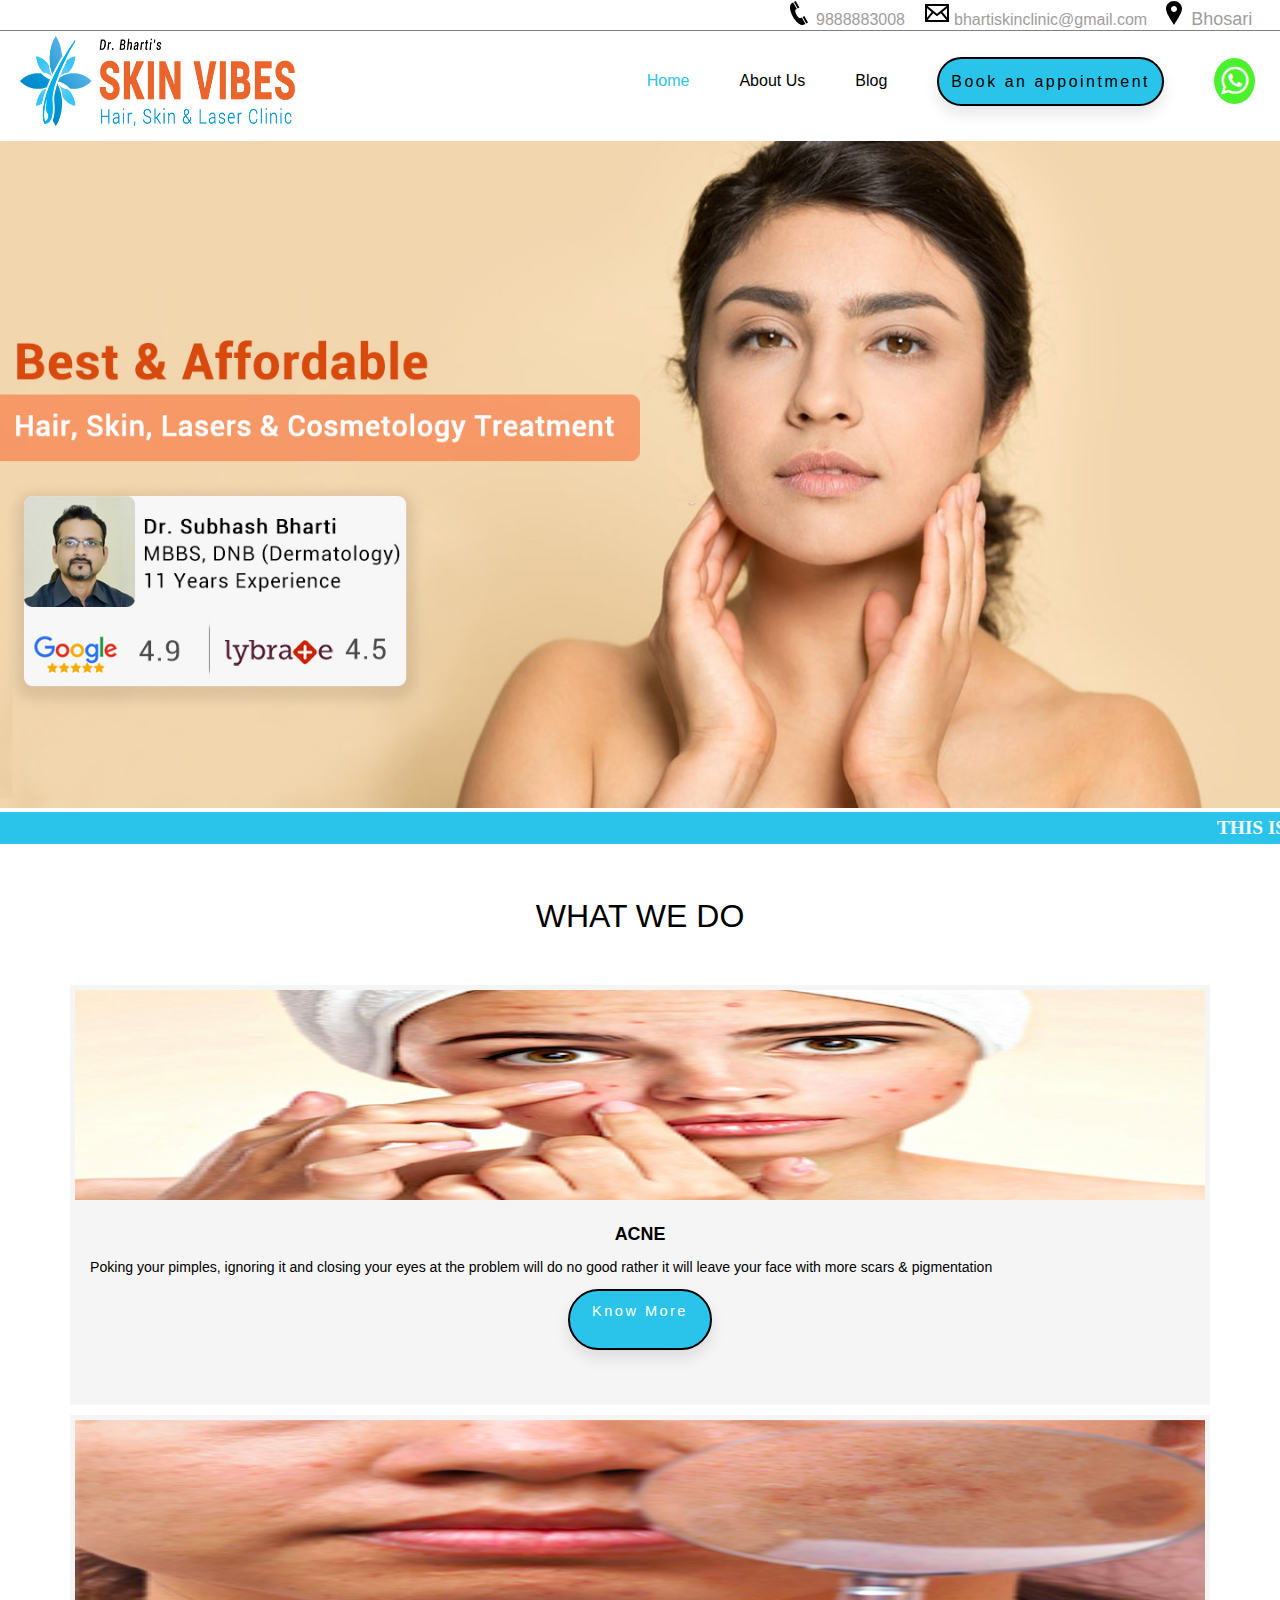
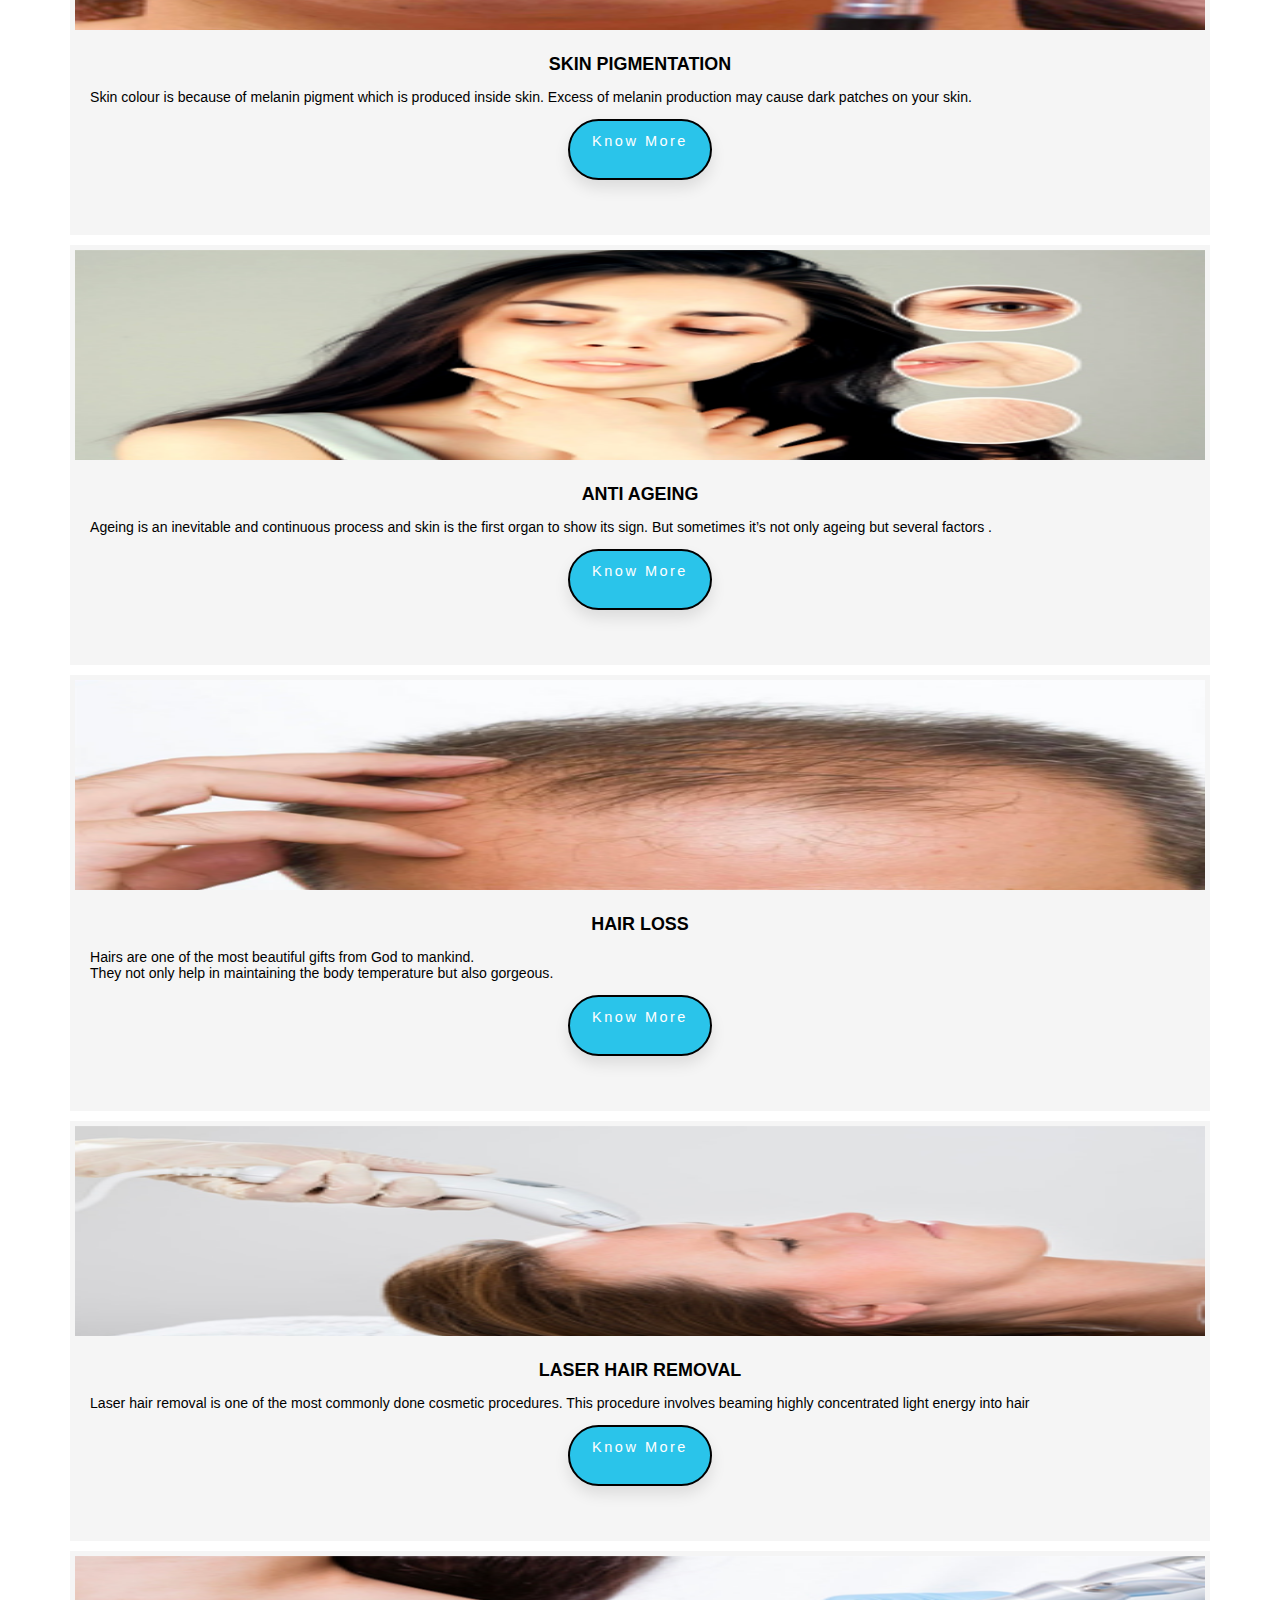
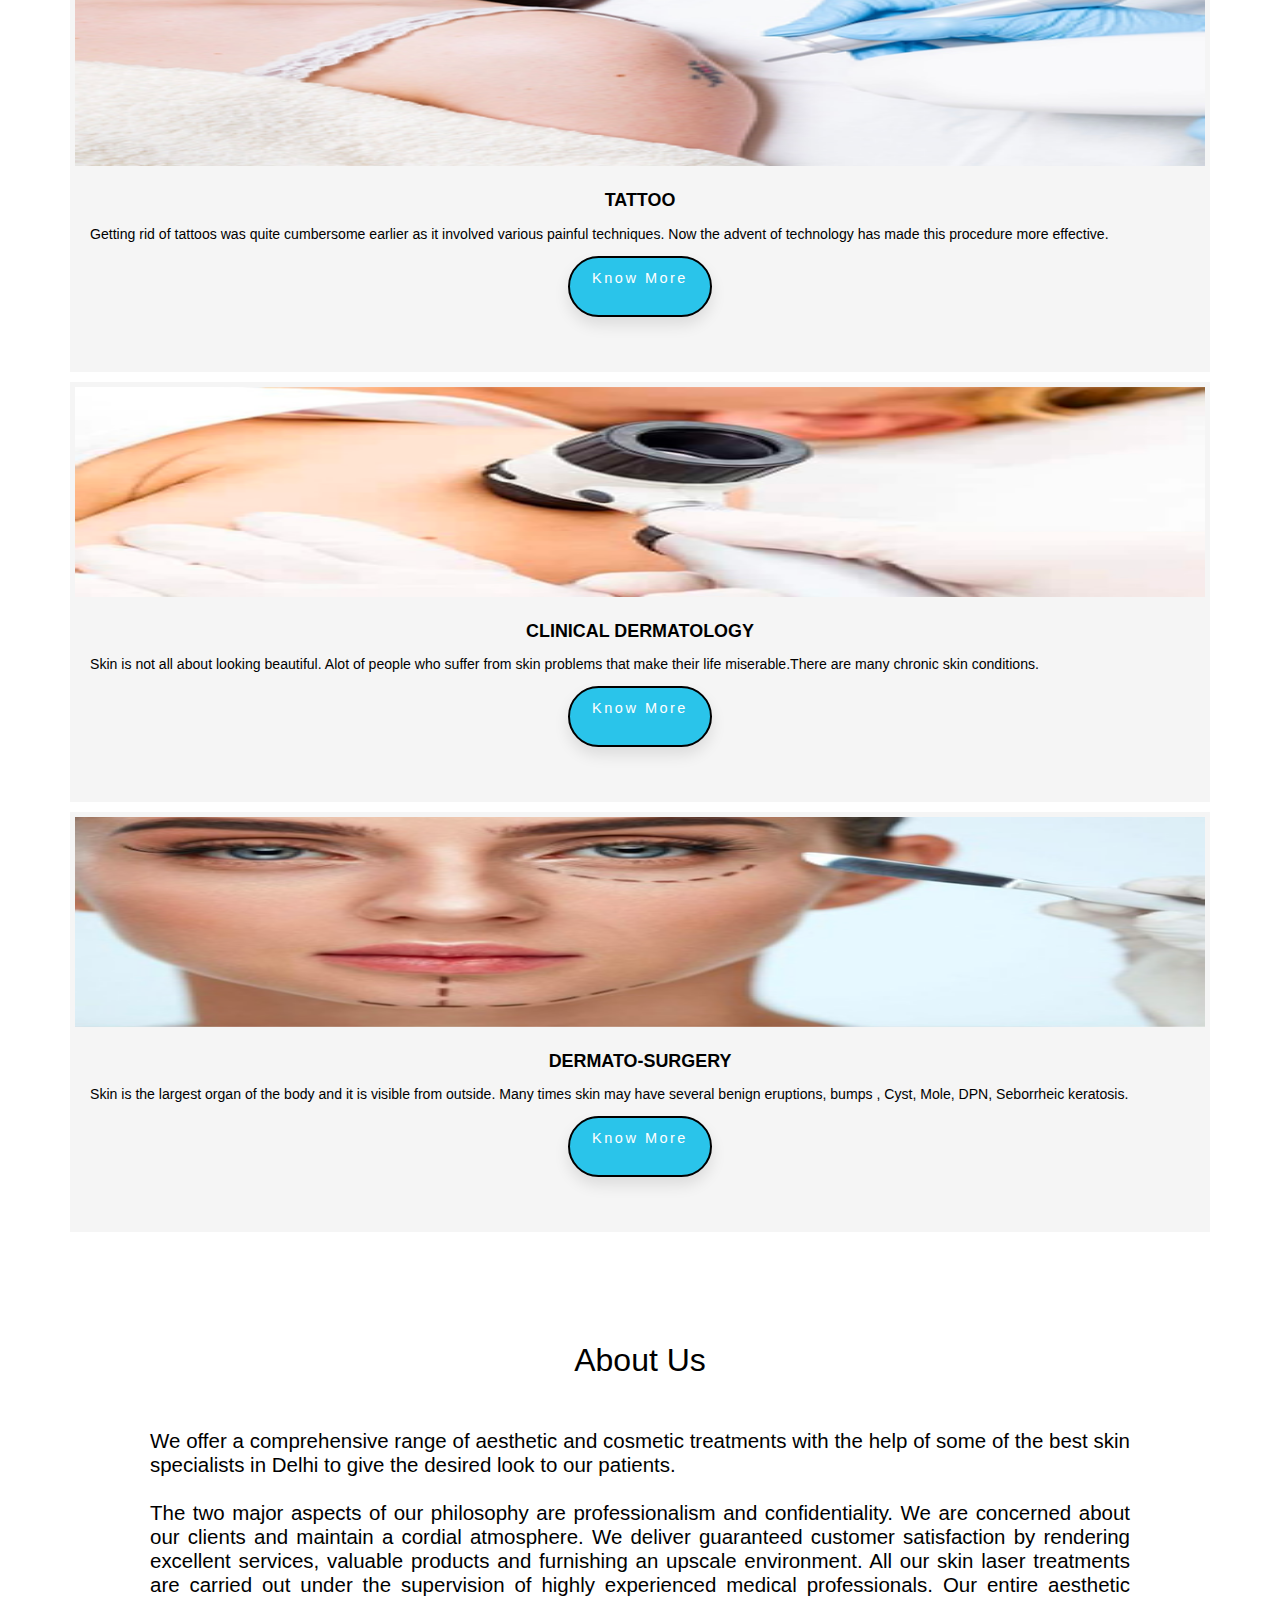
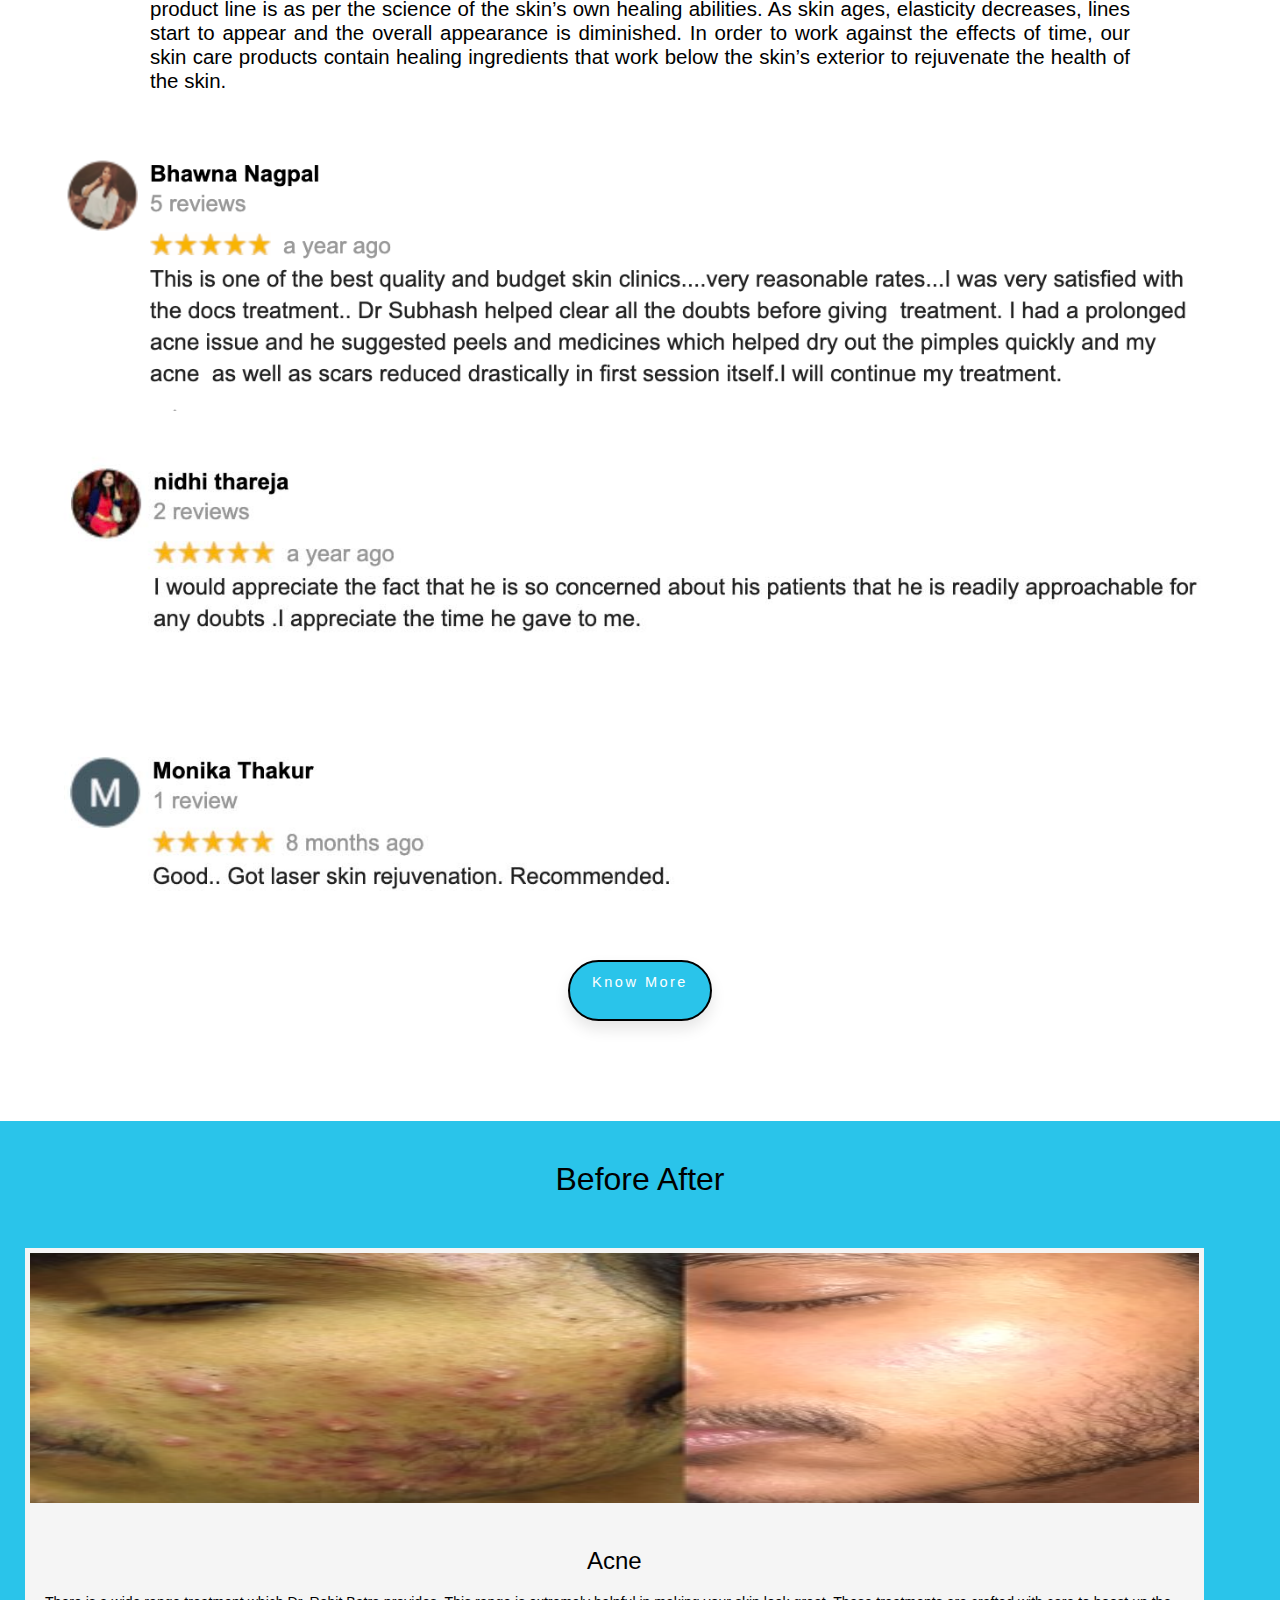
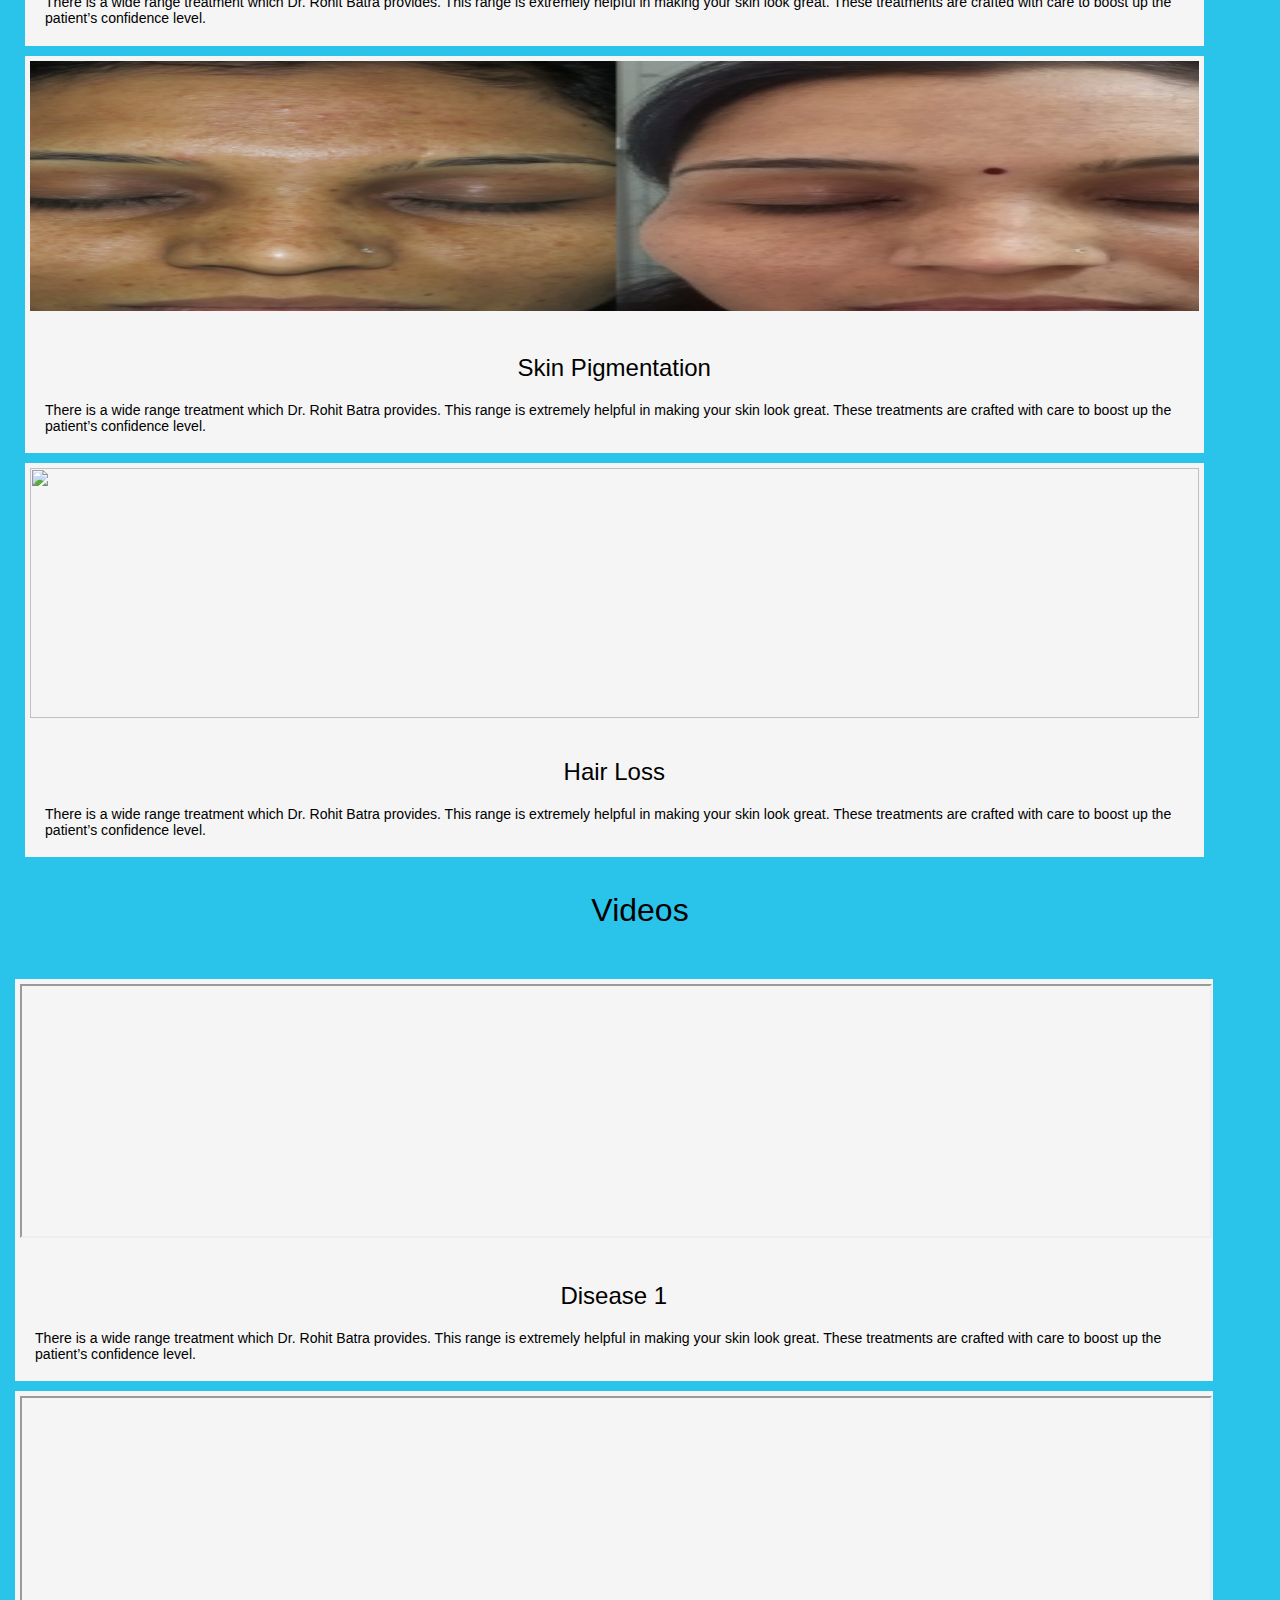
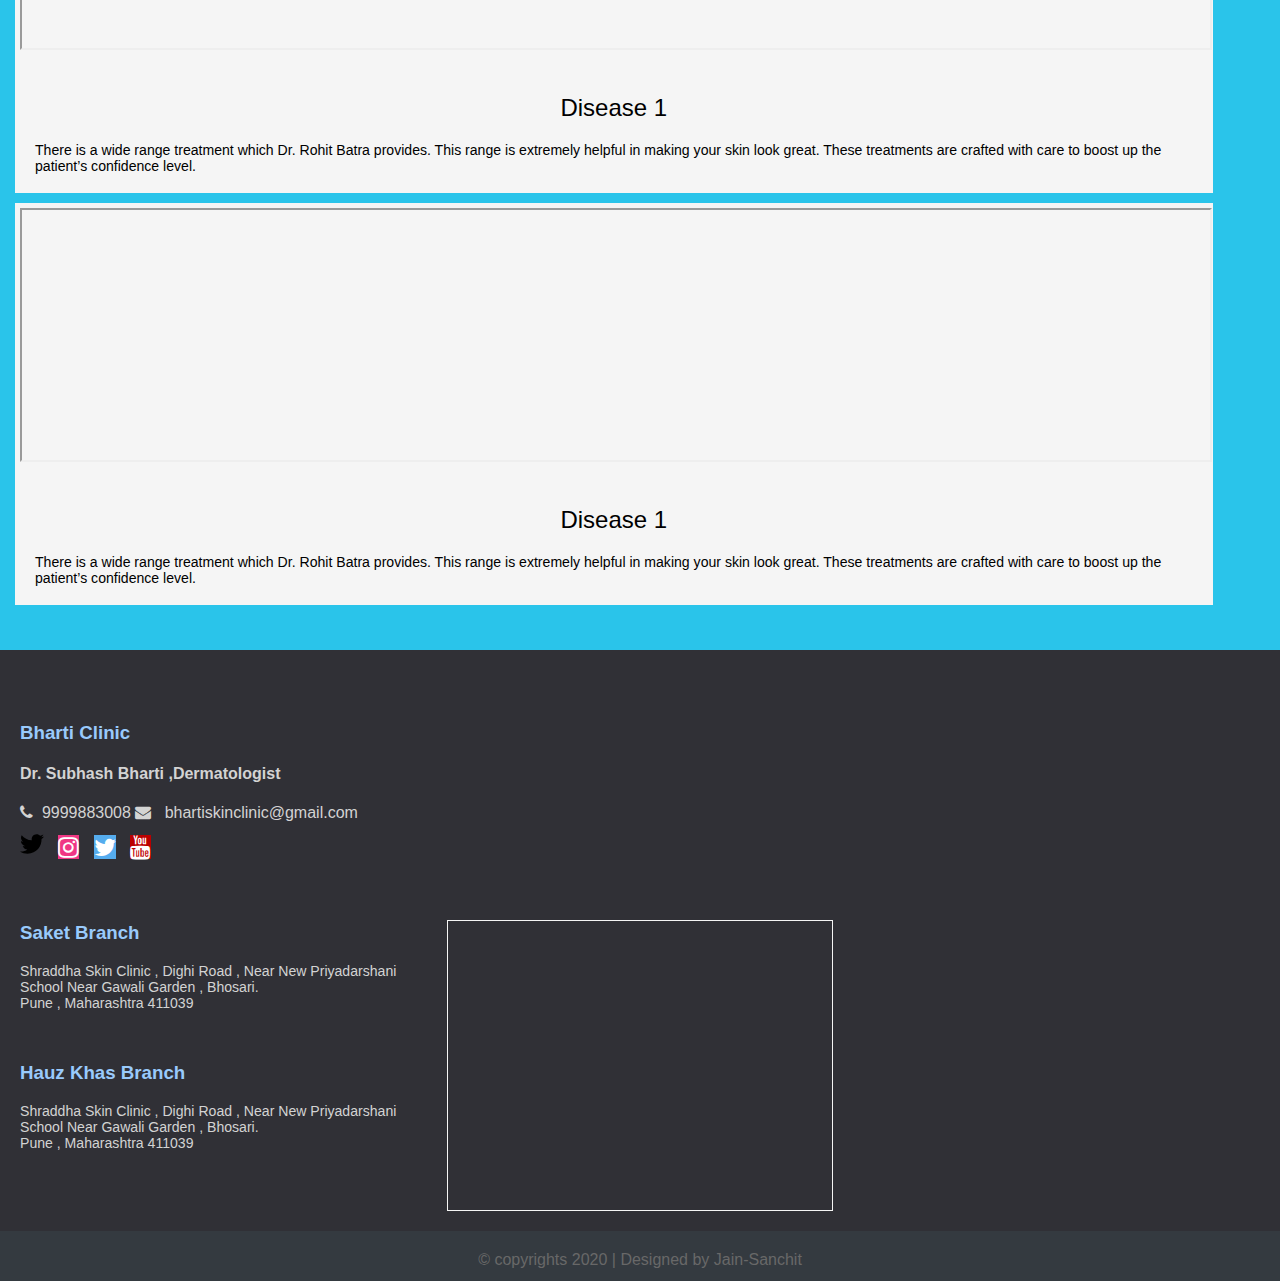
==== index.html @ b92fdb30 "map and contact changes" ====
<!DOCTYPE html>
<html lang="en">
  <head>
    <meta charset="UTF-8" />
    <meta name="viewport" content="width=device-width, initial-scale=1.0" />
    <title>Bharti Skin Clinic</title>
    <link rel="stylesheet" href="style.css" />
    <link
      href="https://stackpath.bootstrapcdn.com/font-awesome/4.7.0/css/font-awesome.min.css"
      rel="stylesheet"
    />
    <link
      rel="stylesheet"
      href="https://stackpath.bootstrapcdn.com/bootstrap/4.5.0/css/bootstrap.min.css"
      integrity="sha384-9aIt2nRpC12Uk9gS9baDl411NQApFmC26EwAOH8WgZl5MYYxFfc+NcPb1dKGj7Sk"
      crossorigin="anonymous"
    />
    <link
      rel="stylesheet"
      href="https://cdnjs.cloudflare.com/ajax/libs/font-awesome/4.7.0/css/font-awesome.min.css"
    />
  </head>
  <body>
    <header id="navbar">
      <nav>
        <ul class="sub-nav-links">
          <li><svg xmlns="http://www.w3.org/2000/svg" width="24" height="24" viewBox="0 0 24 24">
            <path
              d="M18.48 22.926l-1.193.658c-6.979 3.621-19.082-17.494-12.279-21.484l1.145-.637 3.714 6.467-1.139.632c-2.067 1.245 2.76 9.707 4.879 8.545l1.162-.642 3.711 6.461zm-9.808-22.926l-1.68.975 3.714 6.466 1.681-.975-3.715-6.466zm8.613 14.997l-1.68.975 3.714 6.467 1.681-.975-3.715-6.467z" />
            </svg>9888883008</li>
          <li><svg xmlns="http://www.w3.org/2000/svg" width="24" height="24" viewBox="0 0 24 24">
            <path
              d="M0 3v18h24v-18h-24zm6.623 7.929l-4.623 5.712v-9.458l4.623 3.746zm-4.141-5.929h19.035l-9.517 7.713-9.518-7.713zm5.694 7.188l3.824 3.099 3.83-3.104 5.612 6.817h-18.779l5.513-6.812zm9.208-1.264l4.616-3.741v9.348l-4.616-5.607z" />
            </svg>bhartiskinclinic@gmail.com</li>
          <li><a onclick="Bottom()"><svg xmlns="http://www.w3.org/2000/svg" width="24" height="24" viewBox="0 0 24 24">
            <path
              d="M12 0c-4.198 0-8 3.403-8 7.602 0 4.198 3.469 9.21 8 16.398 4.531-7.188 8-12.2 8-16.398 0-4.199-3.801-7.602-8-7.602zm0 11c-1.657 0-3-1.343-3-3s1.343-3 3-3 3 1.343 3 3-1.343 3-3 3z" />
            </svg>Bhosari</a></li>
        </ul>
      </nav>
      <div class="logo">
        <a href="index.html"><img src='./images/logo.png' alt="logo" /></a>
      </div>
      <nav>
        <div class="hamburger">
          <div class="line"></div>
          <div class="line"></div>
          <div class="line"></div>
        </div>

        <ul class="nav-links">
          <li ><a href="index.html" style="color: #2ac4ea;">Home</a></li>
          <li><a href="./src/about.html">About Us</a></li>
          <li><a href="./src/blog/blog.html">Blog</a></li>
          <li >
            <div class="btn-wrap" style="padding-bottom: 0;line-height: 45px;">
              <a class="abt-btn" onclick="Bottom()" style="width:100%;padding:0 12px" id="bkapt">Book an appointment</a>
            </div>
            
          </li>
          <li>
            <a href="https://wa.me/918178354686" target="_blank"
              ><i
                class="fa fa-whatsapp"
                aria-hidden="true"
                style="font-size: 2rem;"
              ></i
            ></a>
          </li>
        </ul>
      </nav>
    </header>

    <div class="wrapper cf">
      <div class="banner">
        <div
          id="carouselExampleControls"
          class="carousel slide"
          data-ride="carousel"
          data-interval="3000"
        >
          <div class="carousel-inner" id="inrr">
            <div class="carousel-item active">
              
              <img
                src="./images/banner1.jpg"
                alt="banner 1"
              />
            </div>
          </div>
          <!-- <a
            class="carousel-control-prev"
            href="#carouselExampleControls"
            role="button"
            data-slide="prev"
            style="width: 50px; height: 70%; top: 150px;"
          >
            <span class="carousel-control-prev-icon" aria-hidden="true"></span>
            <span class="sr-only">Previous</span>
          </a>
          <a
            class="carousel-control-next"
            href="#carouselExampleControls"
            role="button"
            data-slide="next"
            style="width: 50px; height: 70%; top: 150px;"
          >
            <span class="carousel-control-next-icon" aria-hidden="true"></span>
            <span class="sr-only">Next</span>
          </a> -->
        </div>
      </div>
      <div class="marqu">
        <marquee
          behavior="scroll"
          direction="left"
          class="scrlng"
          style="color: white;"
        >
          This is news flash
        </marquee>
      </div>
      <div class="services">
        <div class="heading">WHAT WE DO</div>
        <div class="row">
          <div class="col-lg-3 col-md-6 d-flex">
            <div class="box-i flex-fill">
              <img src="./images/acne 1.jpg" alt="" />
              <div class="desc">
                <div class="hd">ACNE</div>
                <p>
                  Poking your pimples, ignoring it and closing your eyes at the problem will do no good rather it will leave your face
                  with more scars & pigmentation
                </p>
                <div class="btn-wrap">
                  <a class="abt-btn" href="./src/skindis/acne.html" style="text-decoration: none;">Know More</a>
                </div>
              </div>
            </div>
          </div>
          <div class="col-lg-3 col-md-6 d-flex">
            <div class="box-i flex-fill">
              <img src="./images/skin pigmentation 1.jpg" alt="" />
              <div class="desc">
                <div class="hd">SKIN PIGMENTATION</div>
                <p>
                  Skin colour is because of melanin pigment   which is produced inside skin.
                 Excess of melanin production may cause dark
                  patches on your skin.
                </p>
                <div class="btn-wrap">
                  <a class="abt-btn" href="./src/skindis/pigment.html" style="text-decoration: none;">Know More</a>
                </div>
              </div>
            </div>
          </div>
          <div class="col-lg-3 col-md-6 d-flex">
            <div class="box-i flex-fill">
              <img src="./images/anti-ageing.jpg" alt="" />
              <div class="desc">
                <div class="hd">ANTI AGEING</div>
                <p>
                  Ageing is an inevitable and continuous process and skin is the first organ to show its sign. But sometimes
                  it’s not only ageing but several factors .
                </p>
                <div class="btn-wrap">
                  <a class="abt-btn" href="./src/skindis/ageing.html" style="text-decoration: none;">Know More</a>
                </div>
              </div>
            </div>
          </div>
          <div class="col-lg-3 col-md-6 d-flex">
            <div class="box-i flex-fill">
              <img src="./images/hairloss.jpg" alt="" />
              <div class="desc">
                <div class="hd">HAIR LOSS</div>
                <p>
                    Hairs are one of the most beautiful gifts from God to mankind. <br> They not only help in maintaining the body temperature
                    but also gorgeous.
                </p>
                <div class="btn-wrap">
                  <a class="abt-btn" href="./src/hairdis/hariloss.html" style="text-decoration: none;">Know More</a>
                </div>
              </div>
            </div>
          </div>
        </div>
        <div class="row">
          <div class="col-lg-3 col-md-6 d-flex">
            <div class="box-i flex-fill
            ">
              <img src="./images/laser hair removal 2.jpg" alt="" />
              <div class="desc">
                <div class="hd">LASER HAIR REMOVAL</div>
                <p>
                  Laser hair removal is one of the most commonly done cosmetic procedures. This procedure involves beaming highly
                  concentrated light energy into hair 
                </p>
                <div class="btn-wrap">
                  <a class="abt-btn" href="./src/hairdis/laserRem.html" style="text-decoration: none;">Know More</a>
                </div>
              </div>
            </div>
          </div>
          <div class="col-lg-3 col-md-6 d-flex">
            <div class="box-i flex-fill">
              <img src="./images/tattoo removal.jpg" alt="" />
              <div class="desc">
                <div class="hd">TATTOO</div>
                <p>
                  Getting rid of tattoos was quite cumbersome earlier as it involved various painful techniques. Now the advent of
                  technology has made this procedure more effective.
                </p>
                <div class="btn-wrap">
                  <a class="abt-btn" href="./src/clinicaldis/tattoo.html" style="text-decoration: none;">Know More</a>
                </div>
              </div>
            </div>
          </div>
           <div class="col-lg-3 col-md-6 d-flex">
            <div class="box-i flex-fill">
              <img src="./images/clinical dermatology.jpg" alt="" />
              <div class="desc">
                <div class="hd">CLINICAL DERMATOLOGY</div>
                <p>
            Skin is not all about looking beautiful. Alot of people who suffer from skin problems that make their
            life miserable.There are many chronic skin conditions.
                </p>
                <div class="btn-wrap">
                  <a class="abt-btn" href="./src/skindis/acne.html" style="text-decoration: none;">Know More</a>
                </div>
              </div>
            </div>
           </div>
            <div class="col-lg-3 col-md-6 d-flex">
              <div class="box-i flex-fill">
                <img src="./images/dermato surgery.jpg" alt="" />
                <div class="desc">
                  <div class="hd">DERMATO-SURGERY</div>
                  <p>
                    Skin is the largest organ of the body and it is visible from outside. Many times skin may have several benign eruptions,
                    bumps , Cyst, Mole, DPN, Seborrheic keratosis.
                  </p>
                  <div class="btn-wrap">
                    <a class="abt-btn" href="./src/skindis/acne.html" style="text-decoration: none;">Know More</a>
                  </div>
                </div>
              </div>
            </div>
        </div>
      </div>
      <div class="about-test">
        <div class="abouty">
          <div class="heading">About Us</div>
          <div class="abt-txt">
            We offer a comprehensive range of aesthetic and cosmetic treatments with the help of some of the best skin specialists
            in Delhi to give the desired look to our patients.
            <br><br>
            The two major aspects of our philosophy are professionalism and confidentiality. We are concerned about our clients and
            maintain a cordial atmosphere. We deliver guaranteed customer satisfaction by rendering excellent services, valuable
            products and furnishing an upscale environment. All our skin laser treatments are carried out under the supervision of
            highly experienced medical professionals. Our entire aesthetic product line is as per the science of the skin’s own
            healing abilities. As skin ages, elasticity decreases, lines start to appear and the overall appearance is diminished.
            In order to work against the effects of time, our skin care products contain healing ingredients that work below the
            skin’s exterior to rejuvenate the health of the skin.
          </div>
          <div class="testimonials">
          <div
            id="carouselExampleControls"
            class="carousel slide"
            data-ride="carousel"
          >
            <div class="carousel-inner">
              <div class="carousel-item active">
                <img
                  src="./images/testimonial 1.jpg"
                  alt="First slide"
                />
                
              </div>
              <div class="carousel-item">
                <img
                  src="./images/testimonial 2.jpg"
                  alt="Second slide"
                />
              </div>
              <div class="carousel-item">
                <img
                  src="./images/testimonial 3.jpg"
                  alt="Third slide"
                />
              </div>
            </div>
          </div>
        </div>
          <div class="btn-wrap">
            <a
              class="abt-btn"
              href="./src/about.html"
              target="_blank"
              style="text-decoration: none;"
              >Know More</a
            >
          </div>
        </div>
      </div>
      <div class="gal">
        <div class="bef-aft">
          <div class="heading">
            Before After
          </div>
          <div class="row">
            <div class="col-lg-4 col-md-6 d-flex">
              <div class="box-i flex-fill">
                <img
                  src="./images/acne before after 2.jpg"
                  alt=""
                />
                <div class="desc">
                  <h2>Acne</h2>
                  <p>
                    There is a wide range treatment which Dr. Rohit Batra
                    provides. This range is extremely helpful in making your
                    skin look great. These treatments are crafted with care to
                    boost up the patient’s confidence level.
                  </p>
                </div>
              </div>
            </div>
            <div class="col-lg-4 col-md-6 d-flex">
              <div class="box-i flex-fill">
                <img
                  src="./images/skin pigm before after 2 copy.jpg"
                  alt=""
                />
                <div class="desc">
                  <h2>Skin Pigmentation</h2>
                  <p>
                    There is a wide range treatment which Dr. Rohit Batra
                    provides. This range is extremely helpful in making your
                    skin look great. These treatments are crafted with care to
                    boost up the patient’s confidence level.
                  </p>
                </div>
              </div>
            </div>
            <div class="col-lg-4 col-md-6 d-flex">
              <div class="box-i flex-fill">
                <img
                  src="https://images.squarespace-cdn.com/content/v1/586130bf3e00be46605c71a8/1523102414707-MMQBNHMIAUA8OCV1FIZN/ke17ZwdGBToddI8pDm48kG4VqDreF-qTqyP-RyQBlzwUqsxRUqqbr1mOJYKfIPR7LoDQ9mXPOjoJoqy81S2I8N_N4V1vUb5AoIIIbLZhVYxCRW4BPu10St3TBAUQYVKcYFaooDpJDzwXGThQ4lumDwueSgDRAovwNJvlk7h3IELIXXgb5H6FFq1pCoZUfrM8/MG+PRP.jpg"
                  alt=""
                />
                <div class="desc">
                  <h2>Hair Loss</h2>
                  <p>
                    There is a wide range treatment which Dr. Rohit Batra
                    provides. This range is extremely helpful in making your
                    skin look great. These treatments are crafted with care to
                    boost up the patient’s confidence level.
                  </p>
                </div>
              </div>
            </div>
          </div>
        </div>
        <div class="videos">
          <div class="heading">
            Videos
          </div>
          <div class="row">
            <div class="col-lg-4 d-flex">
              <div class="box-i flex-fill">
                <iframe  src="https://www.youtube.com/embed/tgbNymZ7vqY">
                </iframe>
                <div class="desc">
                  <h2>Disease 1</h2>
                  <p>
                    There is a wide range treatment which Dr. Rohit Batra
                    provides. This range is extremely helpful in making your
                    skin look great. These treatments are crafted with care to
                    boost up the patient’s confidence level.
                  </p>
                </div>
              </div>
            </div>
            <div class="col-lg-4 d-flex">
              <div class="box-i flex-fill">
                <iframe src="https://www.youtube.com/embed/tgbNymZ7vqY">
                </iframe>
                <div class="desc">
                  <h2>Disease 1</h2>
                  <p>
                    There is a wide range treatment which Dr. Rohit Batra
                    provides. This range is extremely helpful in making your
                    skin look great. These treatments are crafted with care to
                    boost up the patient’s confidence level.
                  </p>
                </div>
              </div>
            </div>
            <div class="col-lg-4 d-flex">
              <div class="box-i flex-fill">
                <iframe src="https://www.youtube.com/embed/tgbNymZ7vqY">
                </iframe>
                <div class="desc">
                  <h2>Disease 1</h2>
                  <p>
                    There is a wide range treatment which Dr. Rohit Batra
                    provides. This range is extremely helpful in making your
                    skin look great. These treatments are crafted with care to
                    boost up the patient’s confidence level.
                  </p>
                </div>
              </div>
            </div>
          </div>
        </div>
      </div>
    </div>

    <div class="footer cf">
      <div class="footer-content">
        <div class="footer-section about">
          <h3 class="logo-text">Bharti Clinic</h3>
          <h4>Dr. Subhash Bharti ,Dermatologist</h4>

          <div class="contact">
            <span><i class="fa fa-phone"></i> &nbsp;9999883008</span>
            <span><i class="fa fa-envelope"></i> &nbsp; bhartiskinclinic@gmail.com</span>
          </div>
          <div class="socials">
            <a href="#"
               >
            <svg xmlns="http://www.w3.org/2000/svg" width="24" height="24" viewBox="0 0 24 24" >
              <path
                d="M24 4.557c-.883.392-1.832.656-2.828.775 1.017-.609 1.798-1.574 2.165-2.724-.951.564-2.005.974-3.127 1.195-.897-.957-2.178-1.555-3.594-1.555-3.179 0-5.515 2.966-4.797 6.045-4.091-.205-7.719-2.165-10.148-5.144-1.29 2.213-.669 5.108 1.523 6.574-.806-.026-1.566-.247-2.229-.616-.054 2.281 1.581 4.415 3.949 4.89-.693.188-1.452.232-2.224.084.626 1.956 2.444 3.379 4.6 3.419-2.07 1.623-4.678 2.348-7.29 2.04 2.179 1.397 4.768 2.212 7.548 2.212 9.142 0 14.307-7.721 13.995-14.646.962-.695 1.797-1.562 2.457-2.549z" />
              </svg></a>
            <a href="#"
              ><i class="fa fa-instagram" style="font-size: 1.5rem;"></i
            ></a>
            <a href="#"
              ><i class="fa fa-twitter" style="font-size: 1.5rem;"></i
            ></a>
            <a href="#"
              ><i class="fa fa-youtube" style="font-size: 1.5rem;"></i
            ></a>
          </div>
          <div class="address">
            <h3>Saket Branch</h3>
            <p>
              Shraddha Skin Clinic , Dighi Road , Near New Priyadarshani School
              Near Gawali Garden , Bhosari.
              <br />
              Pune , Maharashtra 411039
            </p>
            <h3>Hauz Khas Branch</h3>
            <p>
              Shraddha Skin Clinic , Dighi Road , Near New Priyadarshani School
              Near Gawali Garden , Bhosari.
              <br />
              Pune , Maharashtra 411039
            </p>
          </div>
        </div>
        <div class="footer-section map">
          <div id="googleMap" style="height: 250px;"></div>

          <div id="map1" style="height: 250px;"></div>
        </div>
        <div class="footer-section contact">
          <iframe
            src="https://docs.google.com/forms/d/e/1FAIpQLSfj-2nkHShKGO5lG8i8FHXGpZXH489dWtHLdlNTaOHw0Ak2tQ/viewform?embedded=true"
            height="562"
            frameborder="0"
            marginheight="0"
            marginwidth="0"
            onclick="chnage()"
            target="_blank"
            >Loading…</iframe
          >
          
        </div>
      </div>
      <div class="footer-bottom">
        &copy; copyrights 2020 | Designed by Jain-Sanchit
      </div>
    </div>
    <script>
    function myMap() {
    var mapProp= {
      center:new google.maps.LatLng(18.621600, 73.855900),
      zoom:5,
    };
    var map = new google.maps.Map(document.getElementById("googleMap"),mapProp);
    }
    </script>

    <script
      src="https://maps.googleapis.com/maps/api/js?key=AIzaSyBzwaSVi4l9-8Dicm_V8m-n1y3eNg8r3Bw&callback=initMap"
      async
      defer
    ></script>
    <script src="https://www.gstatic.com/firebasejs/7.14.2/firebase-app.js"></script>

    <script src="https://www.gstatic.com/firebasejs/7.14.2/firebase-storage.js"></script>
    <script src="https://www.gstatic.com/firebasejs/7.14.2/firebase-database.js"></script>
    <script src="https://cdnjs.cloudflare.com/ajax/libs/jquery/3.5.1/jquery.min.js"></script>
    <script
      src="https://code.jquery.com/jquery-3.5.1.slim.min.js"
      integrity="sha384-DfXdz2htPH0lsSSs5nCTpuj/zy4C+OGpamoFVy38MVBnE+IbbVYUew+OrCXaRkfj"
      crossorigin="anonymous"
    ></script>
    <script
      src="https://cdn.jsdelivr.net/npm/popper.js@1.16.0/dist/umd/popper.min.js"
      integrity="sha384-Q6E9RHvbIyZFJoft+2mJbHaEWldlvI9IOYy5n3zV9zzTtmI3UksdQRVvoxMfooAo"
      crossorigin="anonymous"
    ></script>
    <script
      src="https://stackpath.bootstrapcdn.com/bootstrap/4.5.0/js/bootstrap.min.js"
      integrity="sha384-OgVRvuATP1z7JjHLkuOU7Xw704+h835Lr+6QL9UvYjZE3Ipu6Tp75j7Bh/kR0JKI"
      crossorigin="anonymous"
    ></script>
    <script src="app.js"></script>
  </body>
</html>
---- style.css ----
html,
body {
  padding: 0;
  margin: 0;
  font-family: sans-serif;
  height: 100%;
}

.sticky {
  position: fixed;
  top: 0;
  right: 0;
  width: 100%;
  background-color: white;
  transition: 0.5s ease;
  box-shadow: 5px 1px 2px 1px #858383;
}
.sticky + .wrapper {
  padding-top: 30px;
}

header {
  top: 0;
  left: 0;
  width: 100%;
  box-sizing: border-box;
  z-index: 99999 !important;
}
.logo-text {
  color: rgb(153, 202, 252);
}
header .logo {
  /* background-color: white; */
  float: left;
  height: 100px;
  font-size: 2rem;
  font-weight: 900;
  margin-top: 0;
  padding: 5px 0;
}
.logo img {
  padding-left: 20px;
  height: 90px;
  /* width: 20%; */
}
header nav ul {
  display: flex;
  list-style: none;
}

header > nav:first-child {
  /* background-color: rgb(202, 198, 198); */
  border-bottom: 1px solid grey;
}
.sub-nav-links {
  margin-top: 0;
  margin-bottom: 0;
  height: 30px;
  width: 50%;
  justify-content: flex-end;
  padding-right: 1%;
  align-items: center;
  margin-left: auto;
}
.sub-nav-links li {
  margin-right: 15px;
  margin-left: 5px;
  color: rgb(160, 157, 157);
}
.sub-nav-links li svg {
  margin-right: 5px;
}
.sub-nav-links a {
  text-decoration: none;
  font-size: 18px;

  margin-left: -5px;
  cursor: pointer;
}

.nav-links {
  margin-top: 0;
  height: 100px;
  margin-bottom: 0;
  /* width: 50%; */
  /* margin-left: 49%; */
  /* margin-left: auto;
  padding-left: 3%; */
  /* float: right; */
  position: absolute;
  right: 0;
}

.nav-links li {
  width: fit-content;

  height: 100%;
  display: flex;
  justify-content: space-around;
  align-items: center;
  margin: 0 25px;
}
.nav-links a {
  text-decoration: none;
  font-size: 1.2vw;

  color: black;
  transition: all 0.5s ease 0s;
}

.nav-links a:hover {
  transform: scale(1.2);
  color: #2ac4ea;
  text-decoration: none;
}
#bkapt:hover {
  transform: scale(1.2);
  color: #2ac4ea;
}
/*content*/
.wrapper {
  margin-top: 100px;
  min-height: 100vh;
}
.heading {
  font-size: 2.5vmax;
  font-weight: 400;
  text-align: center;
  padding-top: 25px;
  margin-bottom: 50px;
  /* text-decoration: underline; */
}

/*banner*/

.banner .carousel .carousel-inner .carousel-item img {
  width: 100%;
  height: auto;
  object-fit: contain;
}
/*marquee flash*/
.scrlng {
  background-color: #2ac4ea;
  font-size: 1.3rem;
  font-weight: 900;
  padding: 5px;

  text-transform: uppercase;
  margin: 0;
  /* height: 5vh; */
  /* margin-top: 15px; */
  font-family: serif;
}

/*gallery*/
.dis {
  padding: 0 50px;
}
.dis .row {
  margin-bottom: 20px;
}
.gal {
  background-color: #2ac4ea;
  padding: 15px;
  padding-bottom: 35px;
}
.bef-aft {
  margin: 0 10px;
}
.box-i {
  background-color: #f5f5f5;
  padding: 5px;
  margin-bottom: 10px;
}
.hd {
  text-align: center;
  font-weight: 700;
  font-size: 1.4vmax;
}

.box-i img {
  width: 100%;
  height: 210px;
  /* height: 310px; */
  margin-bottom: 20px;
}
.box-i iframe {
  width: 100%;
  height: 250px;
  margin-bottom: 20px;
}
.bef-aft .box-i img{
  height: 250px;
}
.col-lg-4 .box-i {
  width: 95%;
}
.desc h2 {
  /* color: rgb(79, 165, 251); */
  text-align: center;
  font-weight: 500;
}
.desc p {
  padding: 0 15px;
  text-align: start;
  font-size: 1.1vmax;
}

/*about*/

.about-test {
/*  background-color: #f5f5f5;*/
  padding: 50px;
}

.testimonials .carousel .carousel-inner .carousel-item img {
  width: 100%;
  height: auto;
  object-fit: contain;
}

/*try*/
/* .containerr {
  /* border: 2px solid #ccc; */
  /* background-color: #eee; */
  /* border-radius: 5px;
  padding: 26px;
  margin: auto;
  width: 70%; */
  /* text-align: center; */
  /* padding: 20px 100px;
} */

/* .containerr::after {
  content: "";
  clear: both;
  display: table;
} */

/* .containerr img {
  float: left;
  margin-right: 20px;
  border-radius: 50%;
  
}
.test-txt{
  margin-top: 100px;
  font-size: 26px;
}
.containerr span {
   */
  /* font-size: 32px;
  font-weight: 500;
  margin-right: 15px;
} */ 
/*try end */
.abt-txt {
  text-align: justify;
  padding: 0 100px;
  padding-bottom: 50px;
  font-size: 1.6vmax;
}
.mod {
  padding-left: 150px;
}
.btn-wrap {
  height: 100%;
  display: flex;
  align-items: center;
  justify-content: center;
  padding-bottom: 50px;
  
}
.abt-btn {
  width: 140px;
  height: 45px;
  text-align: center;
  padding-top: 12px;
  font-size: 14.5px;

  letter-spacing: 2.5px;

  color: #fff;
  background-color: #2ac4ea;
  border: 2px solid black;
  border-radius: 45px;
  box-shadow: 0px 8px 15px rgba(0, 0, 0, 0.1);
  transition: all 0.3s ease 0s;
  cursor: pointer;
  outline: none;
}

.abt-btn:hover {
  background-color: rgb(9, 44, 241);
  box-shadow: 0px 15px 20px rgba(5, 38, 148, 0.4);
  color: #fff;
  transform: translateY(-7px);
}

/*services*/

.services {
  padding: 25px 70px;
}

.cf:before,
.cf:after {
  content: "";
  display: table;
  line-height: 0;
}
.cf:after {
  clear: both;
}
/*content end*/

/*footer*/
.address h3 {
  color: rgb(153, 202, 252);
}
.address p{
  font-size: 1.1vmax;
}
#map,
#map1 {
  border: solid 1px whitesmoke;
  position: relative;
  margin-bottom: 50px;
  padding: 5%;
}
.footer {
  
  background-color: #303036;
  color: #d3d3d3;
  min-height: 600px;
  position: relative;
  right: 0;
}

.footer-section h4{
  text-align: start;
}
.footer .footer-content {
  box-sizing: border-box;
  /* border: 1px solid red; */
  min-height: 550px;
  display: flex;
  flex-wrap: wrap;
}

.footer .footer-content .footer-section {
  flex: 1;
  padding: 20px;
  /* border: solid 1px white; */
  /* text-align: justify; */
}
.about h3{
  padding-top: 33px;
}
.footer .footer-bottom {
  box-sizing: border-box;
  background-color: #343a40;
  color: #686868;
  height: 50px;
  width: 100%;
  text-align: center;
  position: absolute;
  bottom: 0px;
  left: 0px;
  padding-top: 20px;
}

.contact iframe {
  width: 100%;
  color: inherit;
}
.socials {
  padding: 10px 0;
}
.socials a {
  text-decoration: none;
  margin-right: 10px;
}
.fa-whatsapp {
  background-color: rgb(76, 241, 46);
  padding: 7px;
  color: white;
  border-radius: 50%;
}
.fa-facebook {
  background: #3b5998;
  color: white;
}
.fa-twitter {
  background: #55acee;
  color: white;
}
.fa-youtube {
  background: #bb0000;
  color: white;
}

.fa-instagram {
  background: rgb(240, 55, 132);
  color: white;
}
/*footer end*/

/*skin page*/
.page-heading {
  text-align: center;
  font-size: 3vmax;
  font-weight: 500;
  margin-top: 50px;
  /* padding-top: 50px; */
  padding-bottom: 50px;
}
.page-sub-heading {
  text-align: center;
  font-size: 2.5vmax;
  font-weight: 400;
  /* text-decoration: underline; */
  /* padding-top: 50px; */
  /* padding-bottom: 50px; */
}

/*sking page end*/

/*disease page*/

.deta {
  padding: 50px;
}
.deta .row {
  align-items: center;
}
.deta img {
  width: 100%;
}

.cause {
  text-align: justify;
  padding: 0 50px;
  font-size: 1.6vmax;
  /* font-weight:  400; */
}
.dis-banner img {
  /* padding-top: 100px; */
  width: 100%;
  height: 500px;
}

/*disease page end*/

@media screen and (max-width: 1300px) {
  .nav-links a {
    font-size: 1rem;
  }
  .nav-links {
    float: right;
  }
  .logo img {
    padding-left: 20px;
    width: 275px;
  }
  .scrlng {
    font-size: 1.2rem;
    padding: 5px;
  }
}

@media screen and (max-width: 1075px) {
  .scrlng {
    font-size: 1rem;
    padding: 5px;
  }
  .sub-nav-links {
    width: 100%;
  }
  .sub-nav-links li {
    margin-right: 10px;
    margin-left: 5px;
    color: rgb(160, 157, 157);
  }
  .sub-nav-links li svg {
    margin-right: 5px;
  }
  .sub-nav-links a {
    text-decoration: none;
    font-size: 1px;

    cursor: pointer;
  }
  .logo img {
    padding-left: 20px;
    width: 250px;
  }
  .line {
    width: 35px;
    height: 4px;
    background-color: black;
    margin: 5px;
  }
  nav {
    position: relative;
  }

  .hamburger {
    background-color: rgb(153, 202, 252);
    position: absolute;
    cursor: pointer;
    right: 0%;
    /* transform: translate(0%,0%);  */
    padding: 34px 27.5px;
  }

  .nav-links {
    z-index: 99999 !important;
    position: fixed;
    background-color: white;
    /* opacity: 0.8; */
    top: 130px;
    height: 60vh;
    width: 80%;
    padding: 0;
    right: 0;

    flex-direction: column;
    clip-path: circle(50px at 100% -20%);
    -webkit-flip-path: circle(50px at 90% -20%);
    transition: all 0.5s ease-out;
  }

  .nav-links li {
    display: flex;
    align-items: center;
    border-bottom: 1px solid;
    justify-content: space-around;
    width: 100%;
    height: 12vh;
  }
  .nav-links li a {
    font-size: 16px;
    color: rgb(15, 77, 139);
    text-decoration: none;
  }
  .nav-links a:hover {
    transform: scale(1.2);
  }
  .nav-links li:hover {
    background-color: rgb(240, 184, 184);
  }
  .nav-links.open {
    clip-path: circle(2000px at 90% -20%);
    -webkit-flip-path: circle(2000px at 90% -20%);
  }
  .footer {
    z-index: 5;
  }
  .footer .footer-content {
    flex-flow: column;
  }
  /* .banner {
    margin-top: 100px;
  } */
  .banner .carousel .carousel-inner .carousel-item img {
    width: 100%;
    height: auto;
    object-fit: contain;
  }
  .desc p {
    font-size: 17px;
    text-align: start;
    
  }
  .hd {
    font-size: 18px;
  }
  .gal {
    padding: 10px 40px;
  }
  .abt-txt {
    text-align: center;

    padding: 0 10px;
    padding-bottom: 50px;
    font-size: 1.1rem;
    font-weight: 500;
    
  }

  .deta img {
    margin-bottom: 40px;
  }
 
  .services {
    padding: 10px 45px;
  }
  .box-i img {
    width: 100%;
    height: 200px;
    margin-bottom: 20px;
  }
  .abt-txt {
    text-align: start;
    padding: 0 30px;
  }
  .about-test {
    padding: 15px;
    line-height: 1.7rem;
  }
  .deta .cause{
    padding: 10px;
  }
  .cause {
    text-align: start;
    font-size: 18px;
    line-height: 24px;
    width: 100%;
    
  }
  .footer .footer-content .footer-section {
    text-align: start;
  }
  .page-heading{
    font-size: 2rem;
  }
  .page-sub-heading{
    font-size: 1.7rem;
    font-weight: 400;
  }
}
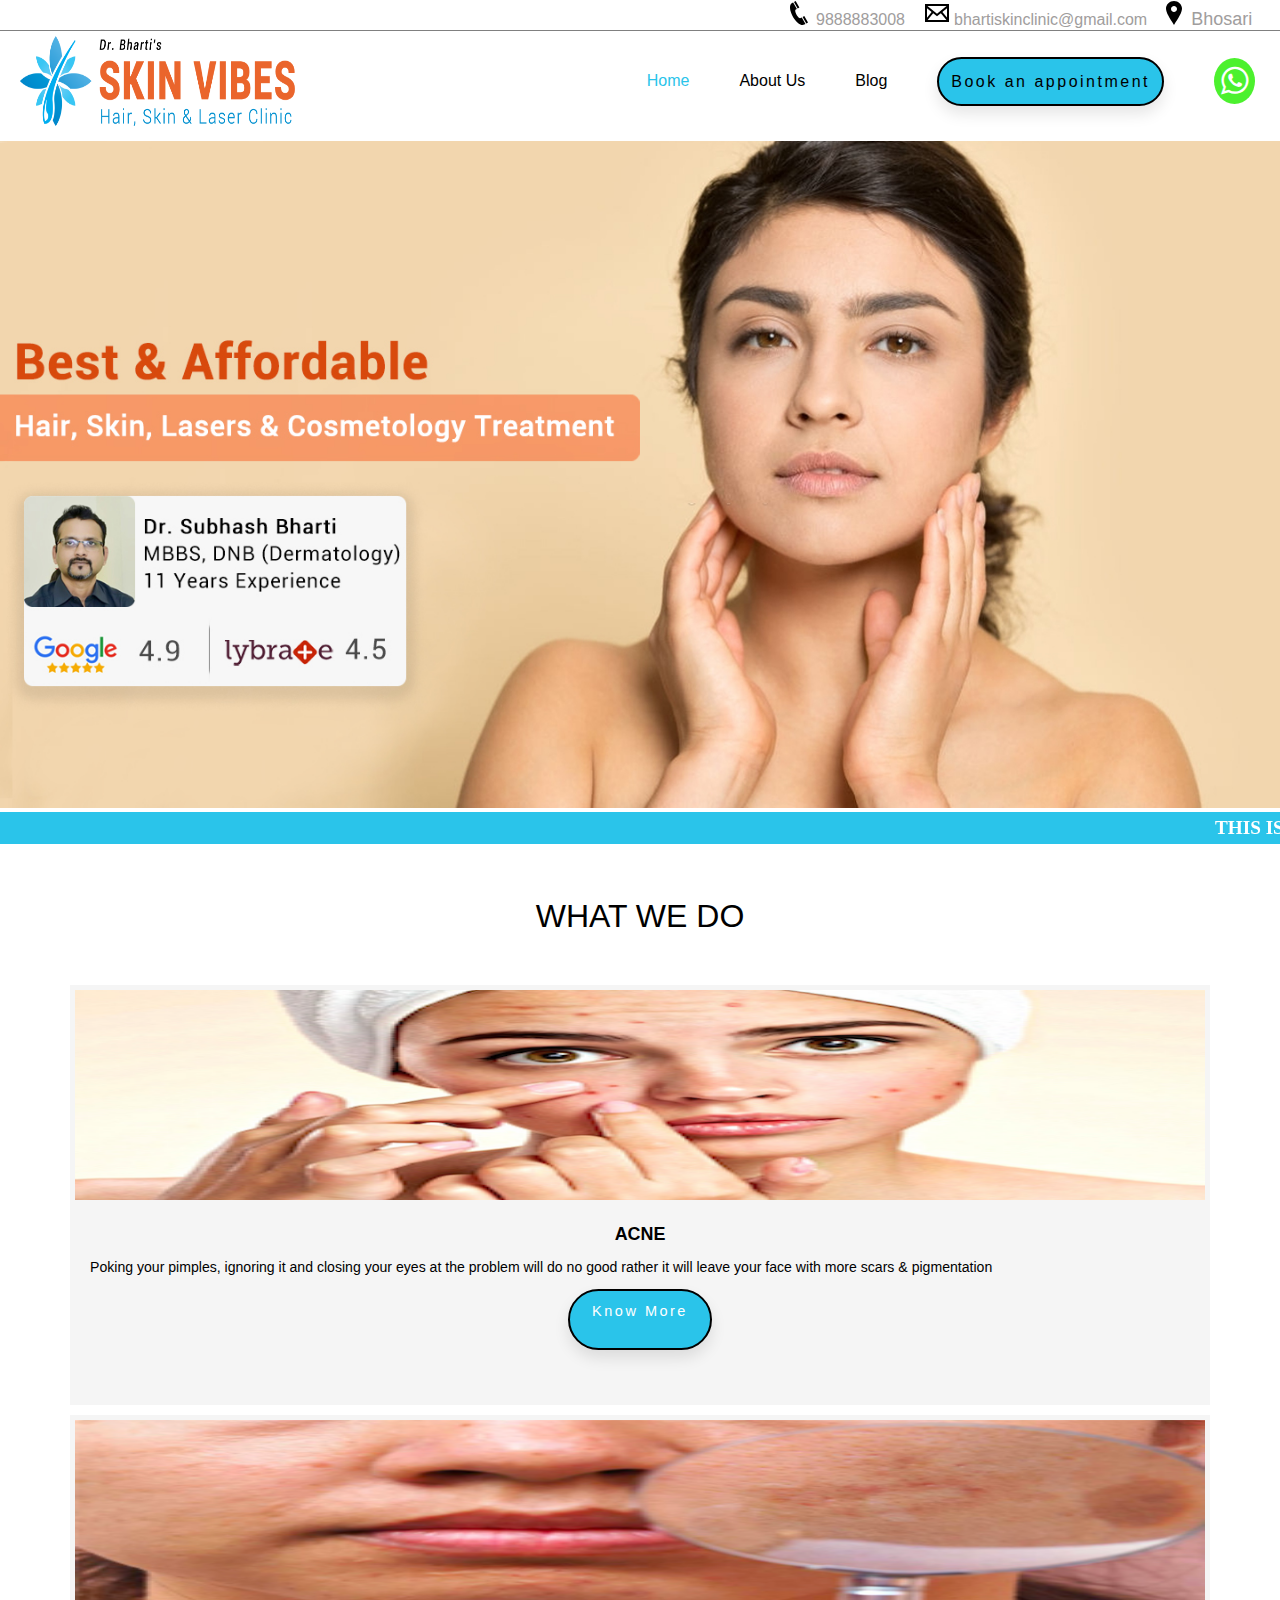
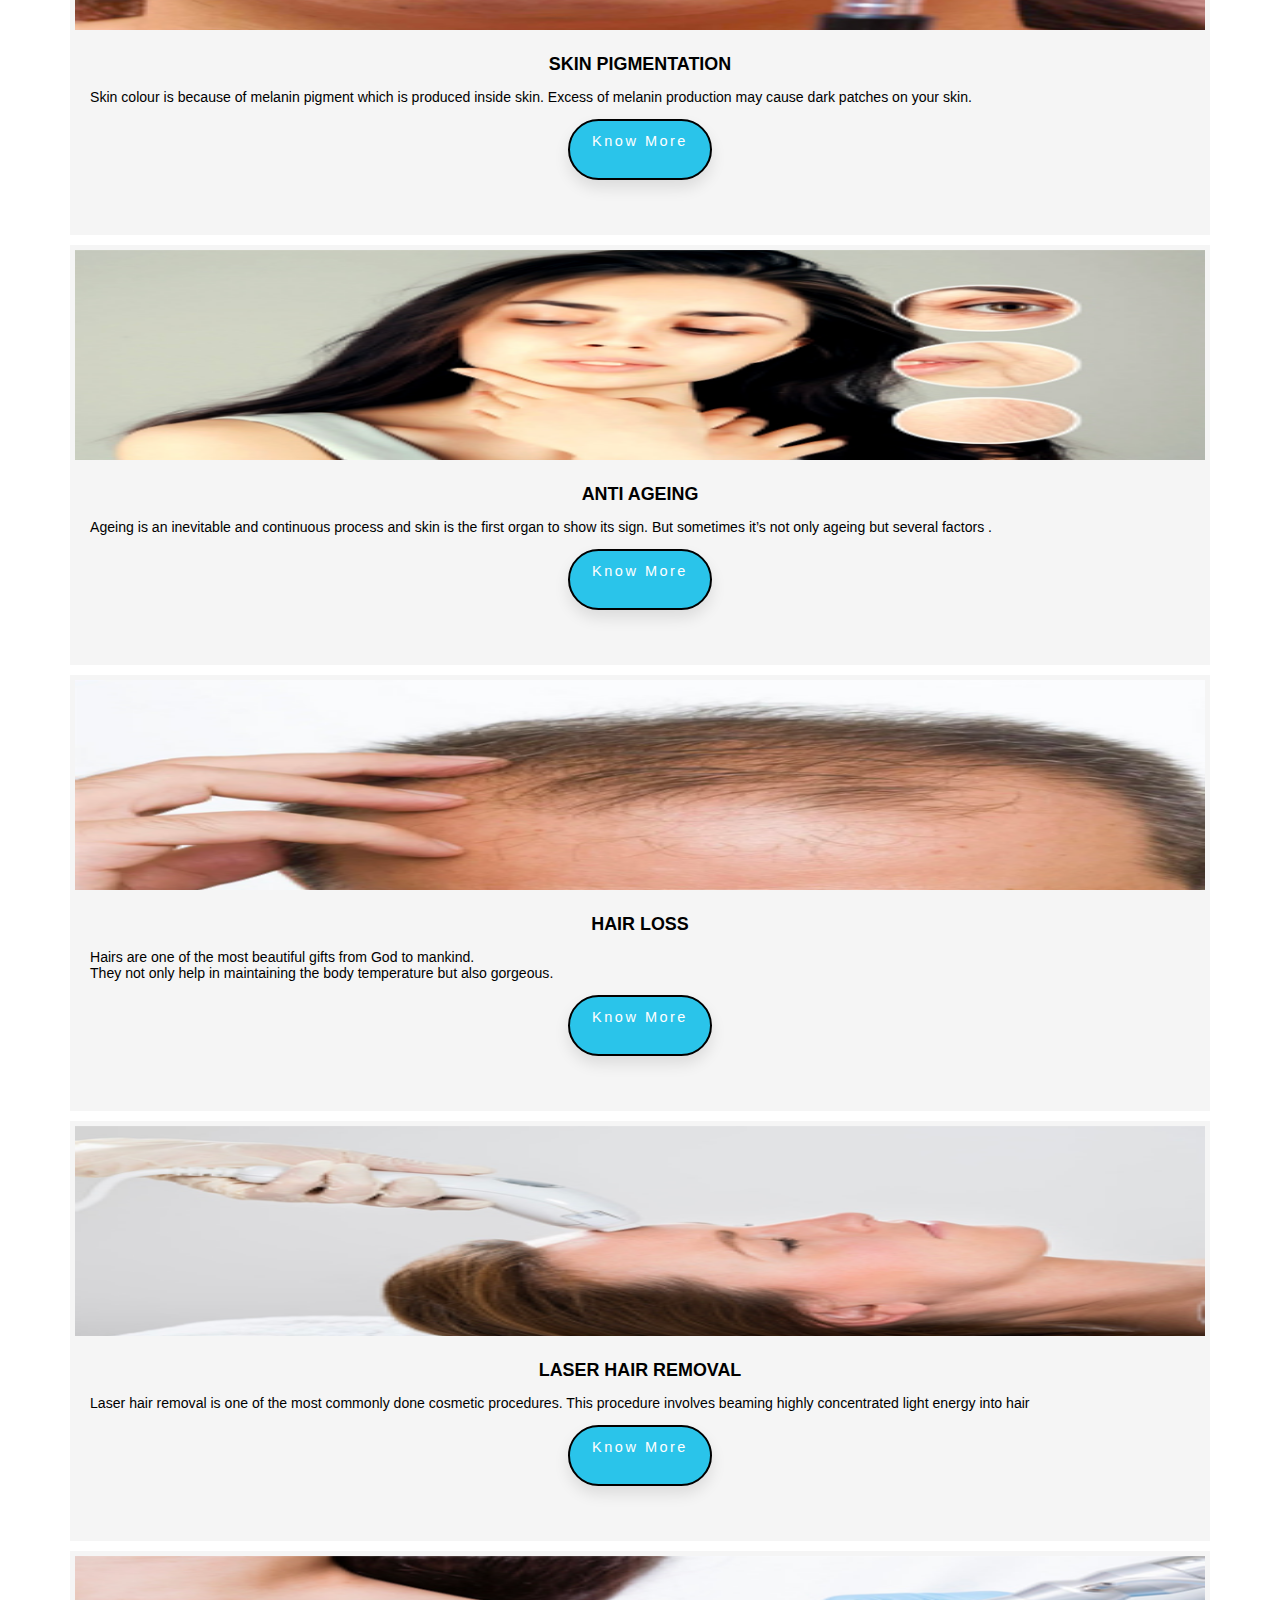
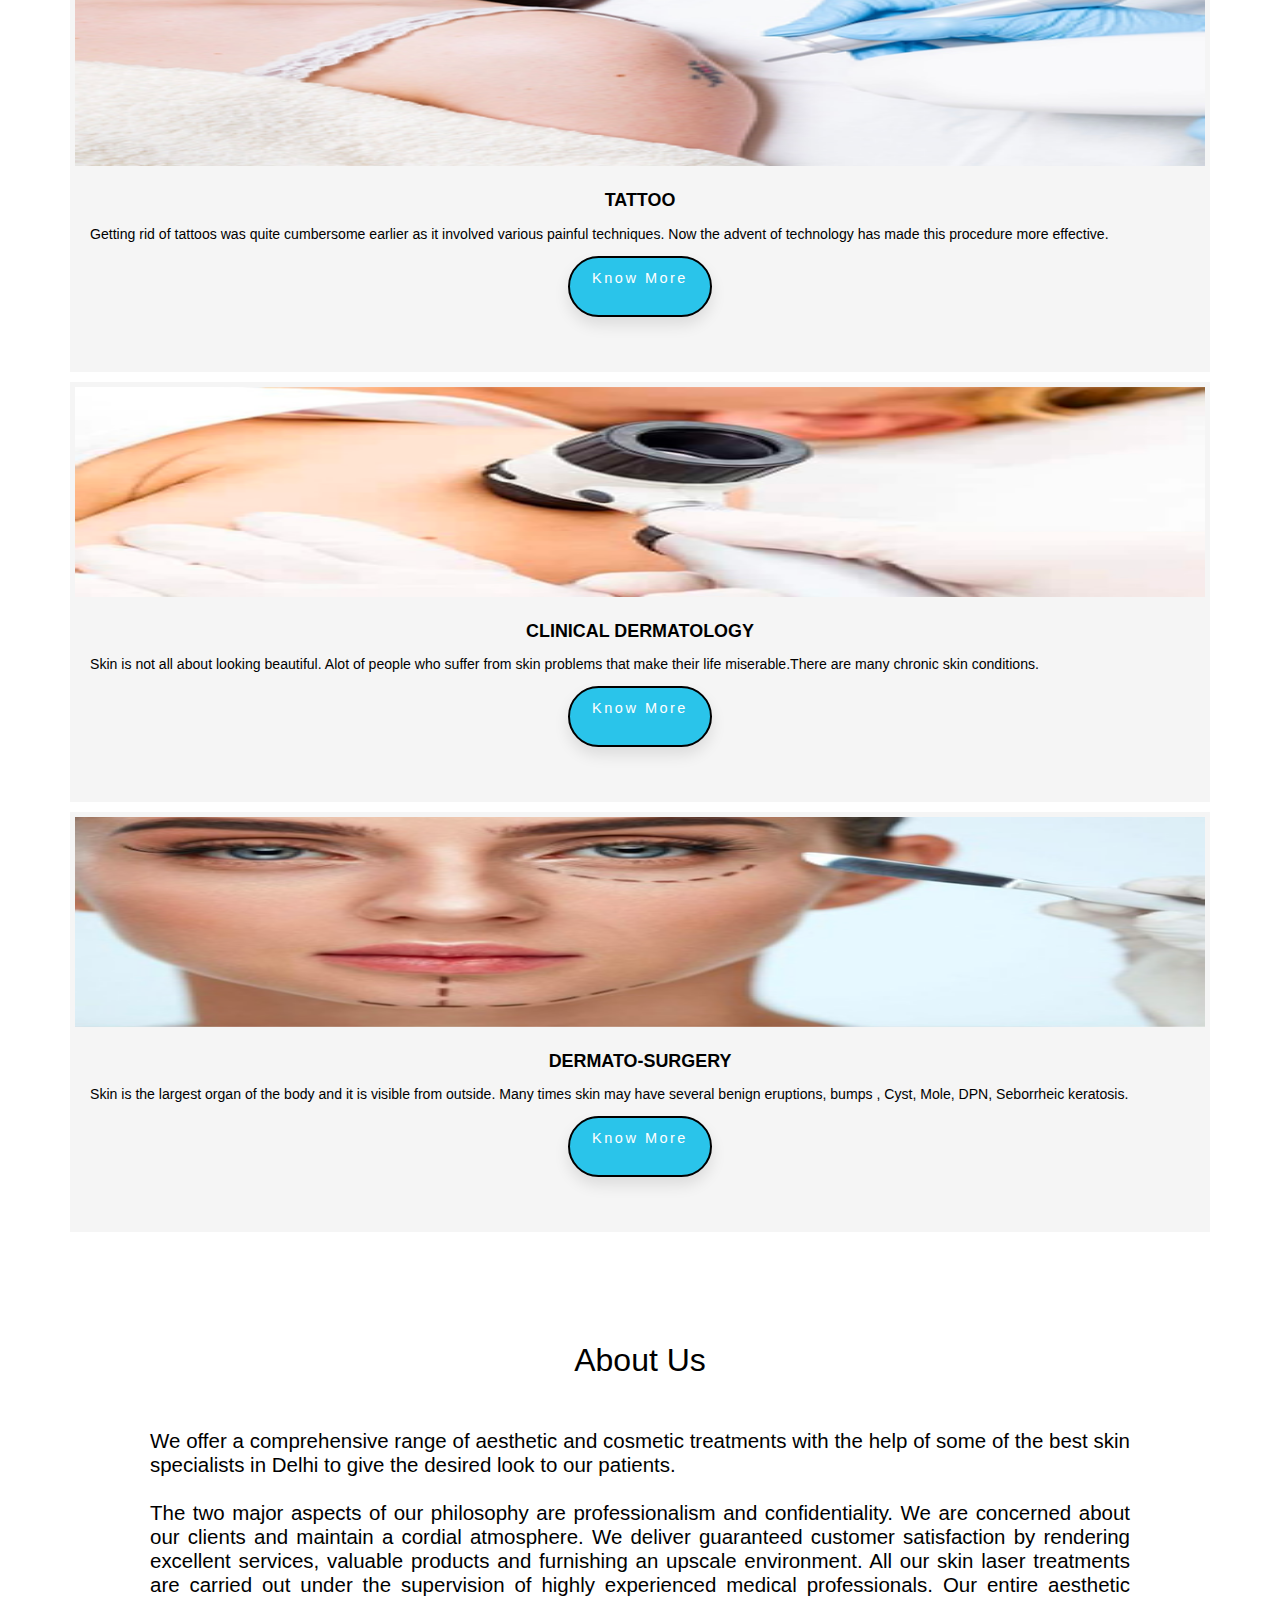
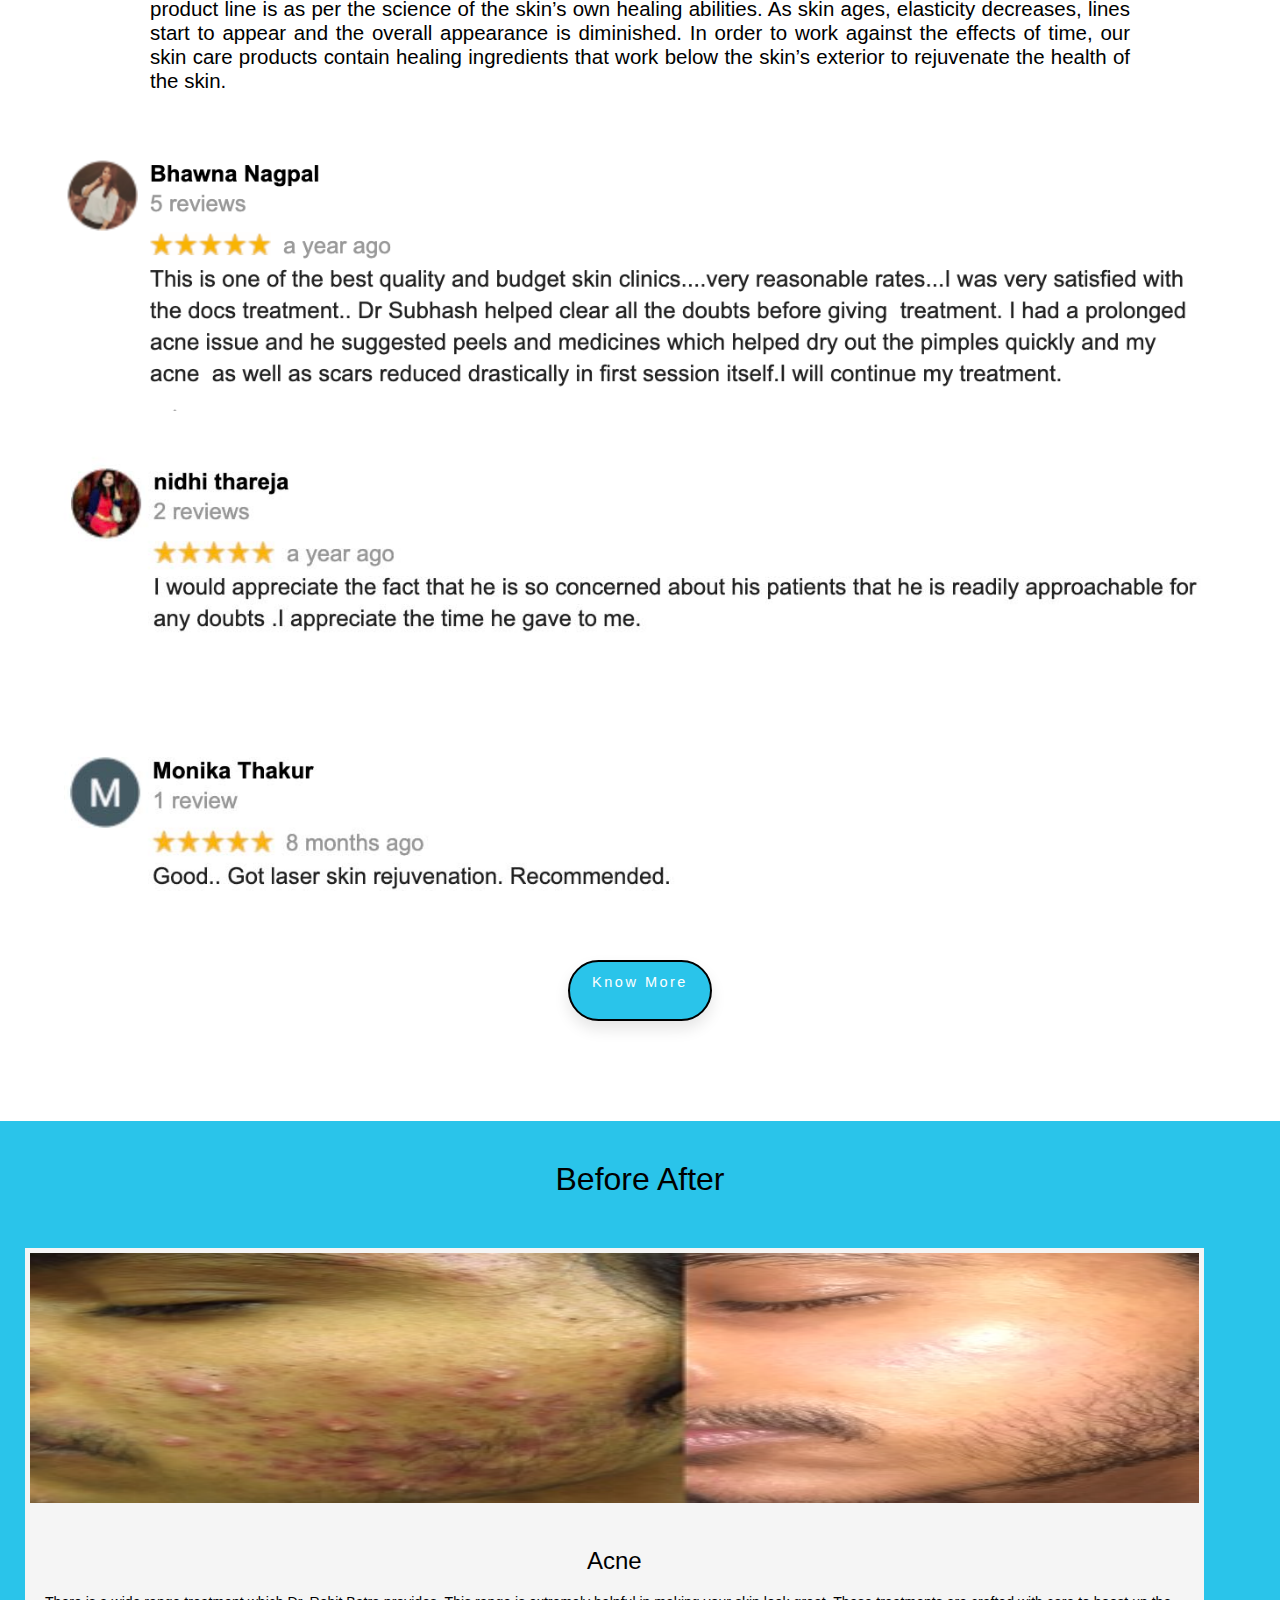
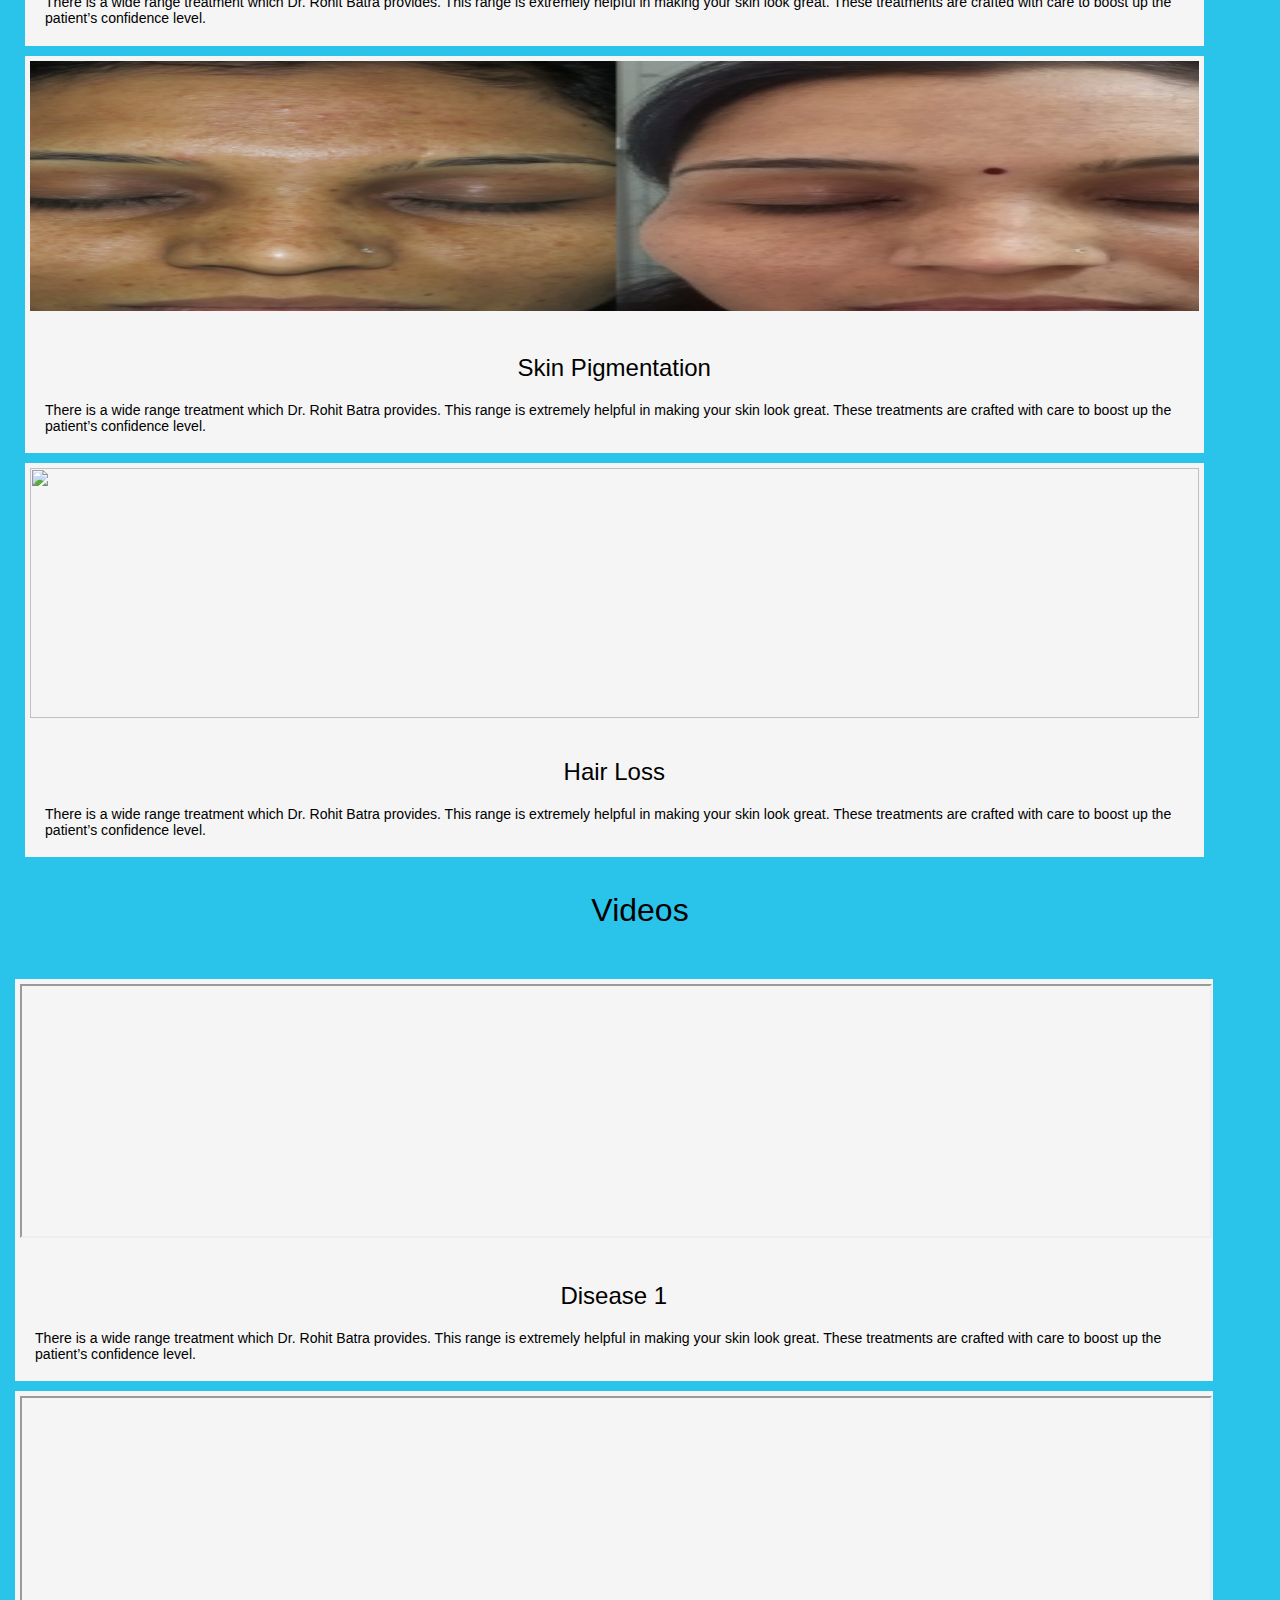
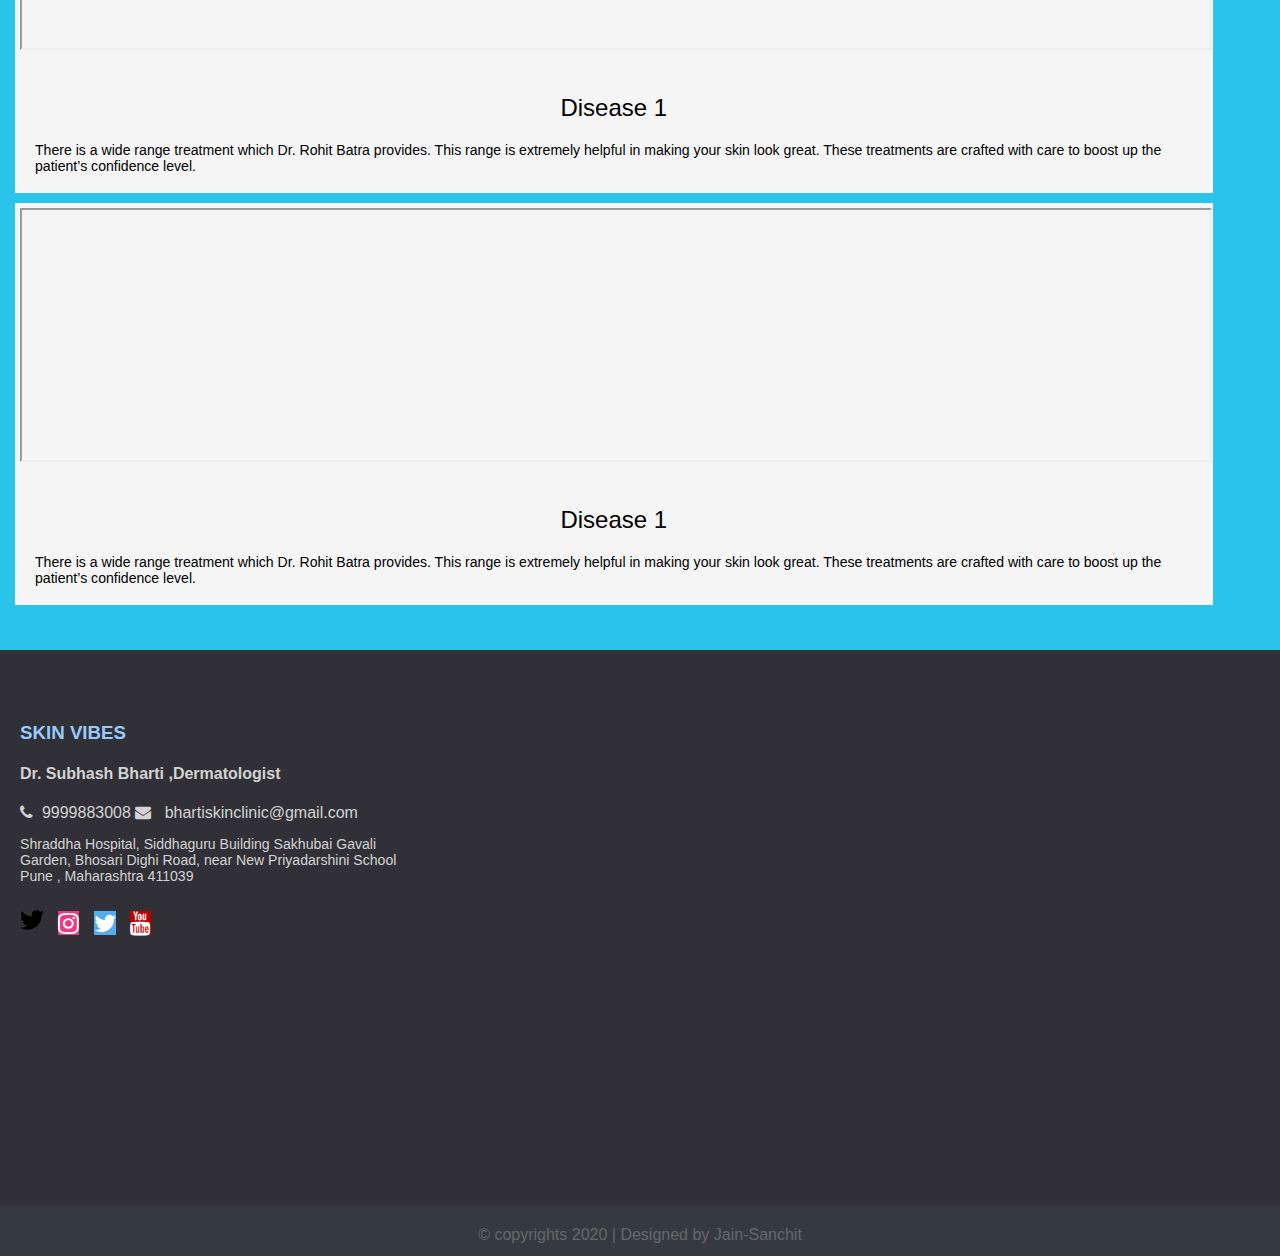
==== commit bec00e80: "address changes" ====
--- a/index.html
+++ b/index.html
@@ -421,12 +421,26 @@
     <div class="footer cf">
       <div class="footer-content">
         <div class="footer-section about">
-          <h3 class="logo-text">Bharti Clinic</h3>
+          <h3 class="logo-text">SKIN VIBES</h3>
           <h4>Dr. Subhash Bharti ,Dermatologist</h4>
 
           <div class="contact">
             <span><i class="fa fa-phone"></i> &nbsp;9999883008</span>
             <span><i class="fa fa-envelope"></i> &nbsp; bhartiskinclinic@gmail.com</span>
+          </div>
+          <div class="address">
+            <p>
+              Shraddha Hospital, Siddhaguru Building Sakhubai Gavali Garden, Bhosari Dighi Road, near New Priyadarshini School
+              <br />
+              Pune , Maharashtra 411039
+            </p>
+<!--             <h3>Hauz Khas Branch</h3>
+            <p>
+              Shraddha Skin Clinic , Dighi Road , Near New Priyadarshani School
+              Near Gawali Garden , Bhosari.
+              <br />
+              Pune , Maharashtra 411039
+            </p> -->
           </div>
           <div class="socials">
             <a href="#"
@@ -445,27 +459,10 @@
               ><i class="fa fa-youtube" style="font-size: 1.5rem;"></i
             ></a>
           </div>
-          <div class="address">
-            <h3>Saket Branch</h3>
-            <p>
-              Shraddha Skin Clinic , Dighi Road , Near New Priyadarshani School
-              Near Gawali Garden , Bhosari.
-              <br />
-              Pune , Maharashtra 411039
-            </p>
-            <h3>Hauz Khas Branch</h3>
-            <p>
-              Shraddha Skin Clinic , Dighi Road , Near New Priyadarshani School
-              Near Gawali Garden , Bhosari.
-              <br />
-              Pune , Maharashtra 411039
-            </p>
-          </div>
         </div>
         <div class="footer-section map">
-          <div id="googleMap" style="height: 250px;"></div>
-
-          <div id="map1" style="height: 250px;"></div>
+<!--           <div id="map1" style="height: 250px;"></div>
+ -->          <div id="googleMap" style="height: 250px;"></div>
         </div>
         <div class="footer-section contact">
           <iframe
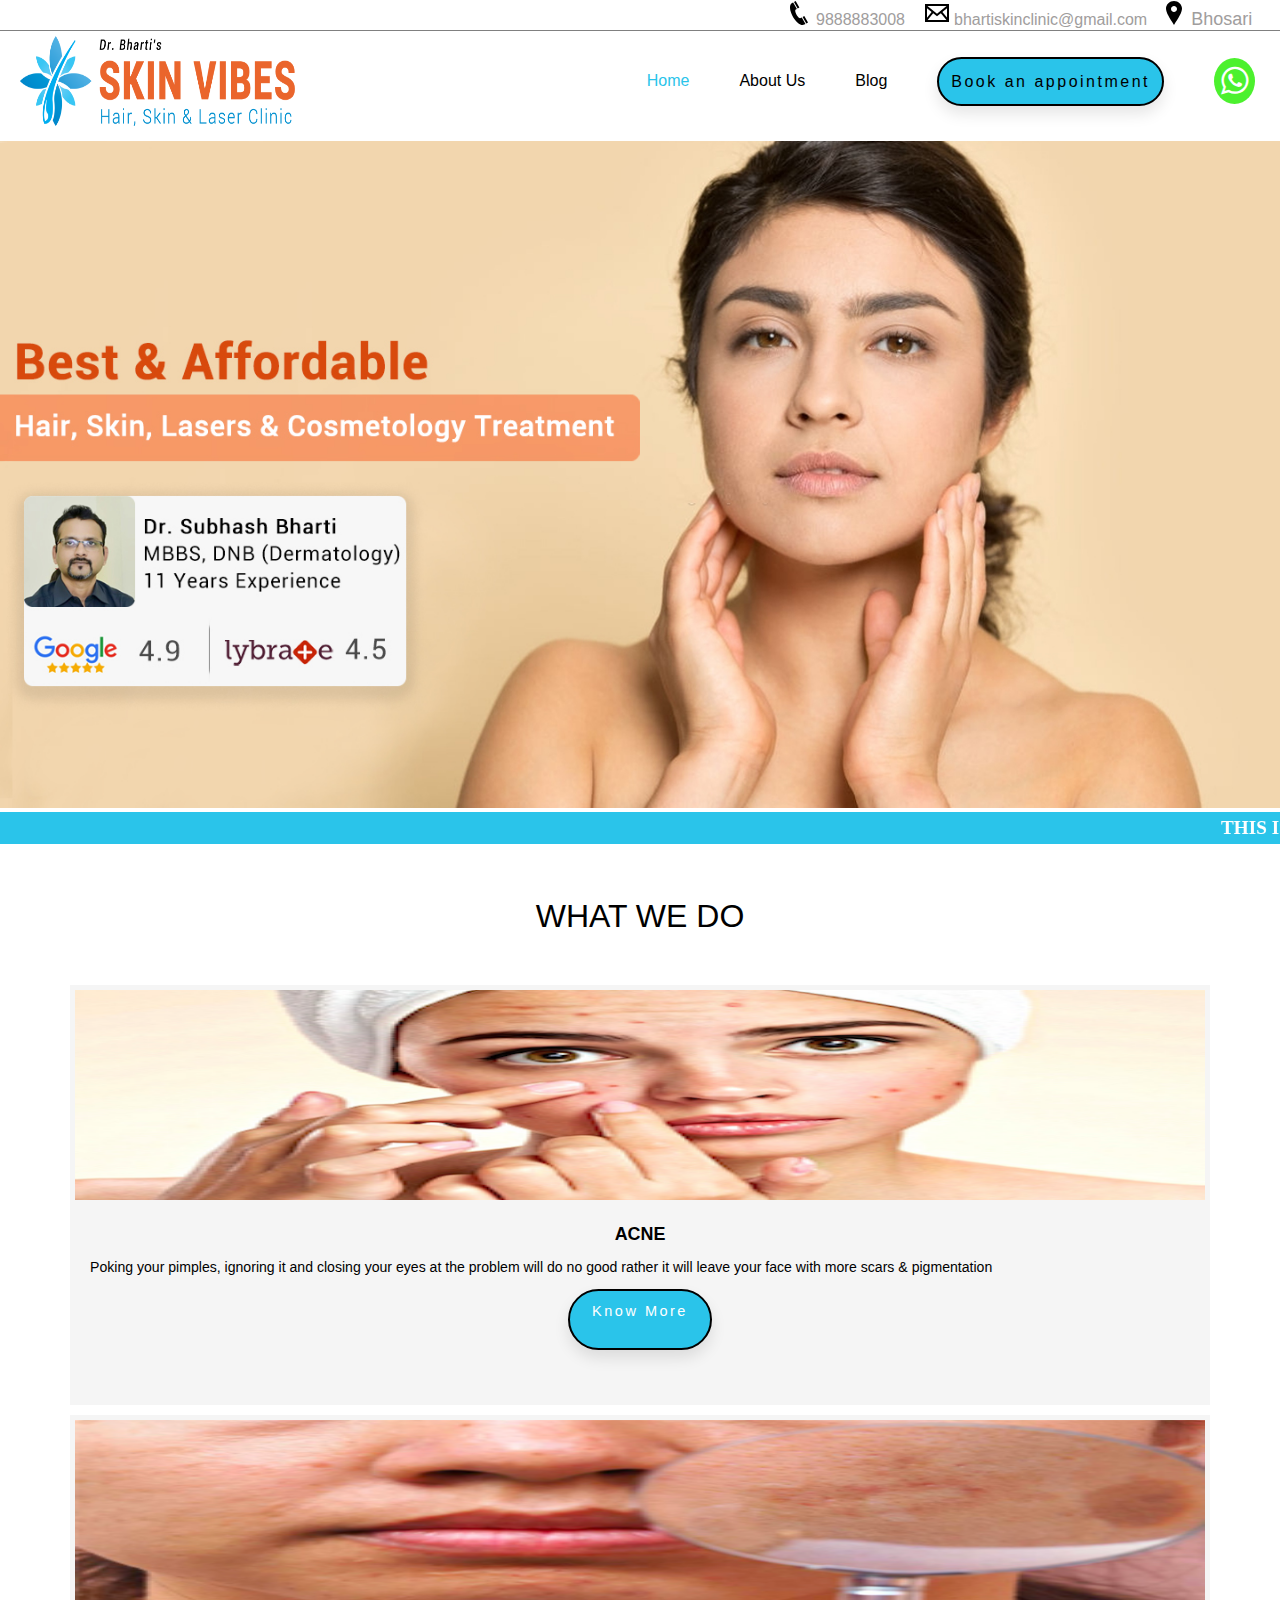
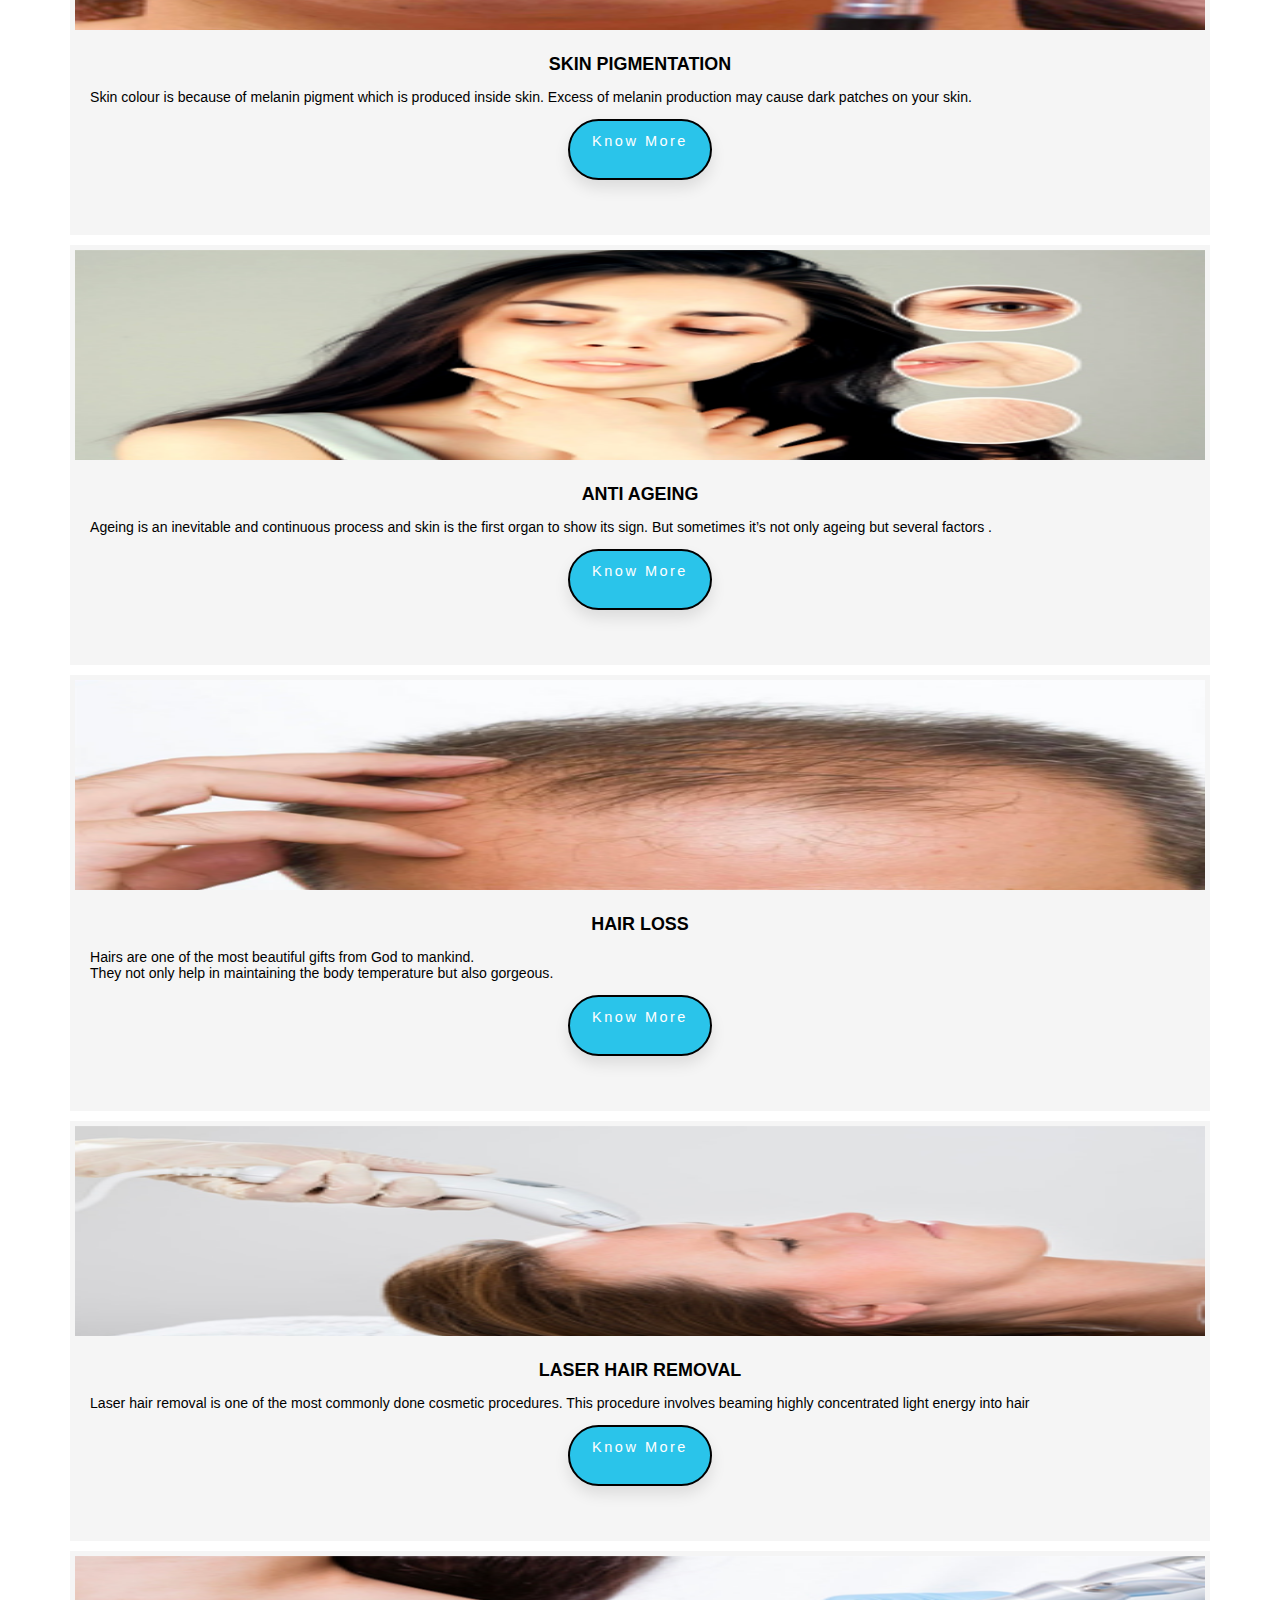
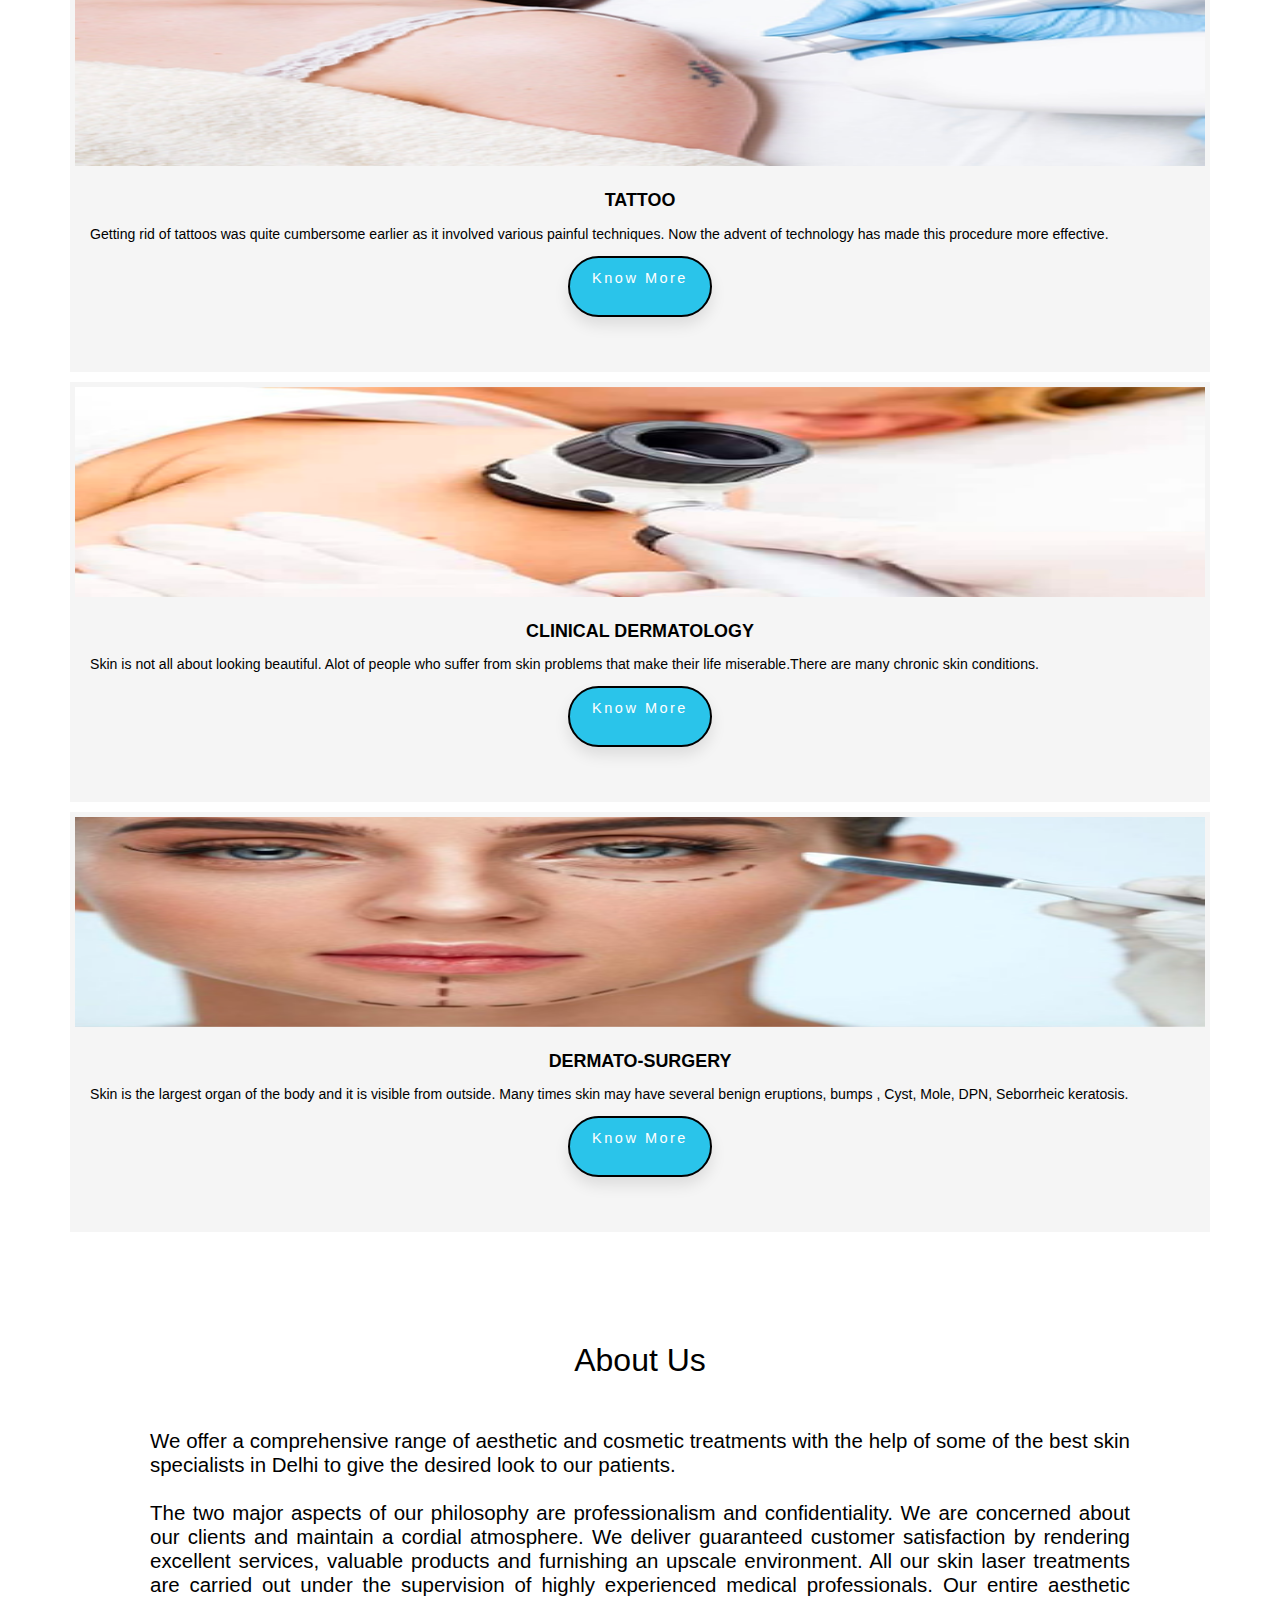
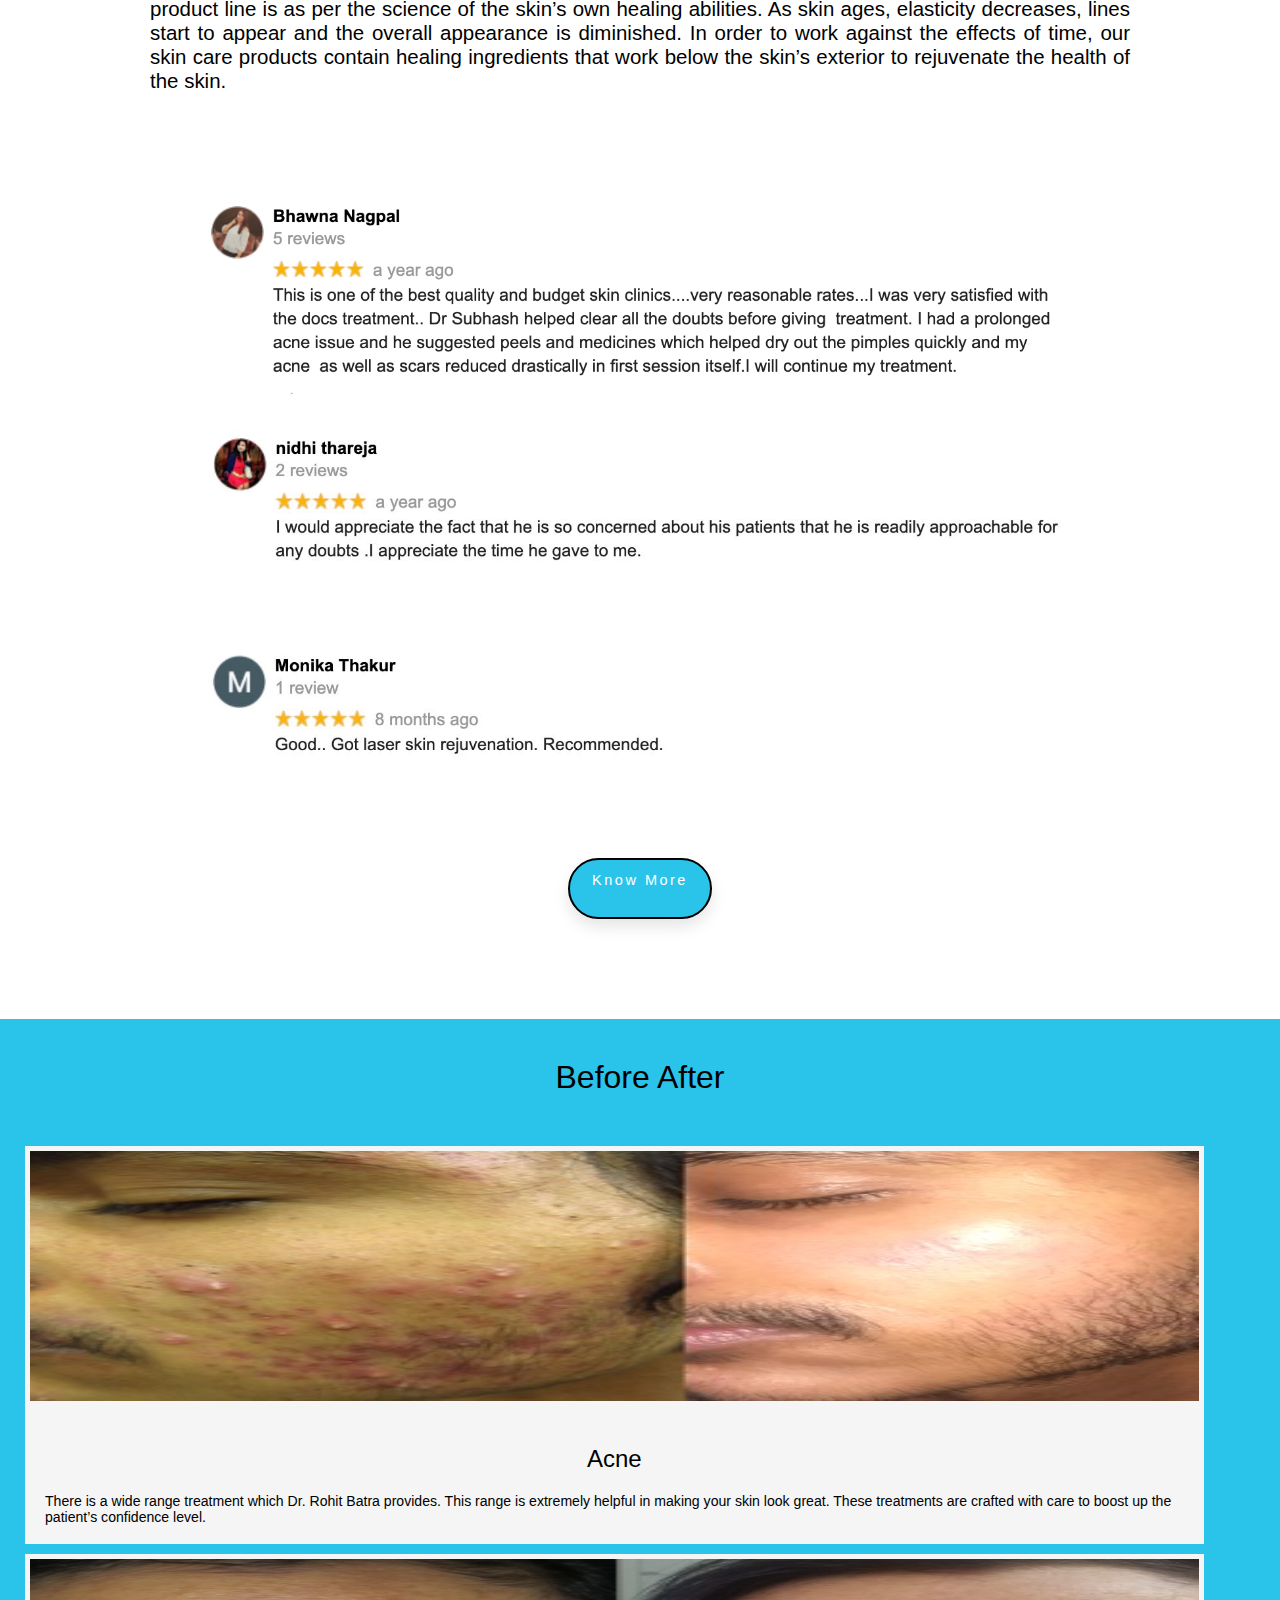
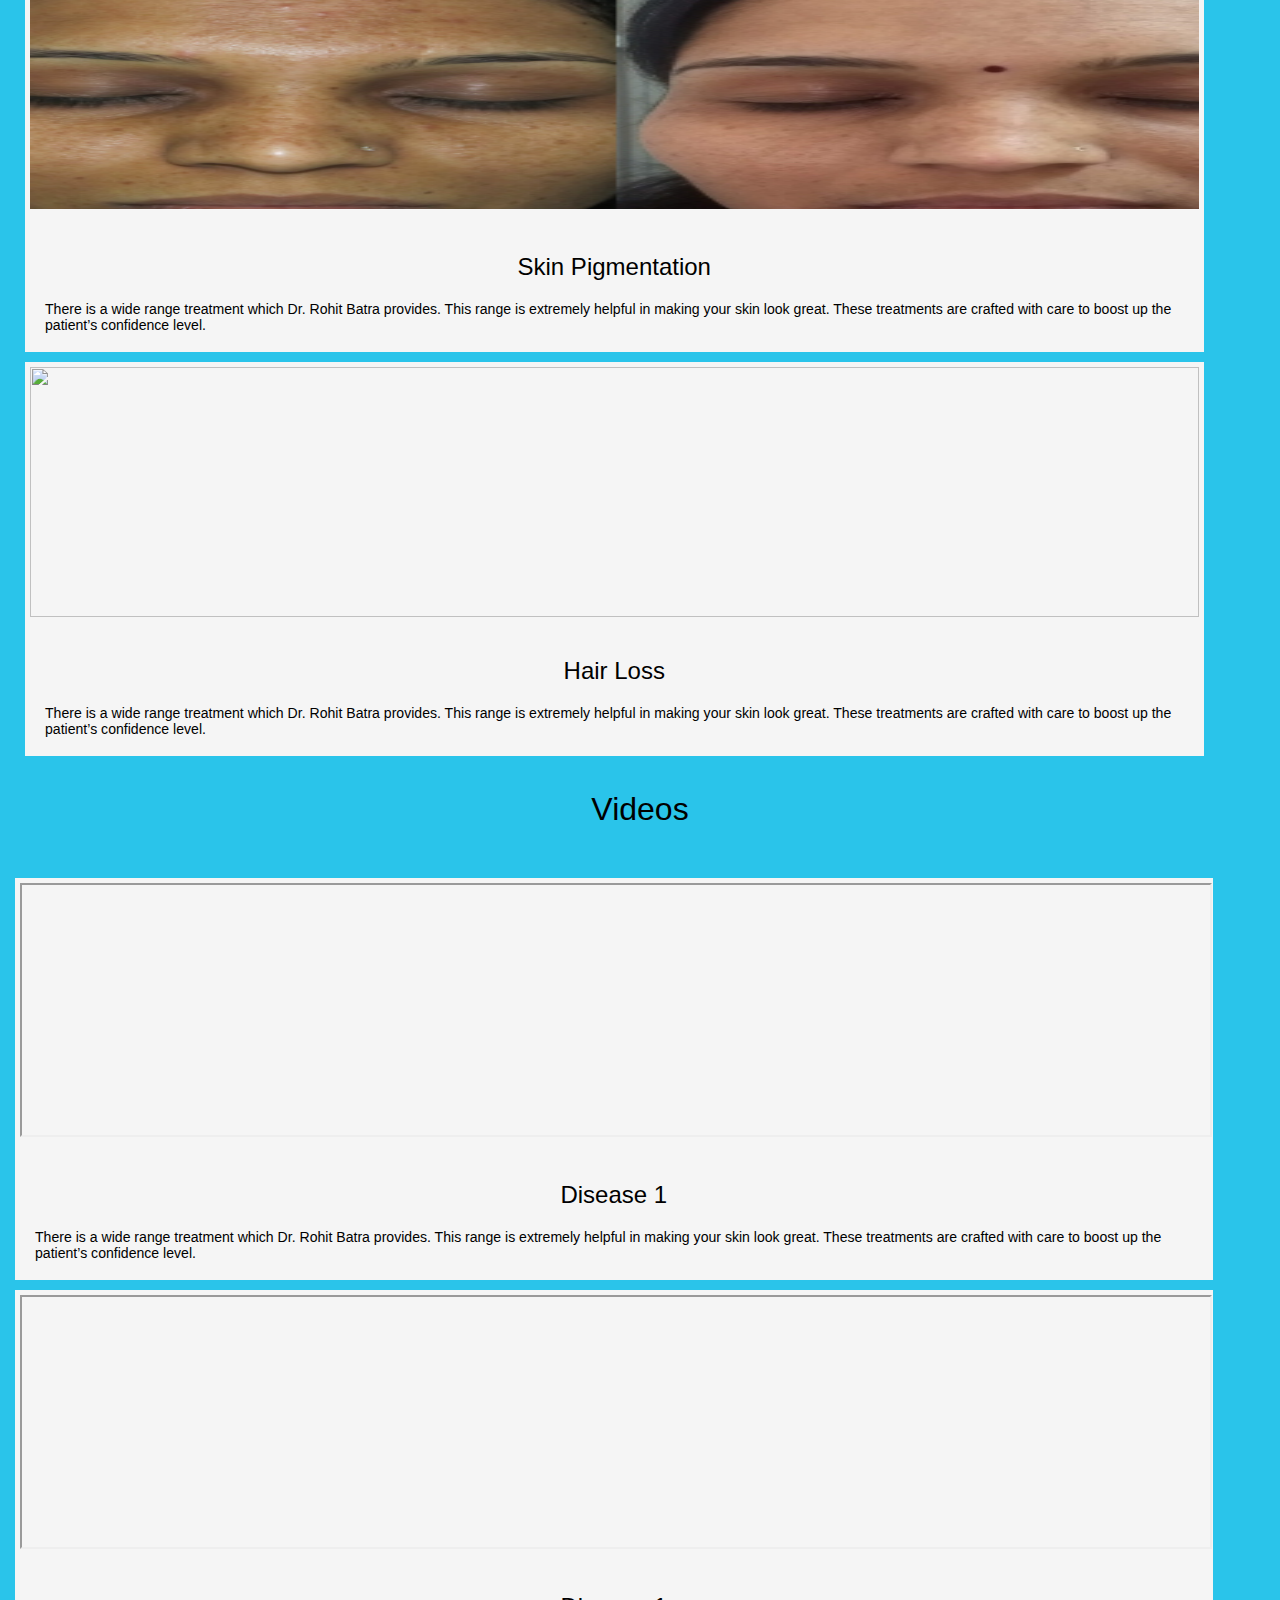
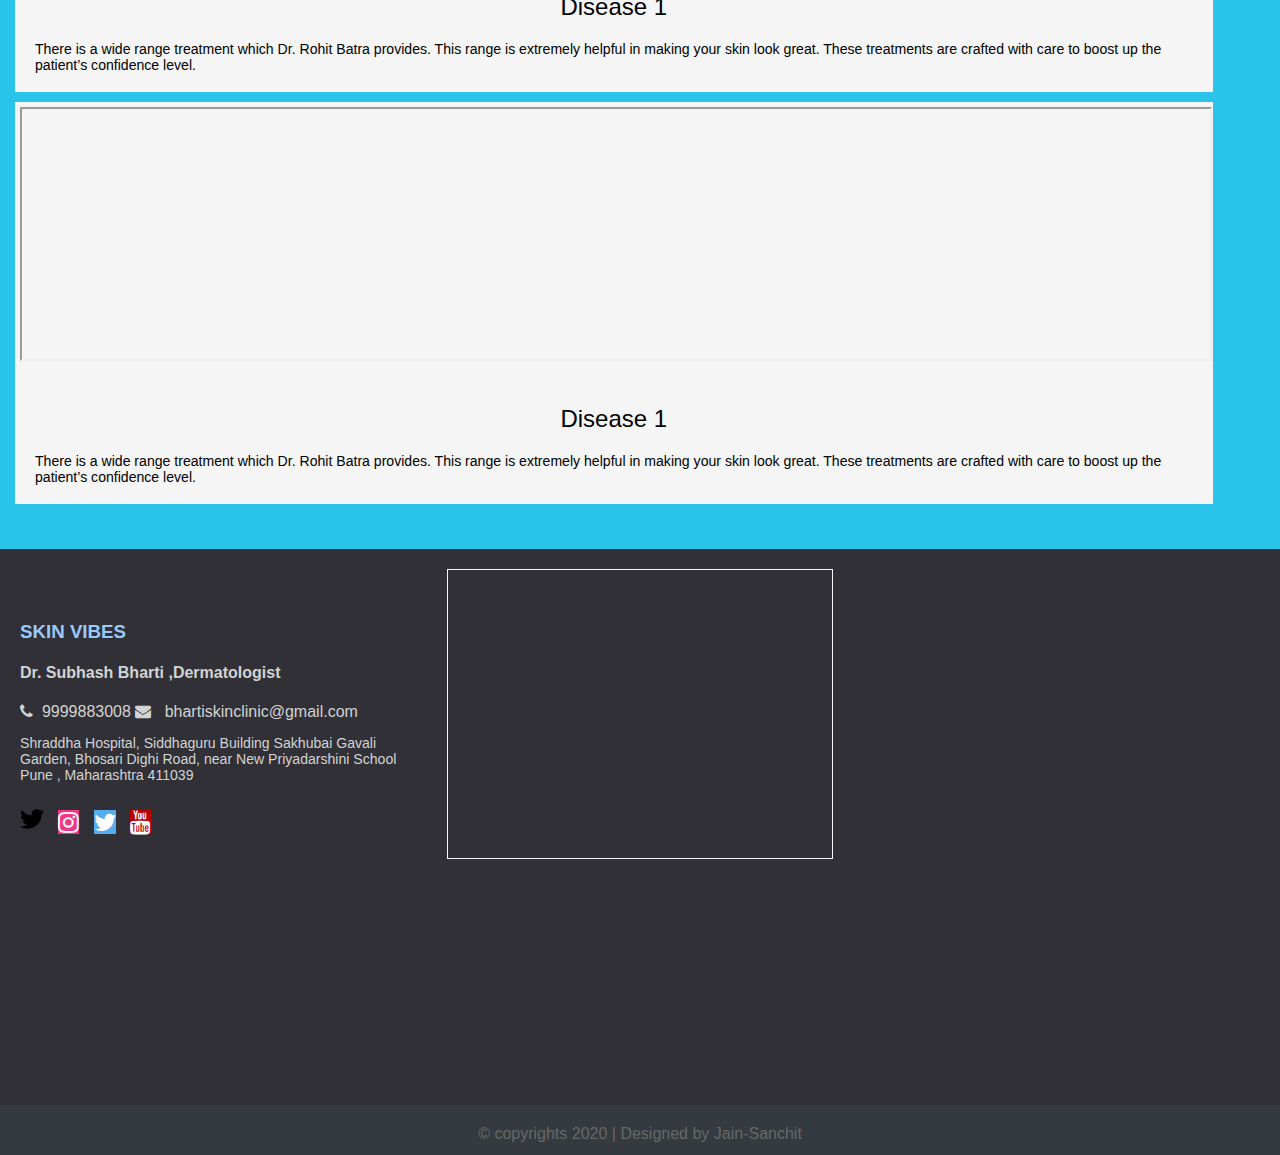
==== commit 37766c1c: "map related changes" ====
--- a/index.html
+++ b/index.html
@@ -430,6 +430,7 @@
           </div>
           <div class="address">
             <p>
+              
               Shraddha Hospital, Siddhaguru Building Sakhubai Gavali Garden, Bhosari Dighi Road, near New Priyadarshini School
               <br />
               Pune , Maharashtra 411039
@@ -461,8 +462,9 @@
           </div>
         </div>
         <div class="footer-section map">
-<!--           <div id="map1" style="height: 250px;"></div>
- -->          <div id="googleMap" style="height: 250px;"></div>
+          <div id="googleMap" style="height: 250px;"></div>
+          
+          <!-- <div id="map1" style="height: 250px;"></div> -->
         </div>
         <div class="footer-section contact">
           <iframe
--- a/style.css
+++ b/style.css
@@ -210,6 +210,12 @@
 
 .about-test {
 /*  background-color: #f5f5f5;*/
+  padding: 50px;
+}
+
+.testimonials {
+  width: 75%;
+  margin: auto;
   padding: 50px;
 }
 
@@ -321,7 +327,8 @@
 .address p{
   font-size: 1.1vmax;
 }
-#map,
+
+#googleMap,#map,
 #map1 {
   border: solid 1px whitesmoke;
   position: relative;
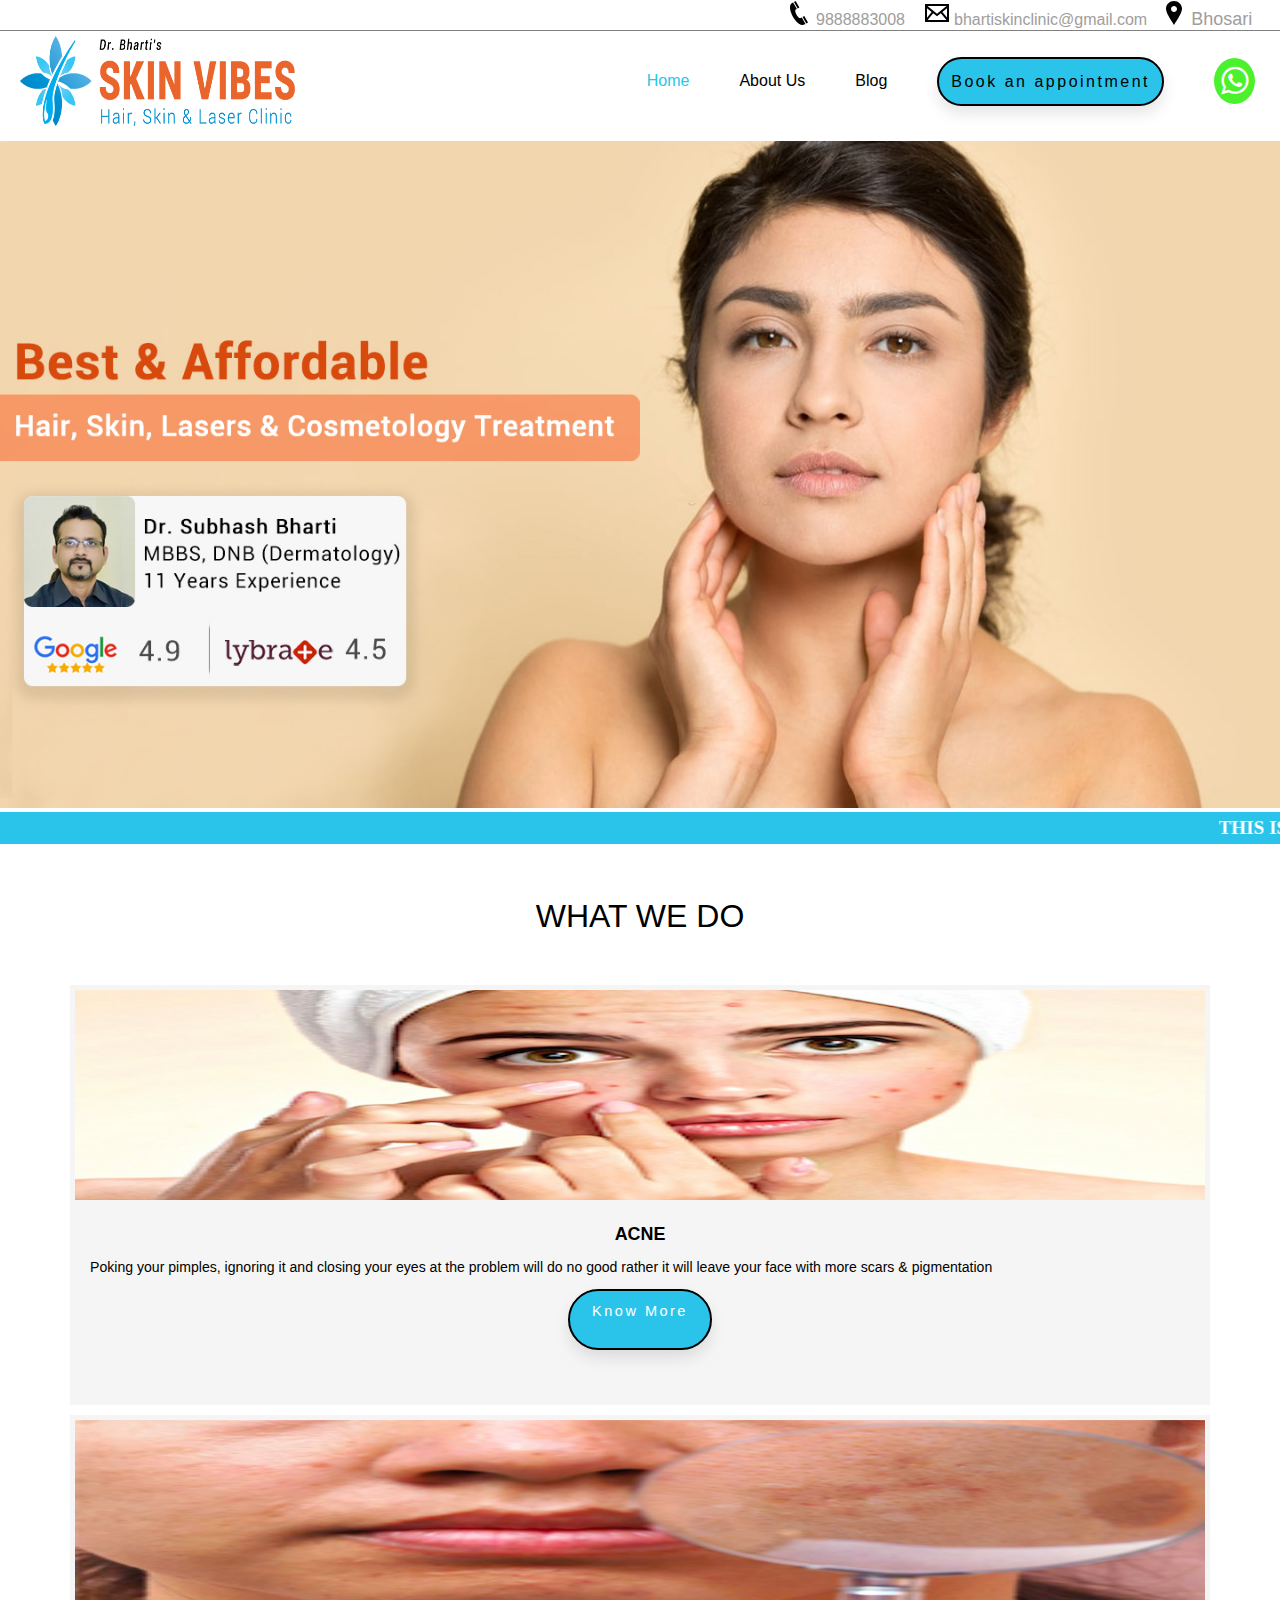
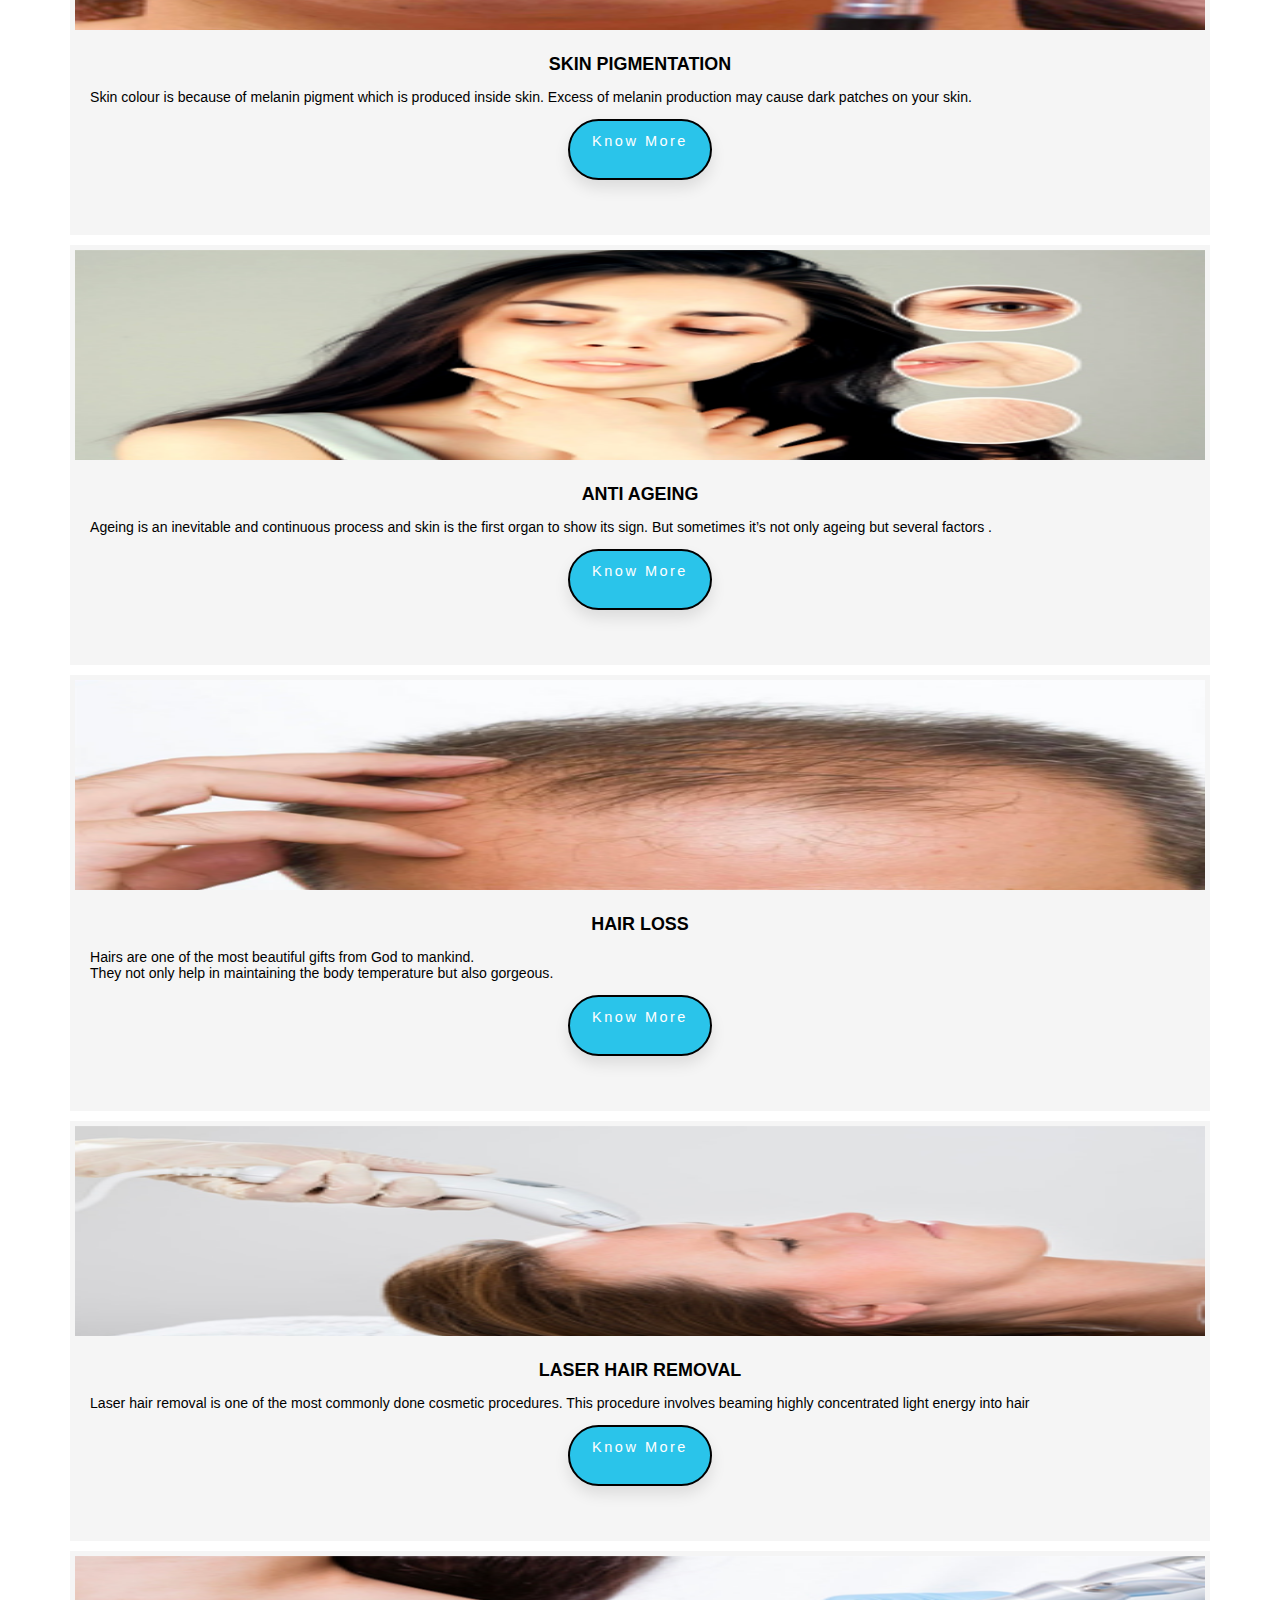
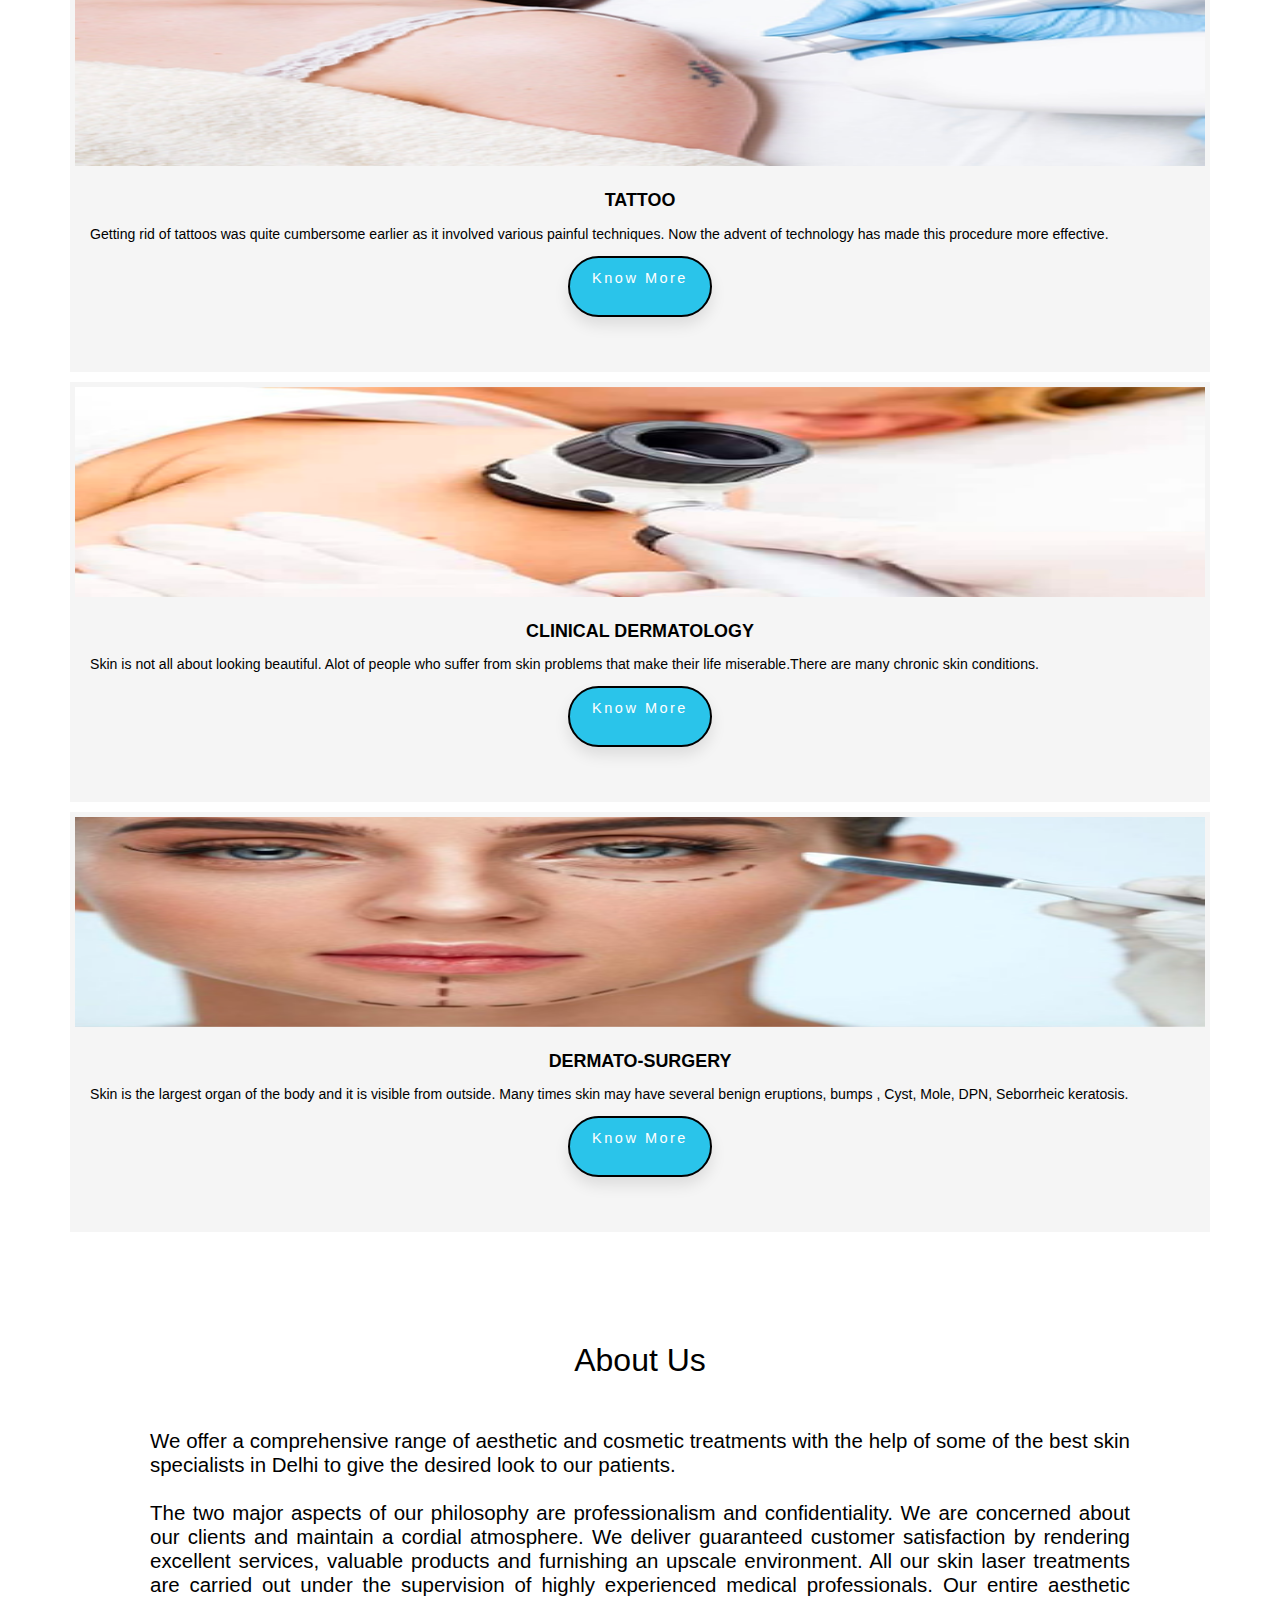
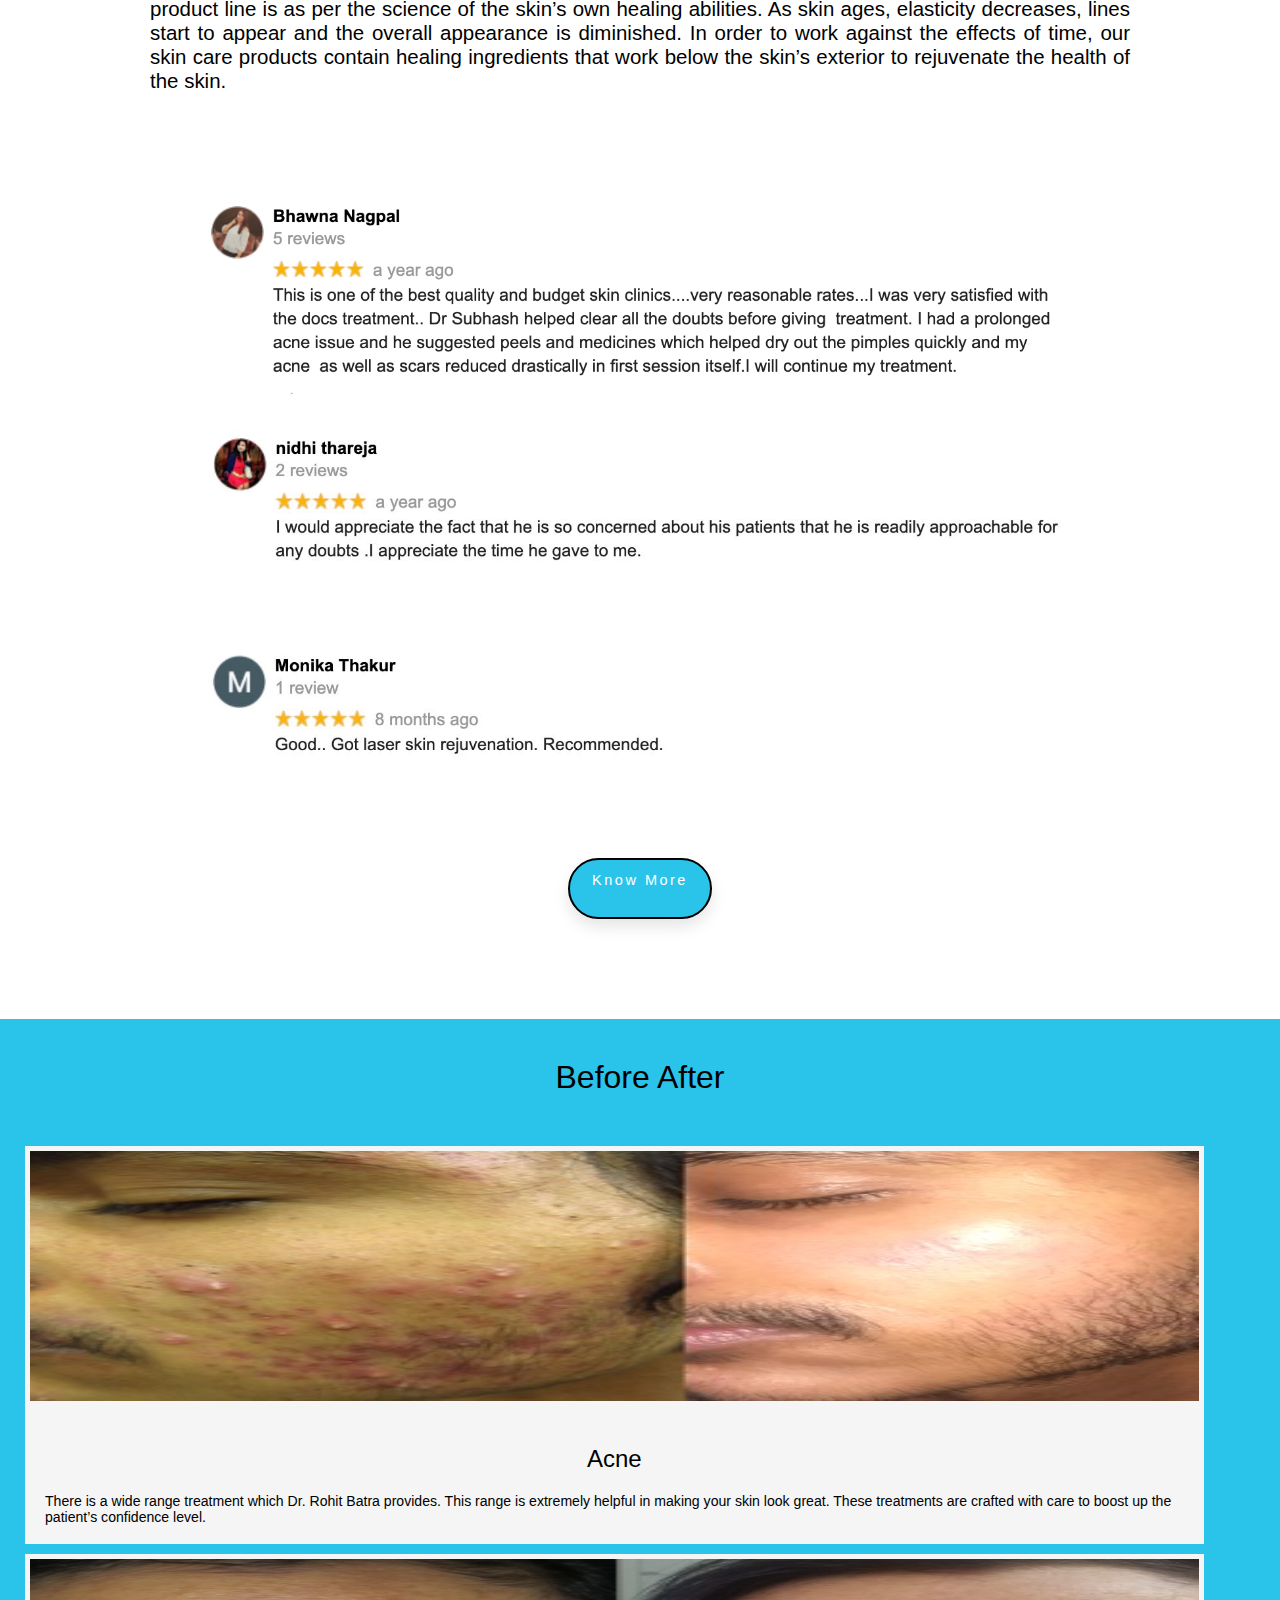
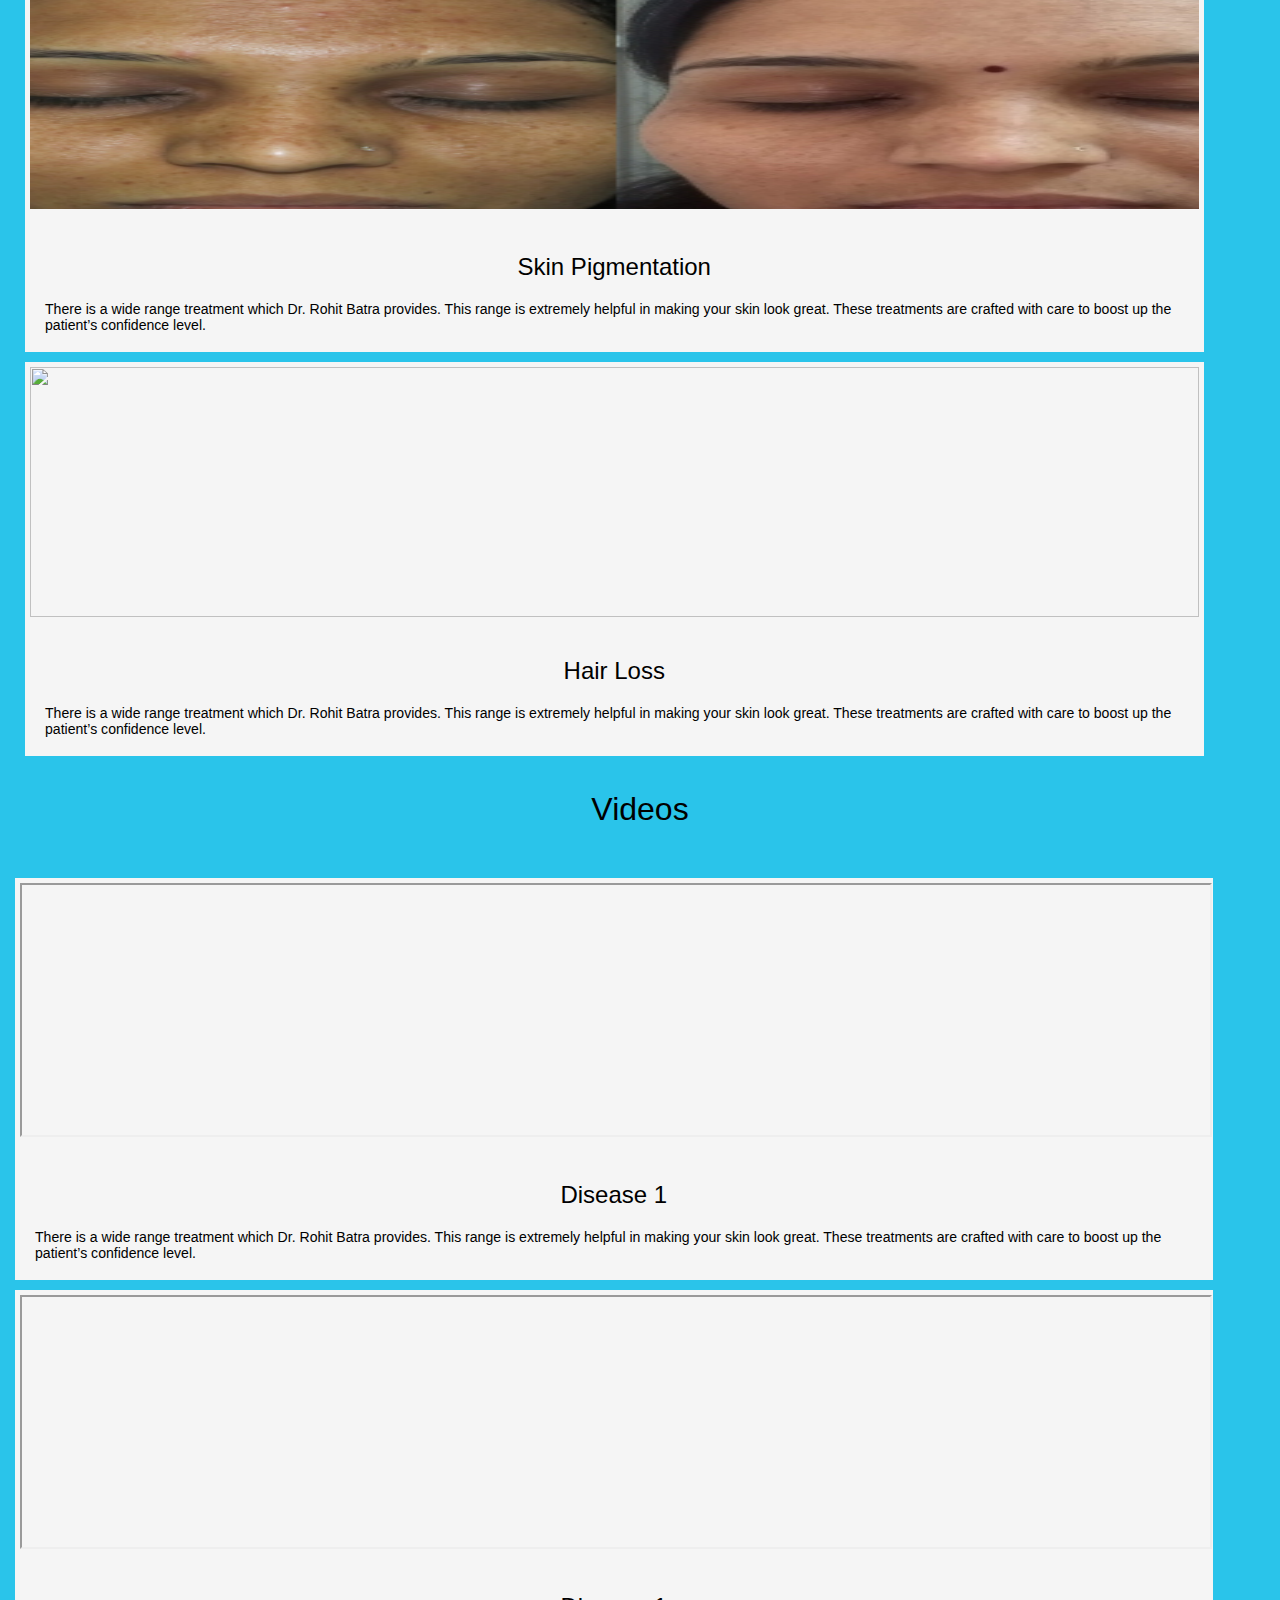
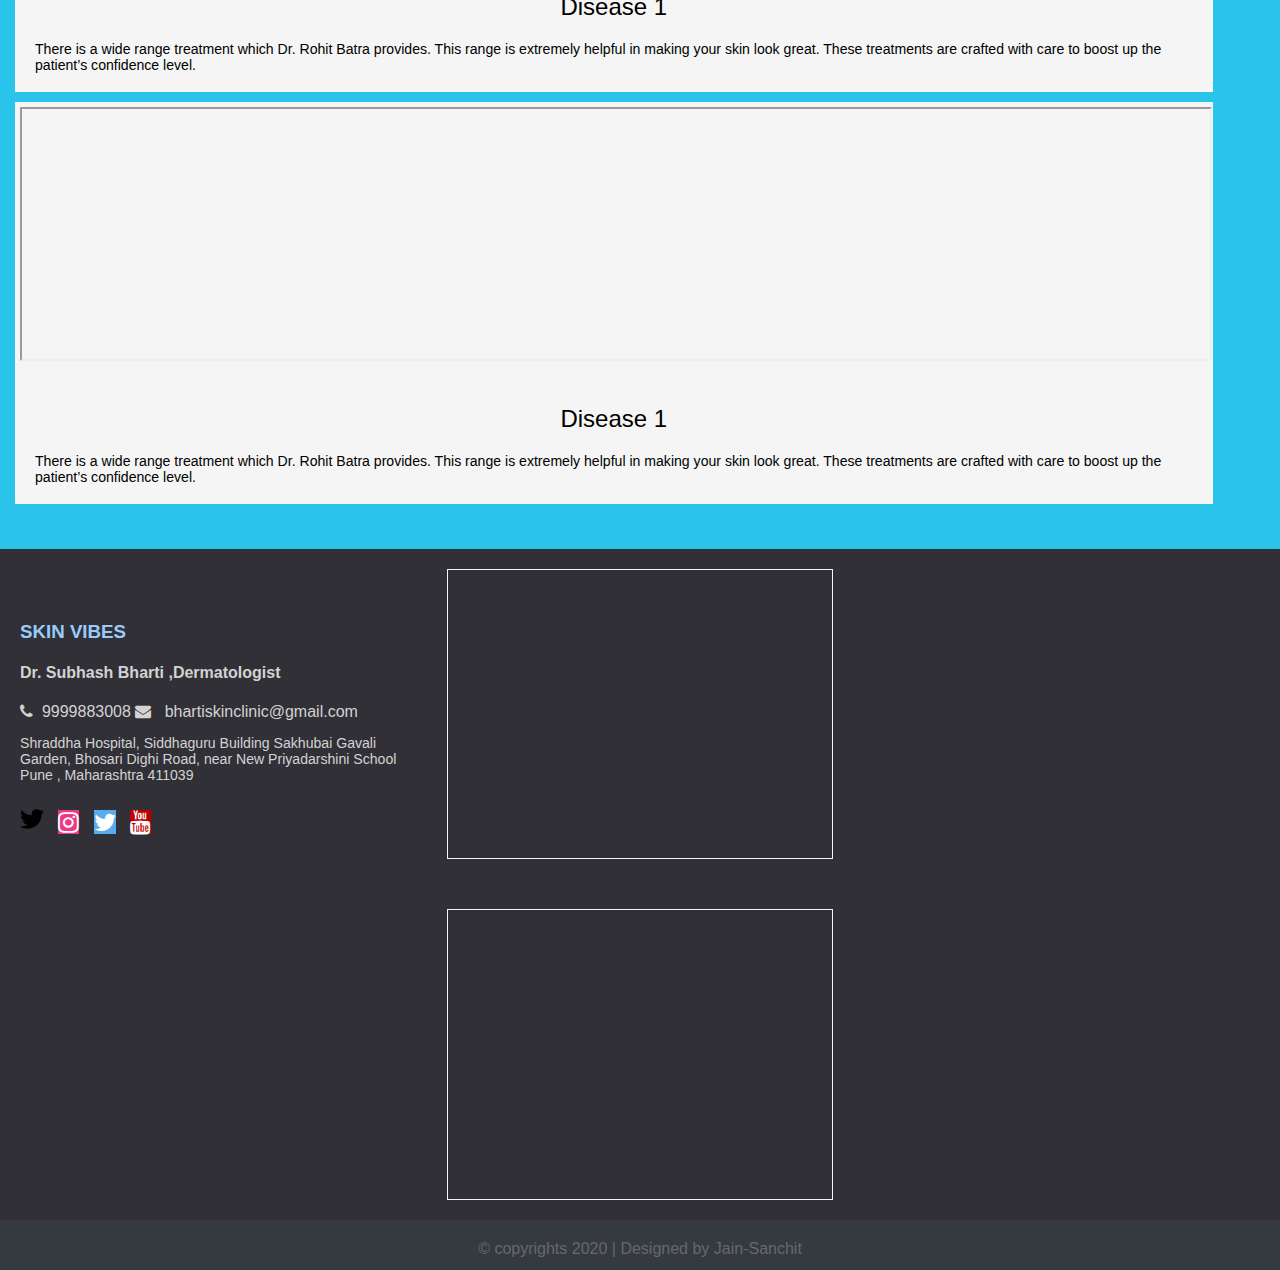
==== commit 197864fc: "map changes" ====
--- a/index.html
+++ b/index.html
@@ -462,9 +462,8 @@
           </div>
         </div>
         <div class="footer-section map">
-          <div id="googleMap" style="height: 250px;"></div>
-          
-          <!-- <div id="map1" style="height: 250px;"></div> -->
+          <div id="map1" style="height: 250px;"></div>
+          <div id="map" style="height: 250px;"></div>
         </div>
         <div class="footer-section contact">
           <iframe
@@ -490,7 +489,7 @@
       center:new google.maps.LatLng(18.621600, 73.855900),
       zoom:5,
     };
-    var map = new google.maps.Map(document.getElementById("googleMap"),mapProp);
+    var map = new google.maps.Map(document.getElementById("map"),mapProp);
     }
     </script>
 
--- a/style.css
+++ b/style.css
@@ -328,7 +328,7 @@
   font-size: 1.1vmax;
 }
 
-#googleMap,#map,
+#map,
 #map1 {
   border: solid 1px whitesmoke;
   position: relative;
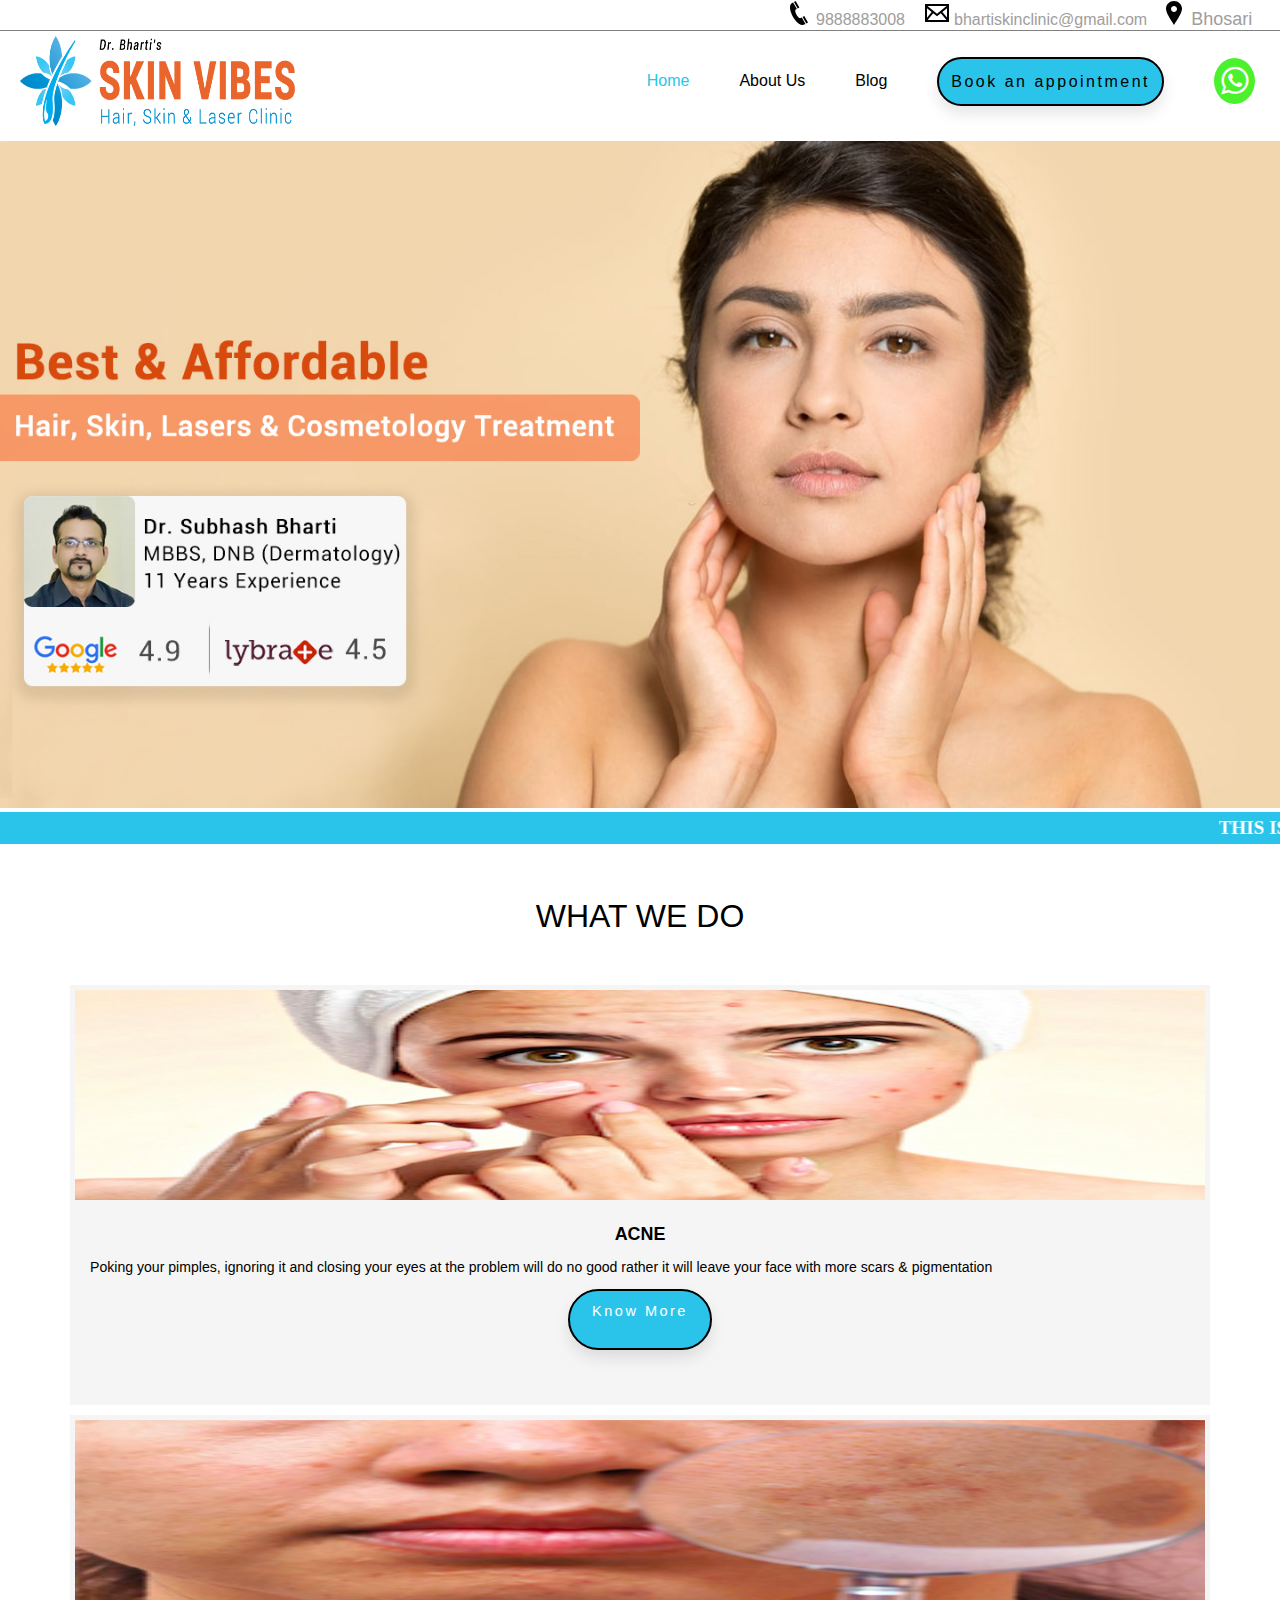
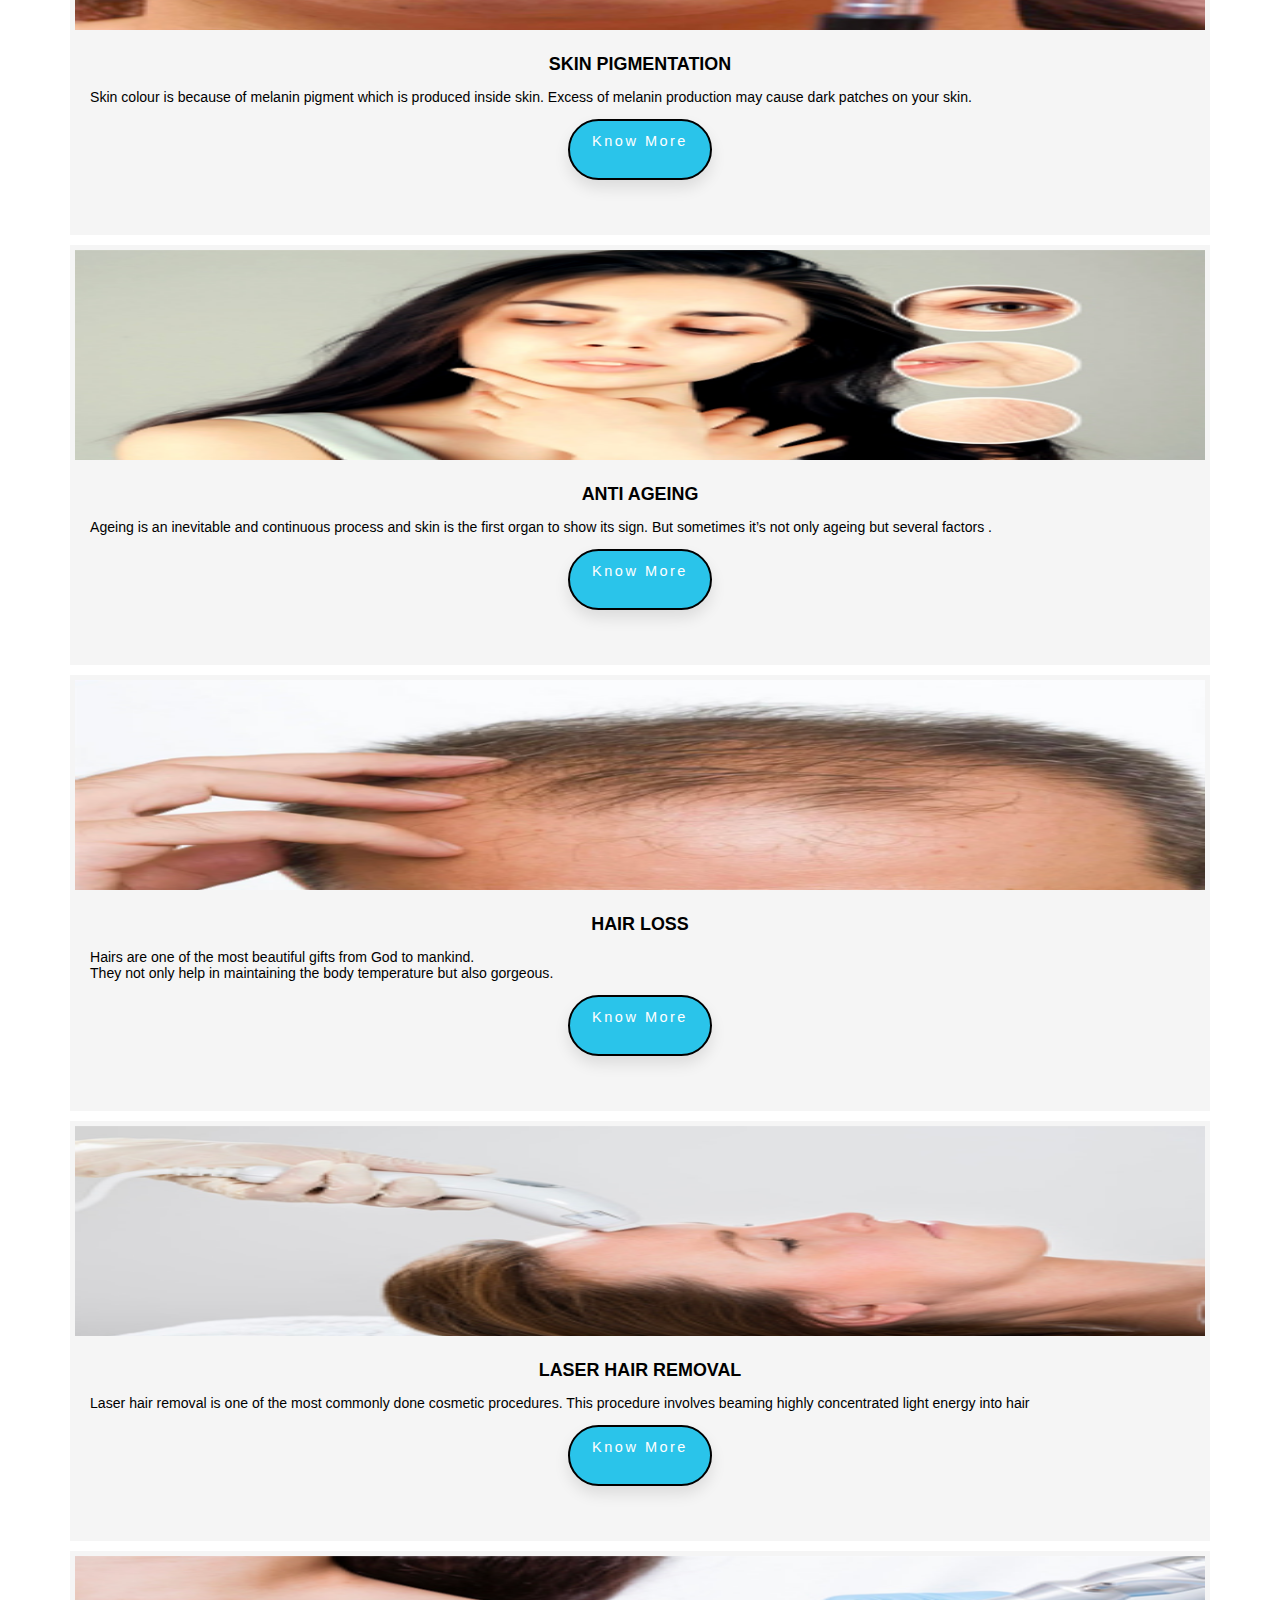
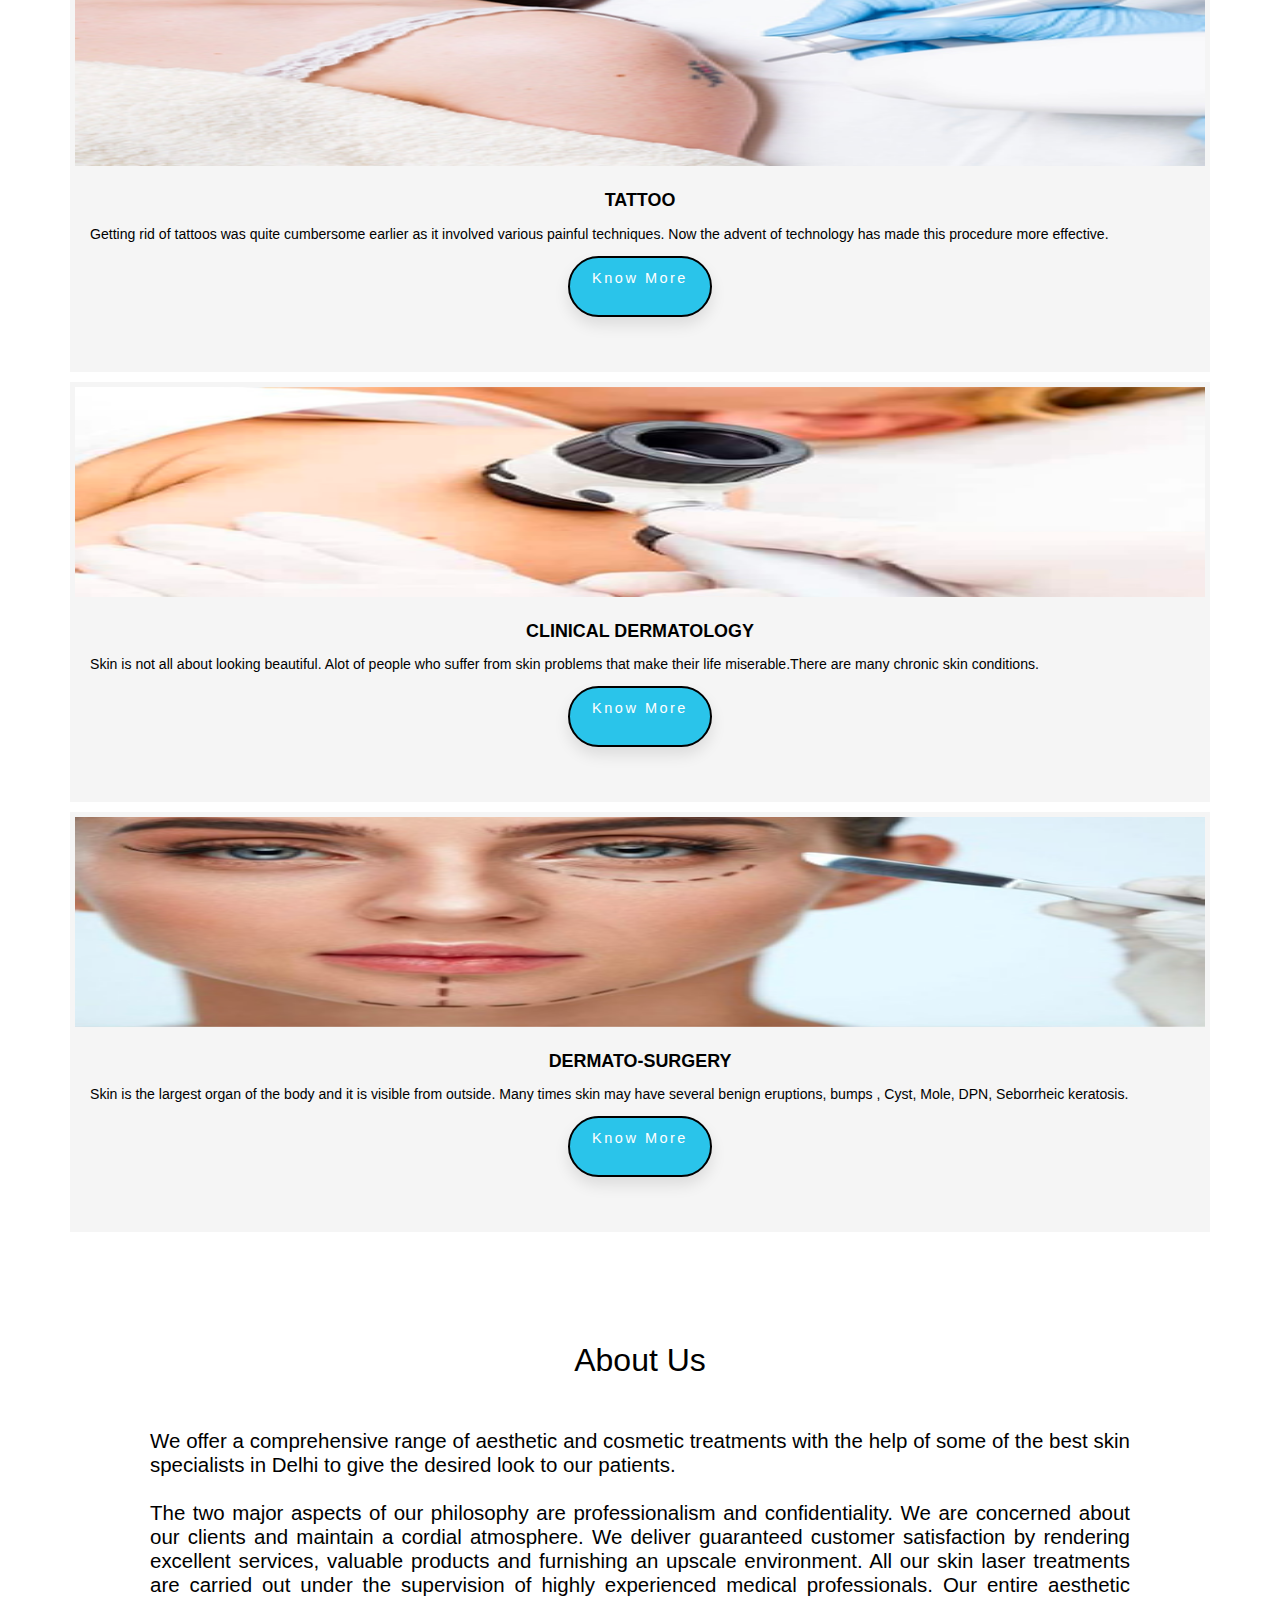
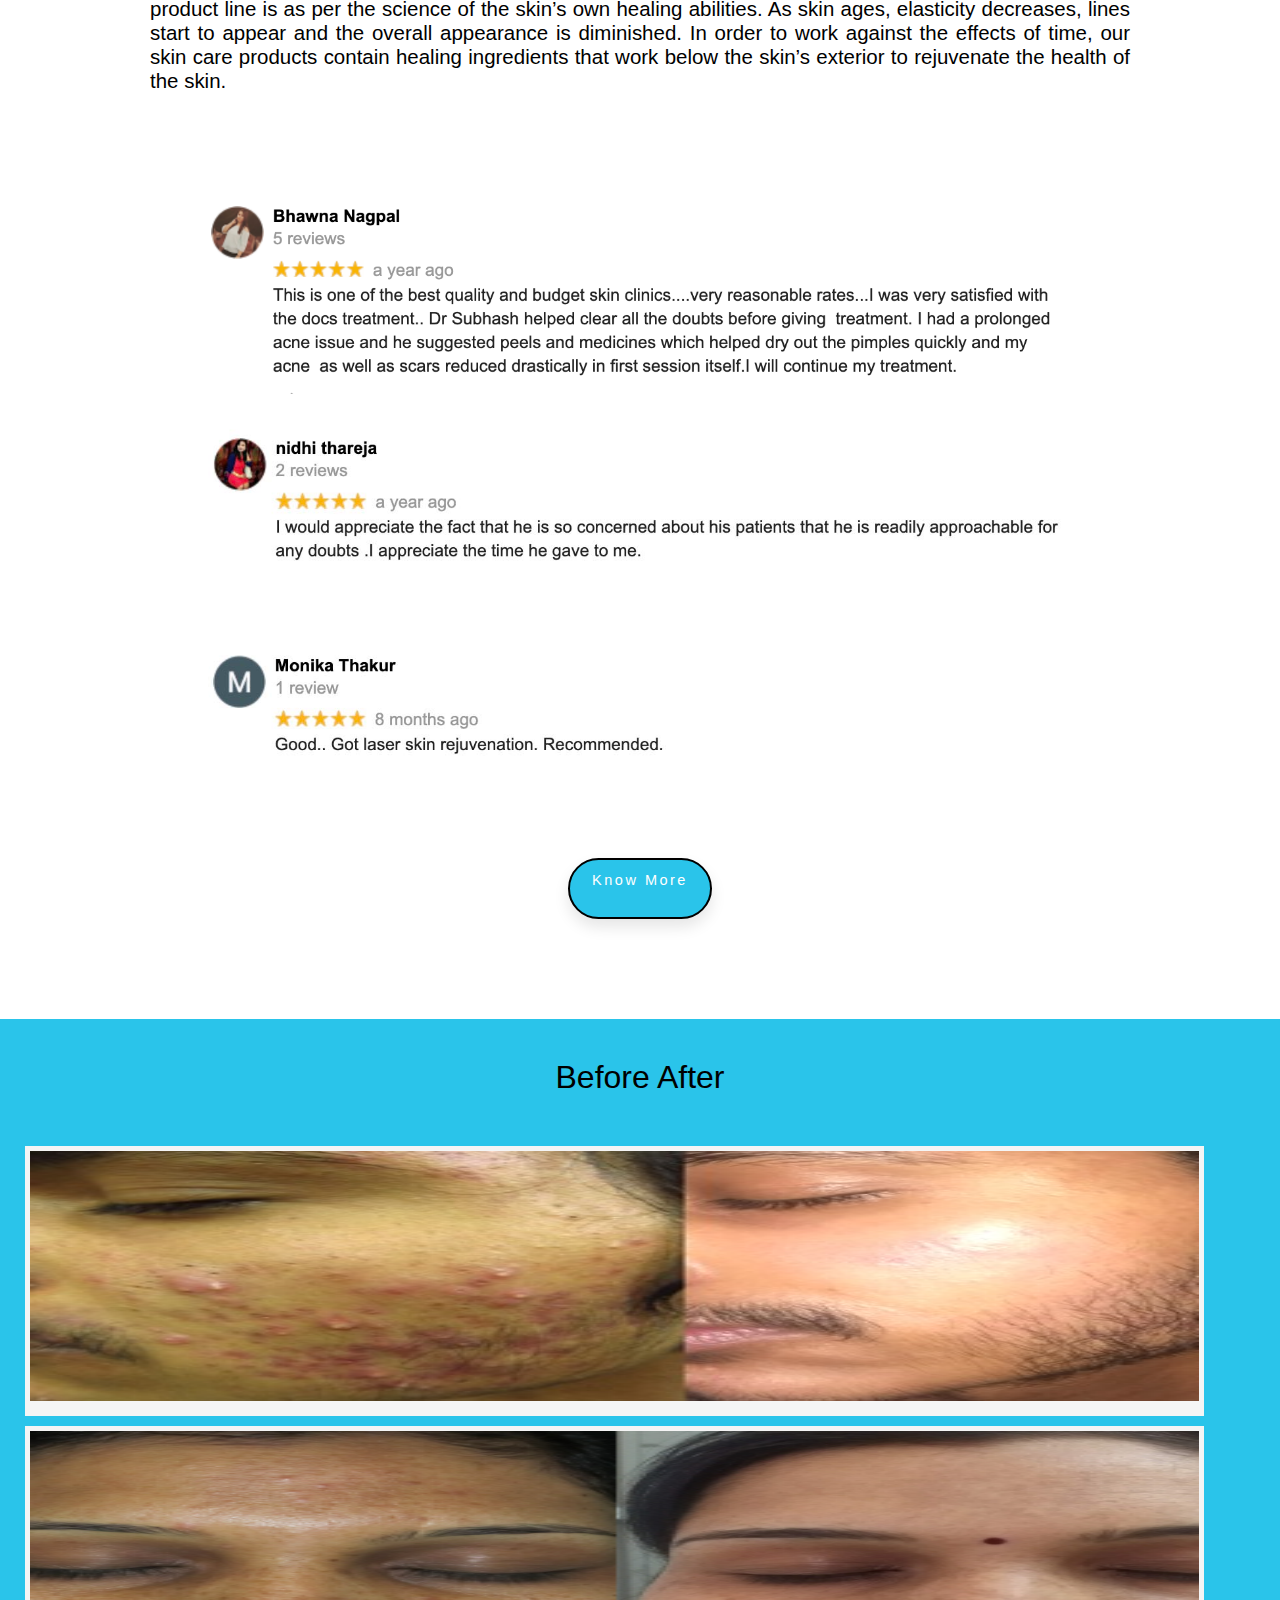
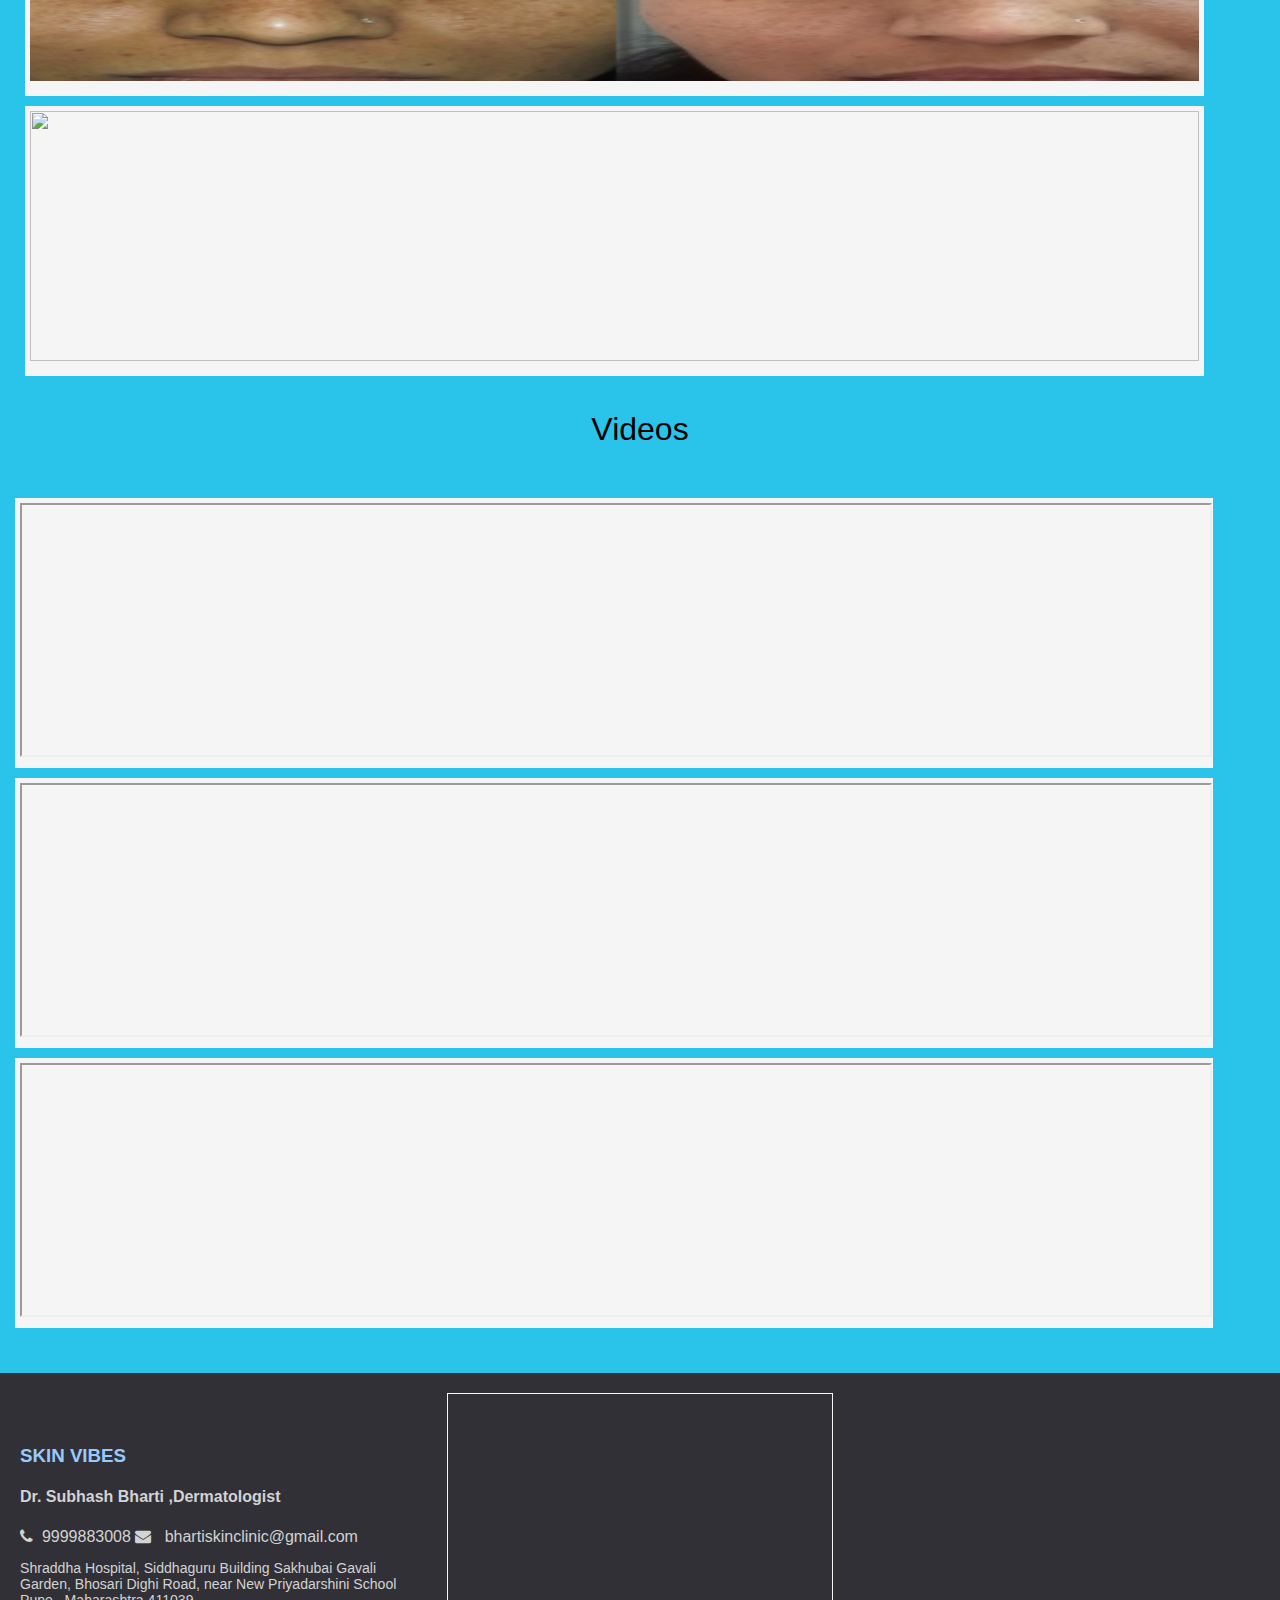
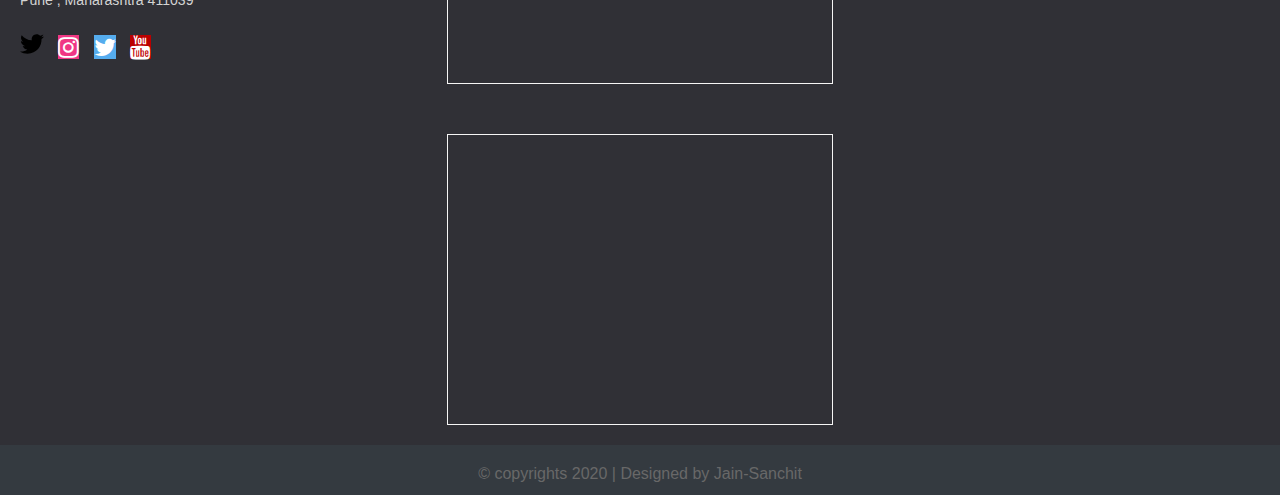
==== commit 2c01782f: "removing texts under before after" ====
--- a/index.html
+++ b/index.html
@@ -316,7 +316,7 @@
                   src="./images/acne before after 2.jpg"
                   alt=""
                 />
-                <div class="desc">
+                <!-- <div class="desc">
                   <h2>Acne</h2>
                   <p>
                     There is a wide range treatment which Dr. Rohit Batra
@@ -324,7 +324,7 @@
                     skin look great. These treatments are crafted with care to
                     boost up the patient’s confidence level.
                   </p>
-                </div>
+                </div> -->
               </div>
             </div>
             <div class="col-lg-4 col-md-6 d-flex">
@@ -333,7 +333,7 @@
                   src="./images/skin pigm before after 2 copy.jpg"
                   alt=""
                 />
-                <div class="desc">
+                <!-- <div class="desc">
                   <h2>Skin Pigmentation</h2>
                   <p>
                     There is a wide range treatment which Dr. Rohit Batra
@@ -341,7 +341,7 @@
                     skin look great. These treatments are crafted with care to
                     boost up the patient’s confidence level.
                   </p>
-                </div>
+                </div> -->
               </div>
             </div>
             <div class="col-lg-4 col-md-6 d-flex">
@@ -350,7 +350,7 @@
                   src="https://images.squarespace-cdn.com/content/v1/586130bf3e00be46605c71a8/1523102414707-MMQBNHMIAUA8OCV1FIZN/ke17ZwdGBToddI8pDm48kG4VqDreF-qTqyP-RyQBlzwUqsxRUqqbr1mOJYKfIPR7LoDQ9mXPOjoJoqy81S2I8N_N4V1vUb5AoIIIbLZhVYxCRW4BPu10St3TBAUQYVKcYFaooDpJDzwXGThQ4lumDwueSgDRAovwNJvlk7h3IELIXXgb5H6FFq1pCoZUfrM8/MG+PRP.jpg"
                   alt=""
                 />
-                <div class="desc">
+                <!-- <div class="desc">
                   <h2>Hair Loss</h2>
                   <p>
                     There is a wide range treatment which Dr. Rohit Batra
@@ -358,7 +358,7 @@
                     skin look great. These treatments are crafted with care to
                     boost up the patient’s confidence level.
                   </p>
-                </div>
+                </div> -->
               </div>
             </div>
           </div>
@@ -372,7 +372,7 @@
               <div class="box-i flex-fill">
                 <iframe  src="https://www.youtube.com/embed/tgbNymZ7vqY">
                 </iframe>
-                <div class="desc">
+                <!-- <div class="desc">
                   <h2>Disease 1</h2>
                   <p>
                     There is a wide range treatment which Dr. Rohit Batra
@@ -380,14 +380,14 @@
                     skin look great. These treatments are crafted with care to
                     boost up the patient’s confidence level.
                   </p>
-                </div>
+                </div> -->
               </div>
             </div>
             <div class="col-lg-4 d-flex">
               <div class="box-i flex-fill">
                 <iframe src="https://www.youtube.com/embed/tgbNymZ7vqY">
                 </iframe>
-                <div class="desc">
+                <!-- <div class="desc">
                   <h2>Disease 1</h2>
                   <p>
                     There is a wide range treatment which Dr. Rohit Batra
@@ -395,14 +395,14 @@
                     skin look great. These treatments are crafted with care to
                     boost up the patient’s confidence level.
                   </p>
-                </div>
+                </div> -->
               </div>
             </div>
             <div class="col-lg-4 d-flex">
               <div class="box-i flex-fill">
                 <iframe src="https://www.youtube.com/embed/tgbNymZ7vqY">
                 </iframe>
-                <div class="desc">
+                <!-- <div class="desc">
                   <h2>Disease 1</h2>
                   <p>
                     There is a wide range treatment which Dr. Rohit Batra
@@ -410,7 +410,7 @@
                     skin look great. These treatments are crafted with care to
                     boost up the patient’s confidence level.
                   </p>
-                </div>
+                </div> -->
               </div>
             </div>
           </div>
--- a/style.css
+++ b/style.css
@@ -194,6 +194,8 @@
 }
 .col-lg-4 .box-i {
   width: 95%;
+  height: 260px;
+
 }
 .desc h2 {
   /* color: rgb(79, 165, 251); */
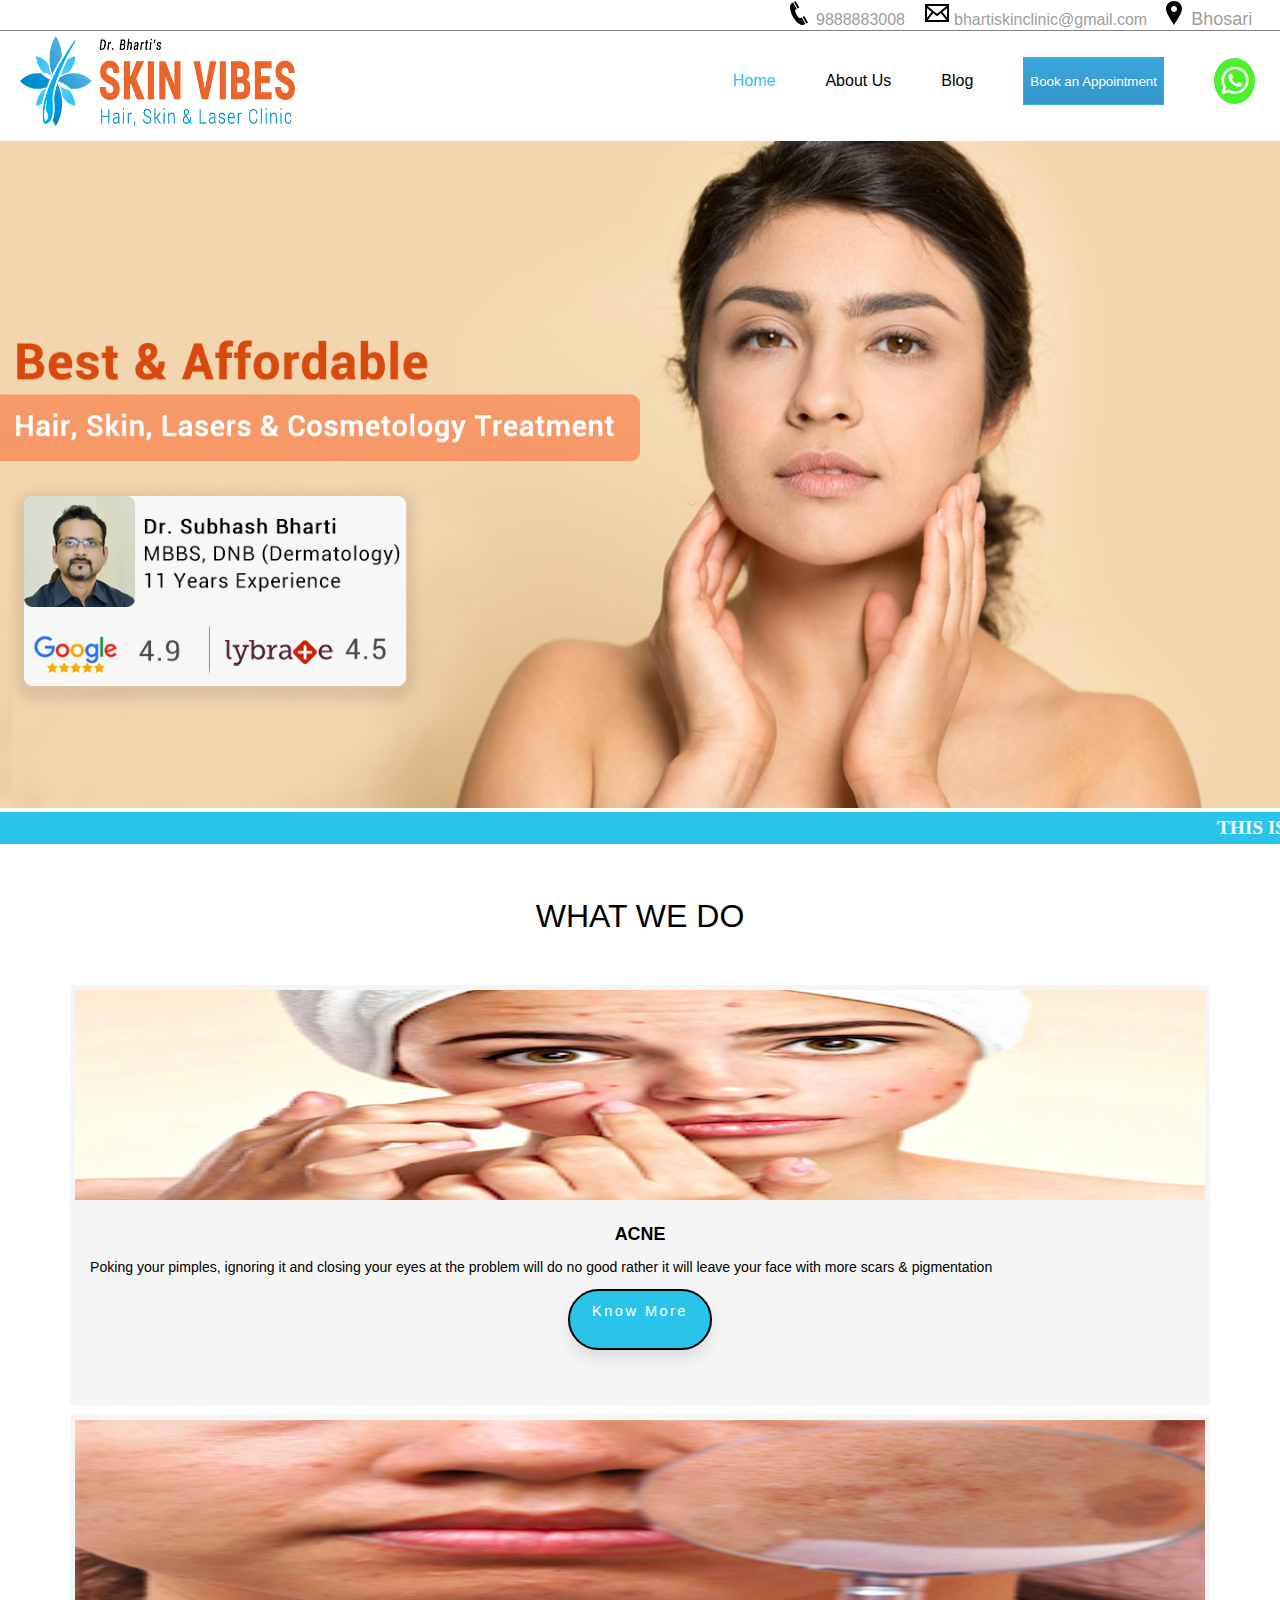
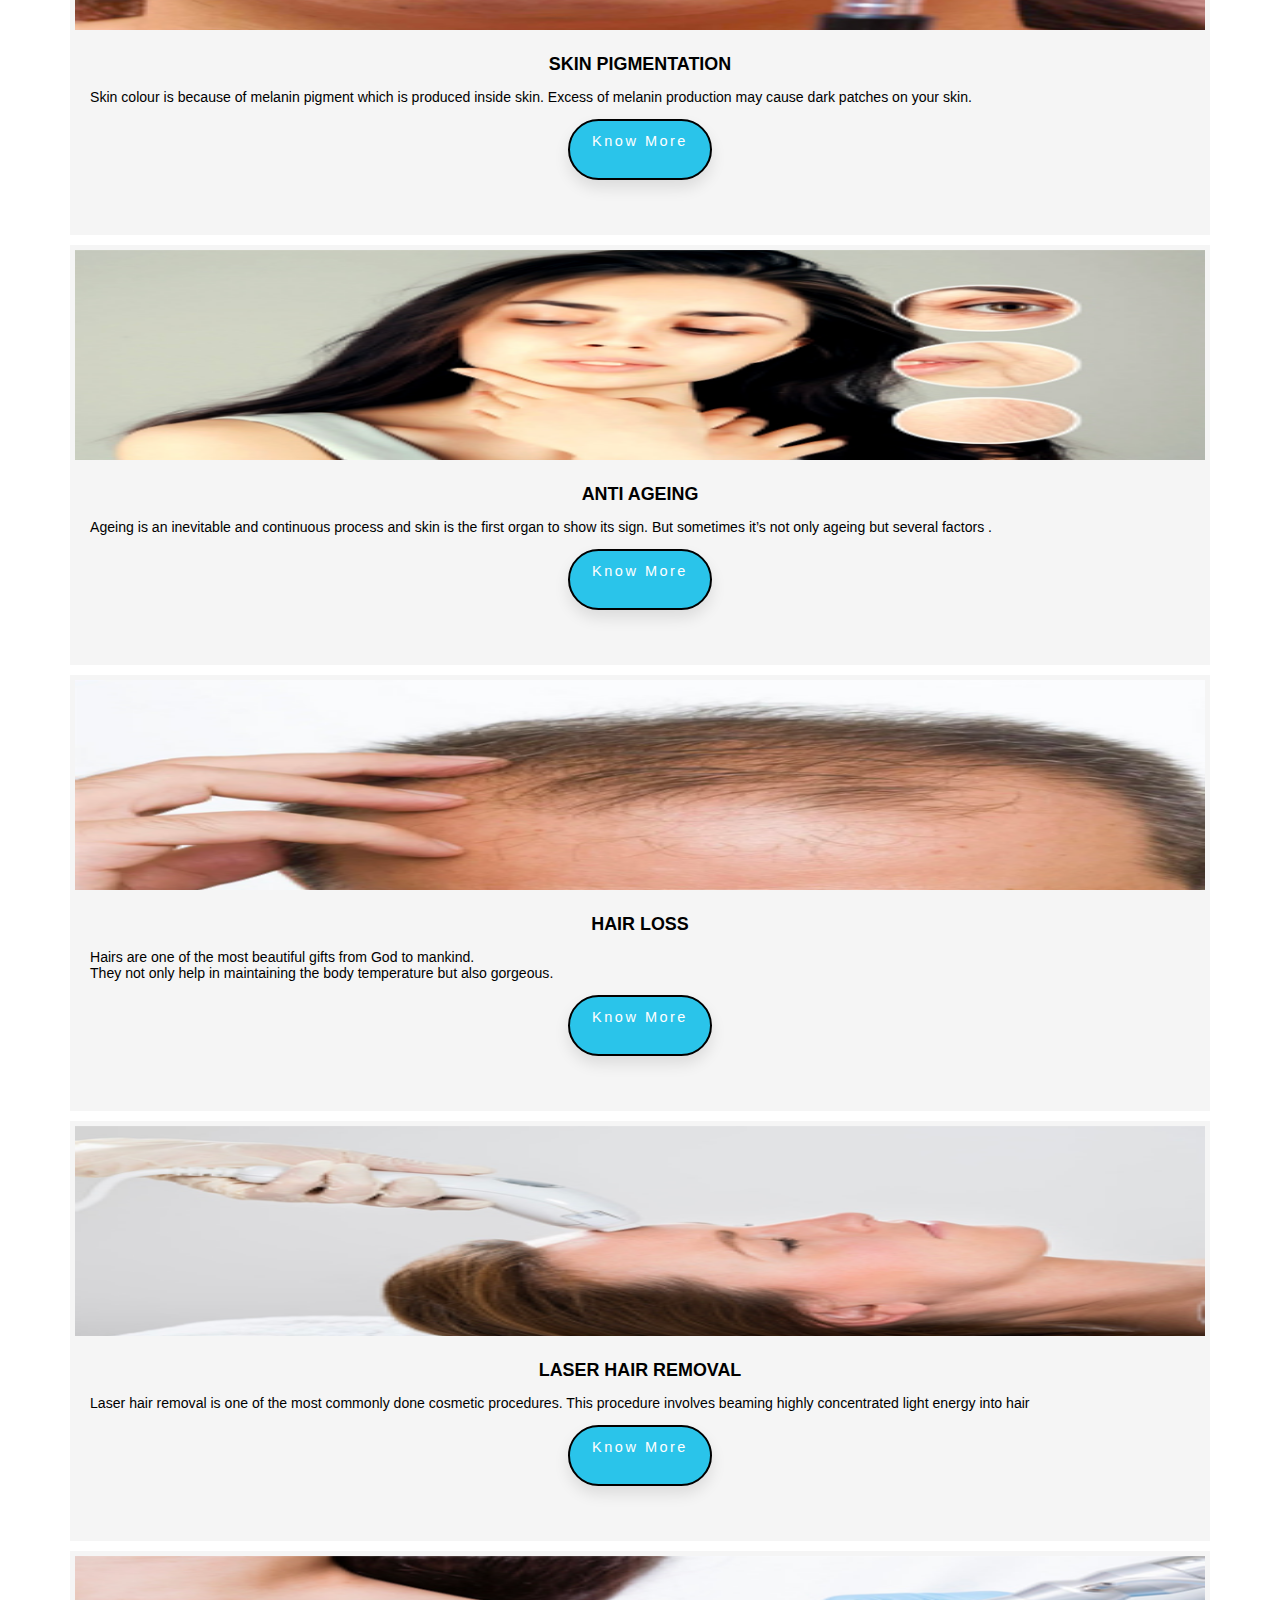
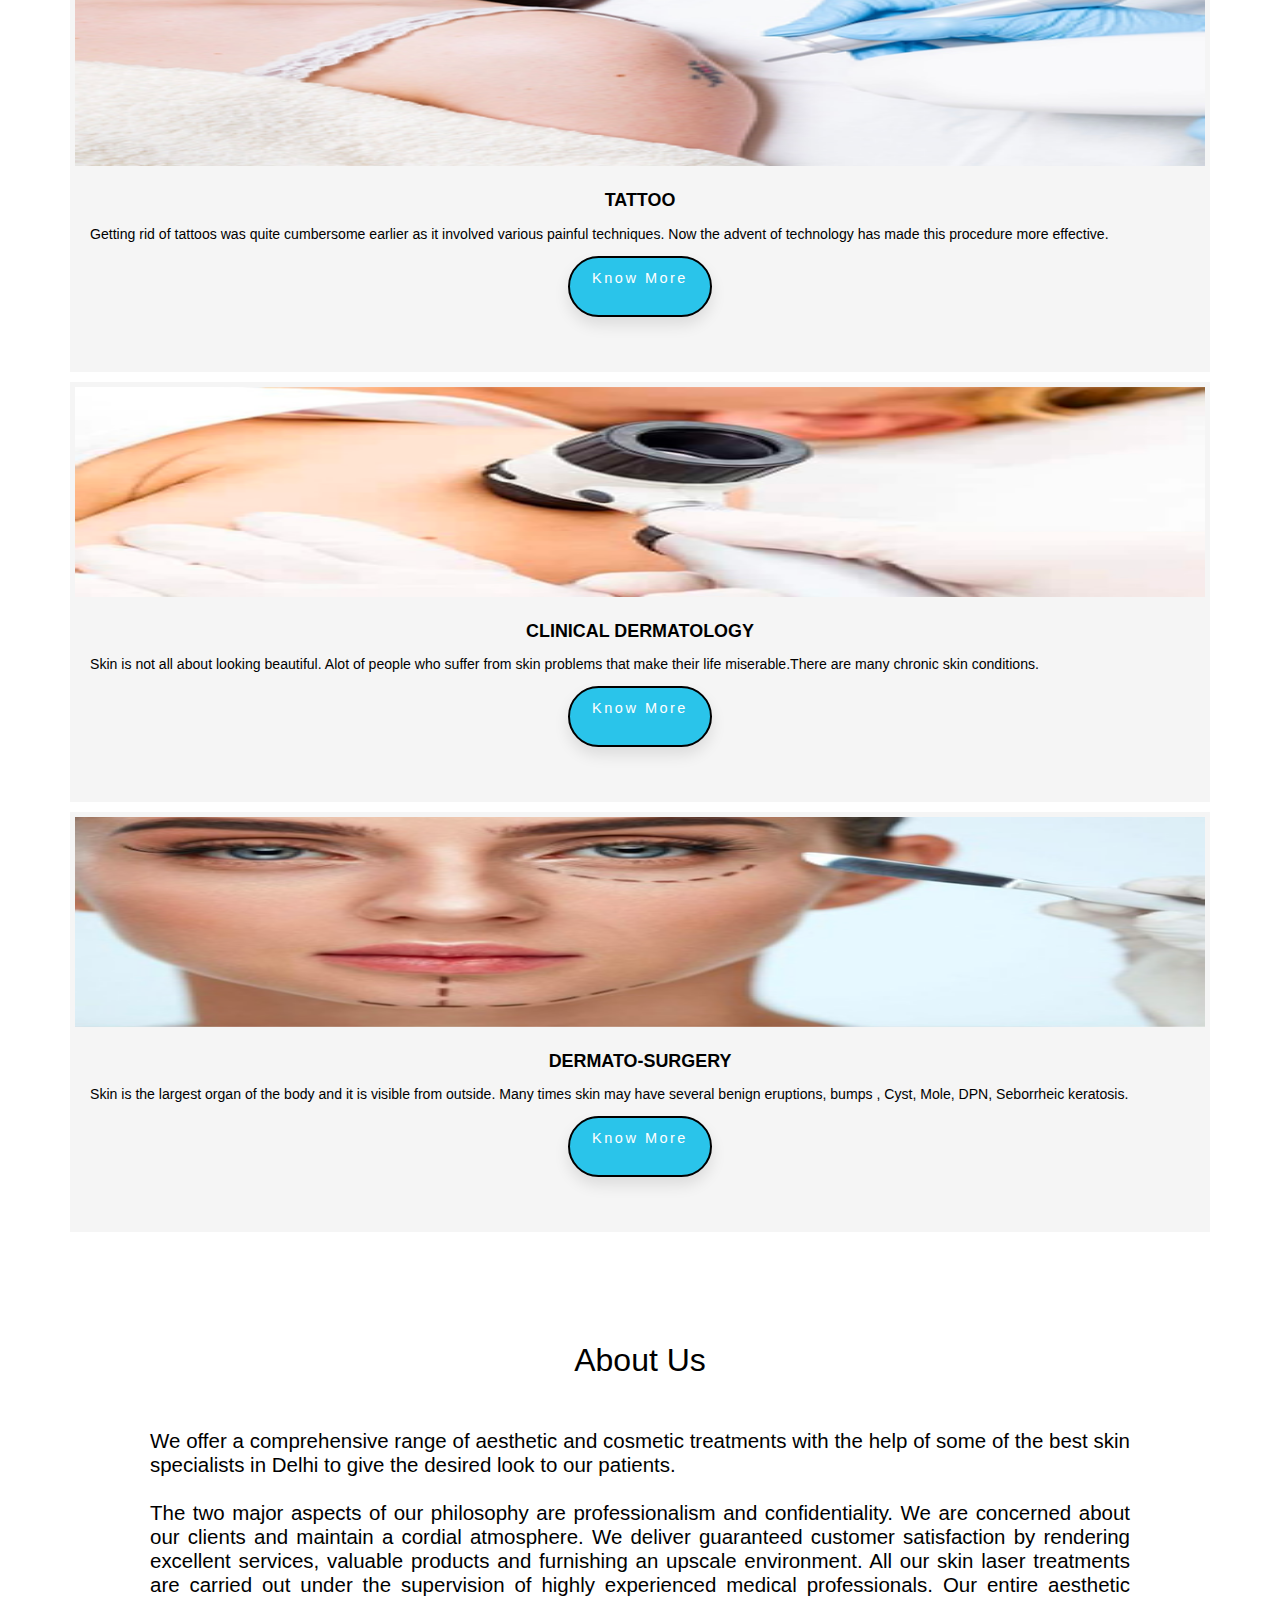
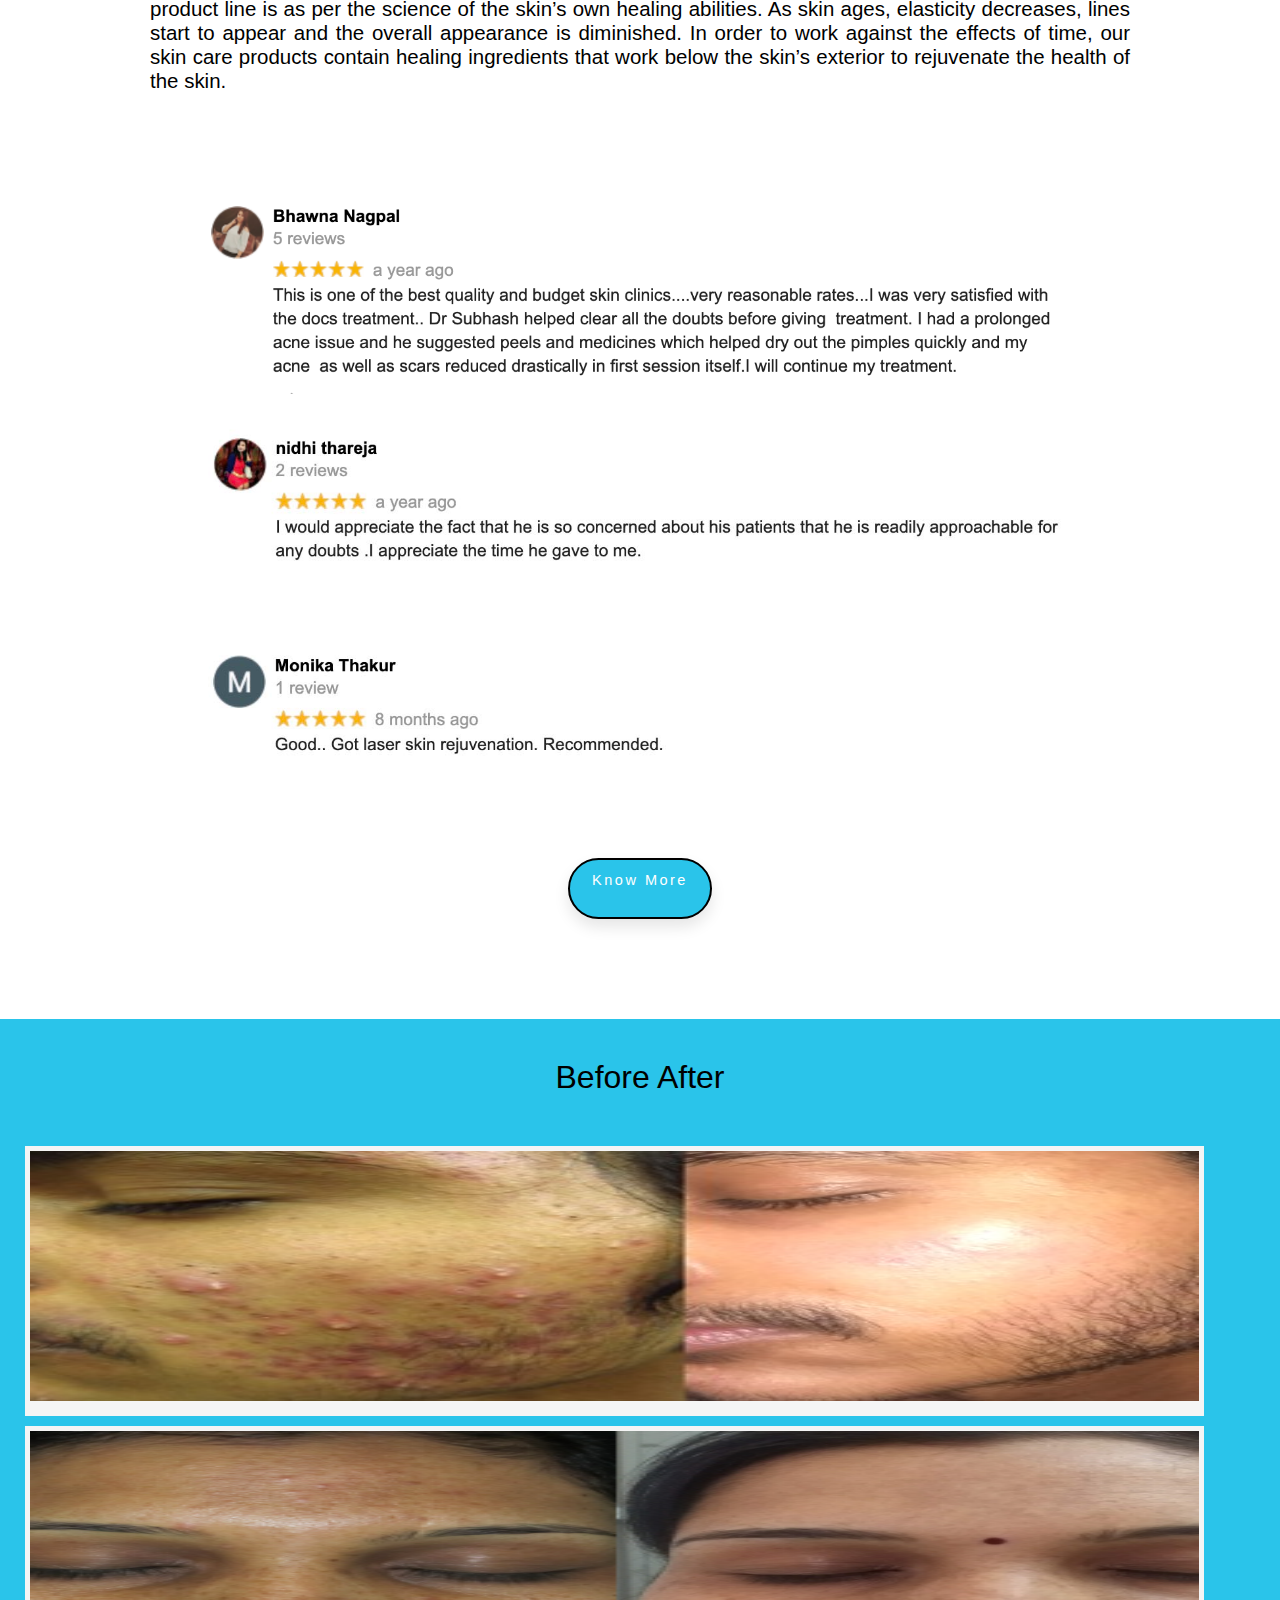
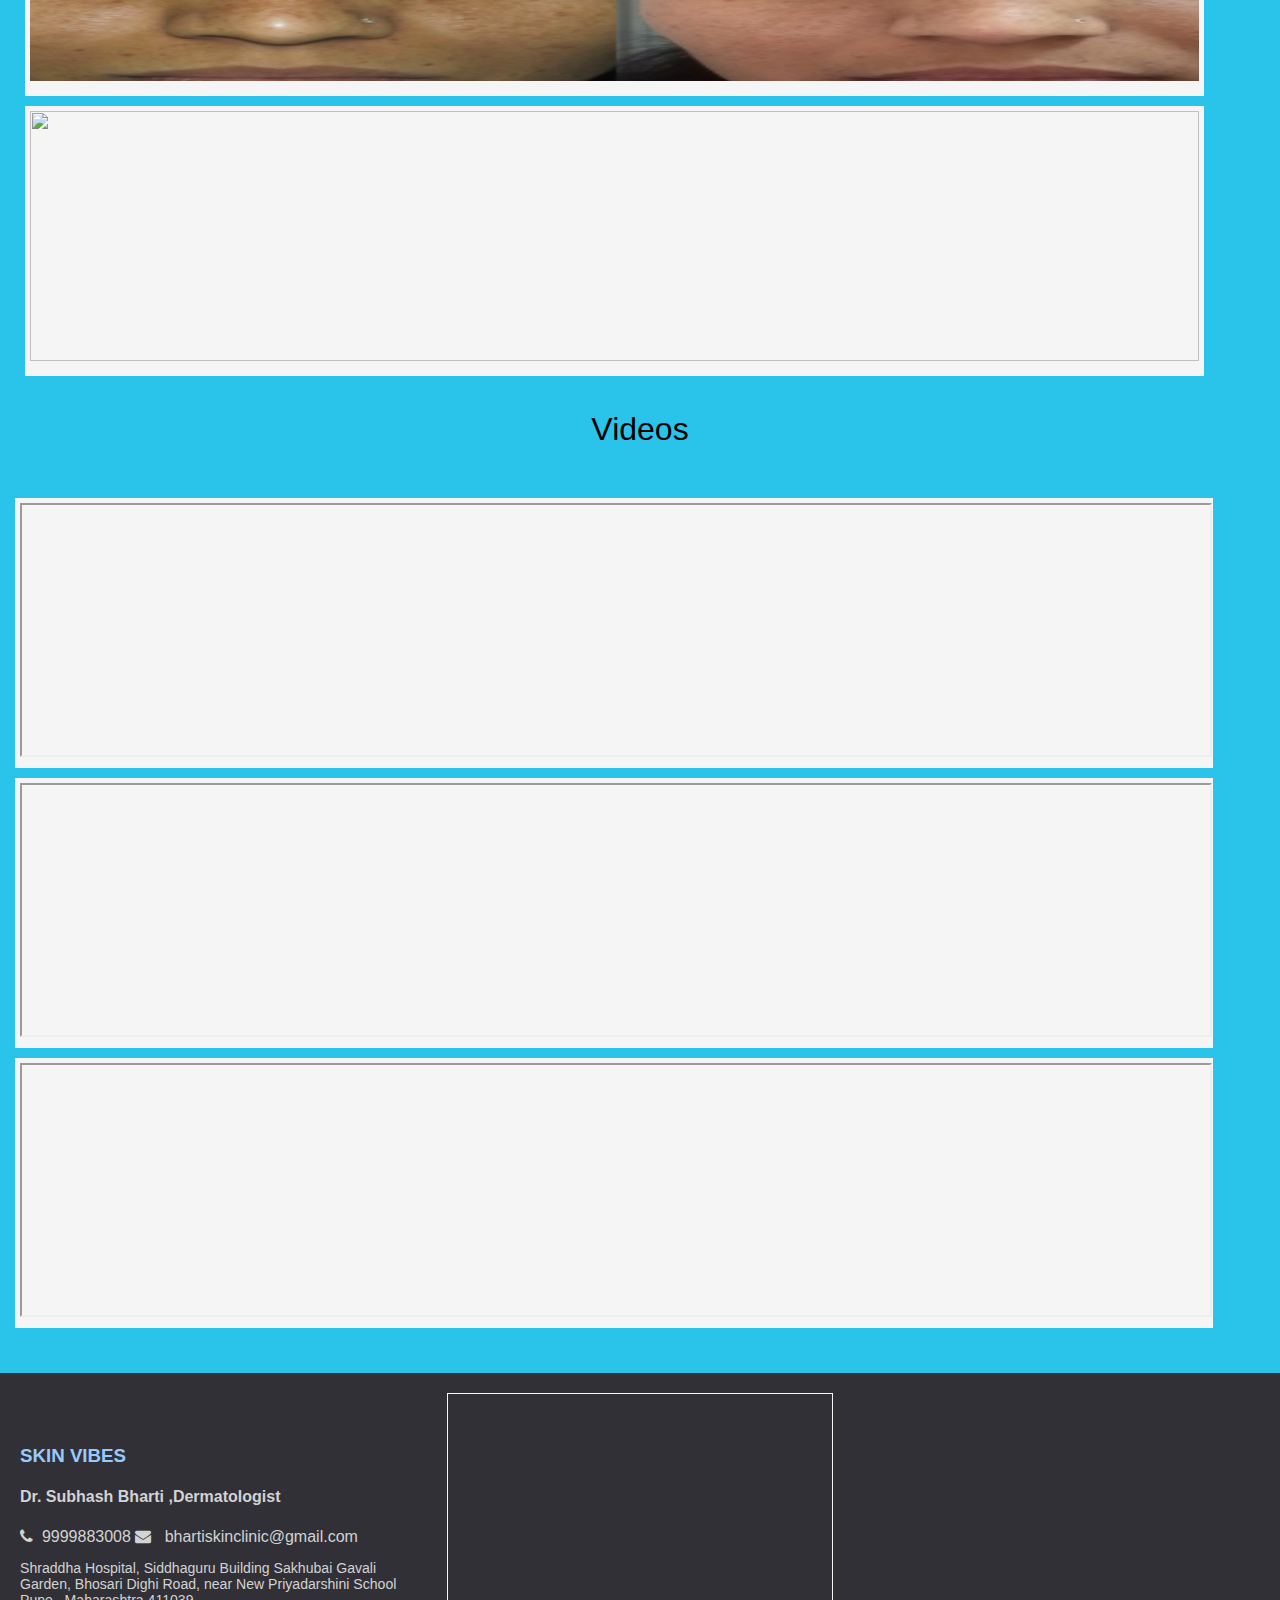
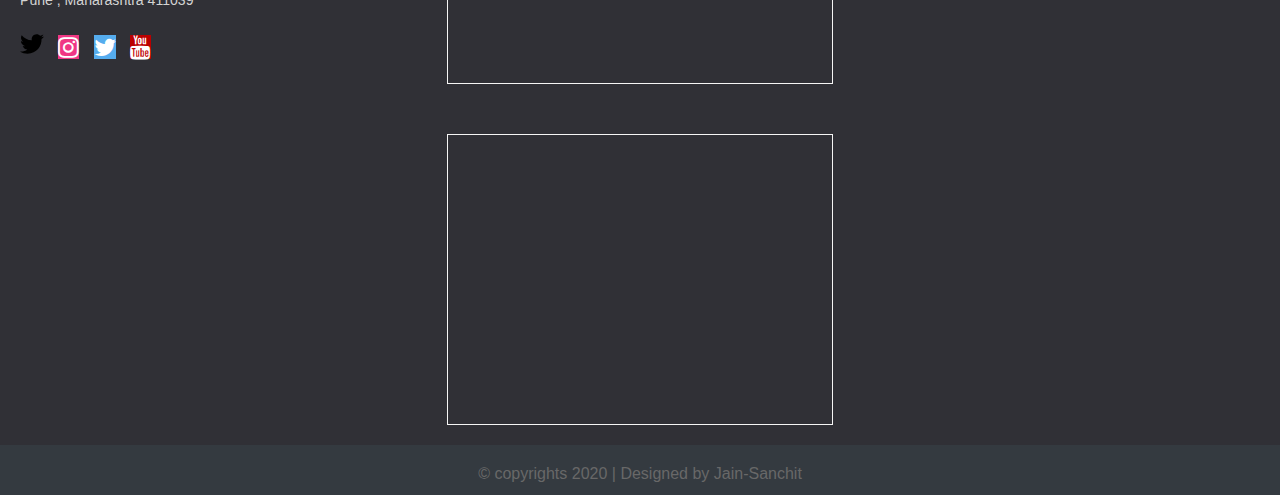
==== commit 95fb160c: "appointment button changes" ====
--- a/index.html
+++ b/index.html
@@ -52,10 +52,10 @@
           <li ><a href="index.html" style="color: #2ac4ea;">Home</a></li>
           <li><a href="./src/about.html">About Us</a></li>
           <li><a href="./src/blog/blog.html">Blog</a></li>
-          <li >
-            <div class="btn-wrap" style="padding-bottom: 0;line-height: 45px;">
+          <li ><button class="red" onclick="Bottom()" style="padding-bottom: 0;line-height: 45px;" >Book an Appointment</button>
+          <!--   <div class="btn-wrap" style="padding-bottom: 0;line-height: 45px;">
               <a class="abt-btn" onclick="Bottom()" style="width:100%;padding:0 12px" id="bkapt">Book an appointment</a>
-            </div>
+            </div> -->
             
           </li>
           <li>
--- a/style.css
+++ b/style.css
@@ -271,6 +271,7 @@
 .mod {
   padding-left: 150px;
 }
+
 .btn-wrap {
   height: 100%;
   display: flex;
@@ -279,6 +280,38 @@
   padding-bottom: 50px;
   
 }
+
+button.red {
+    background: -webkit-linear-gradient(top, #3ba6dd, #3596c8); 
+    background: -moz-linear-gradient(top, #3ba6dd, #3596c8); 
+    background: -ms-linear-gradient(top, #3ba6dd, #3596c8); 
+    border: 1px solid #3ba6dd;
+    color: white;
+    text-shadow: 0 1px 0 #3596c8;
+}
+
+button.red:hover {
+     background: -webkit-linear-gradient(top, #3ba6dd, #268cc1);
+     background: -moz-linear-gradient(top, #3ba6dd, #268cc1);
+     background: -ms-linear-gradient(top, #3ba6dd, #268cc1);
+     border: 1px solid #3ba6dd;
+}
+
+button.red:active {
+    box-shadow: inset 0 1px 1px rgba(0,0,0,0);
+    background: -webkit-linear-gradient(top, #008bcd, #0471a3);
+    background: -moz-linear-gradient(top, #008bcd, #0471a3);
+    background: -ms-linear-gradient(top, #008bcd, #0471a3);
+}
+
+/*.btn-wrap {
+  height: 100%;
+  display: flex;
+  align-items: center;
+  justify-content: center;
+  padding-bottom: 50px;
+  
+}*/
 .abt-btn {
   width: 140px;
   height: 45px;
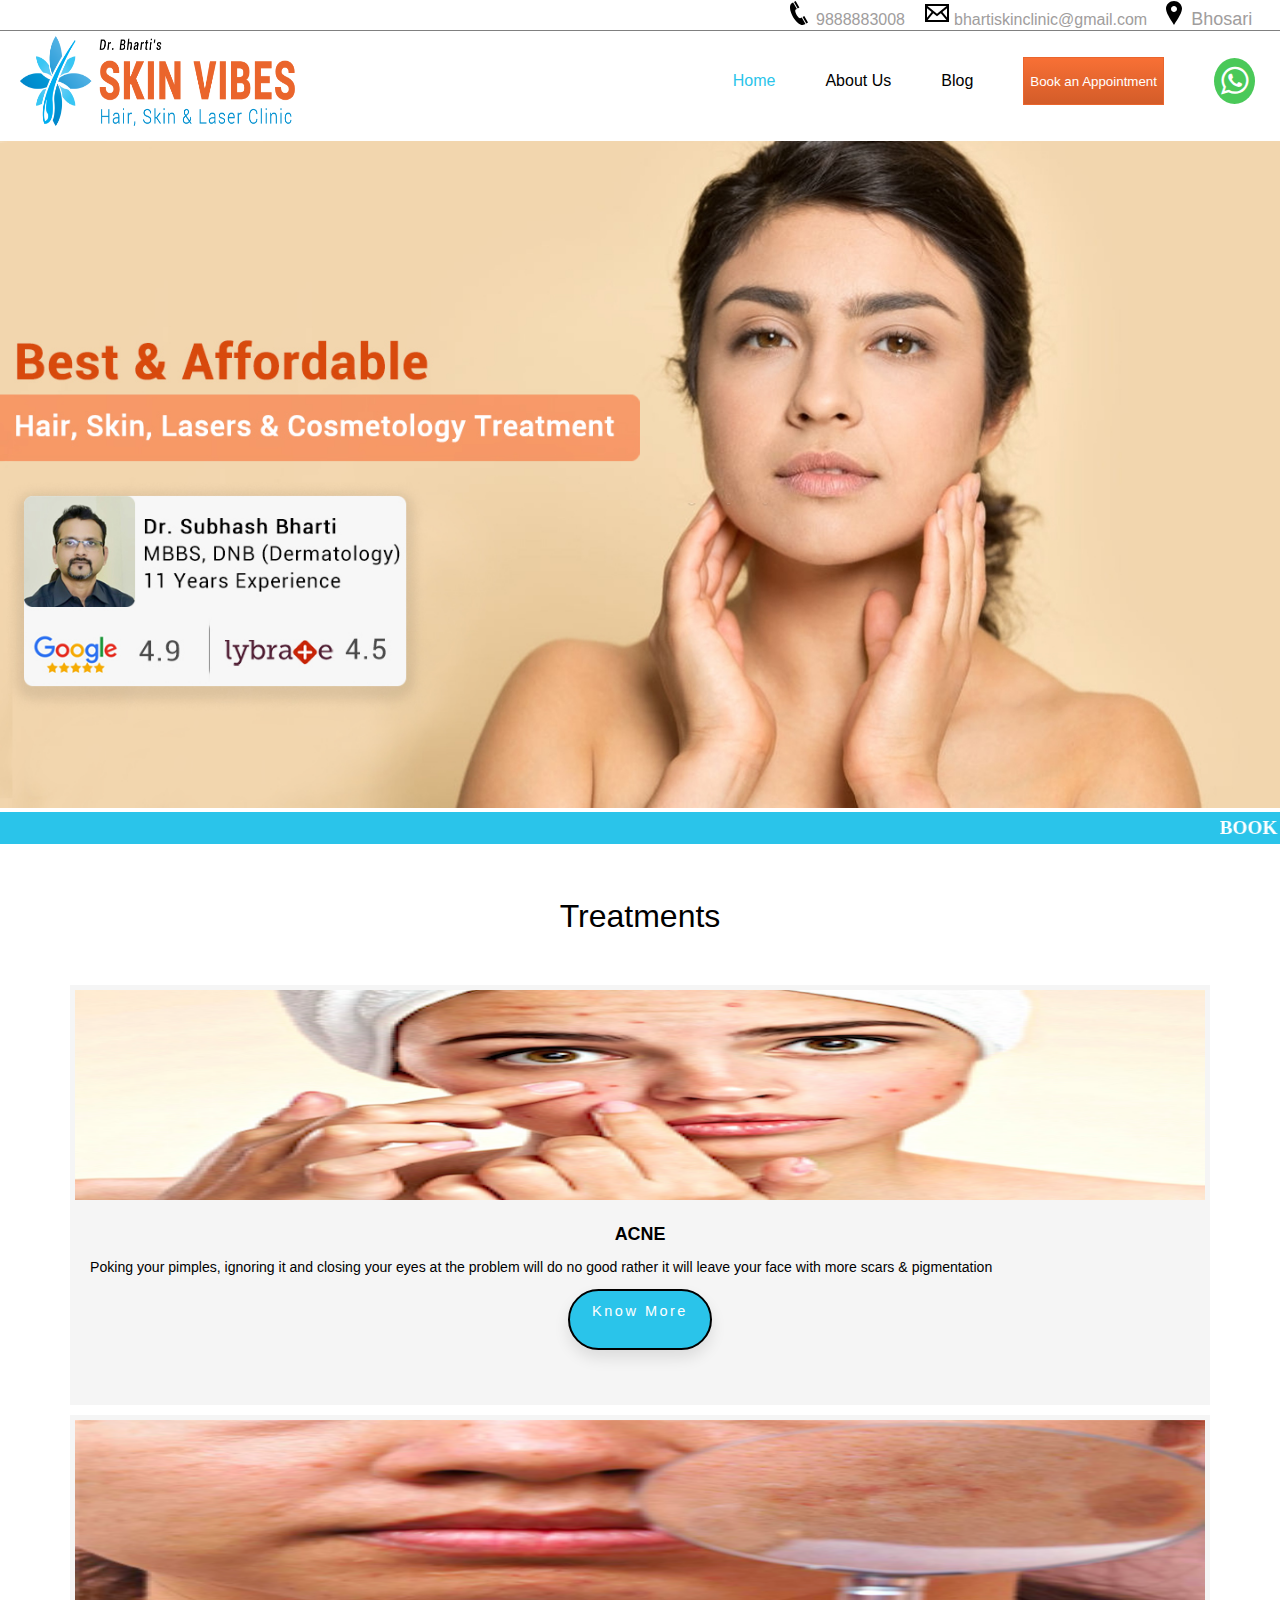
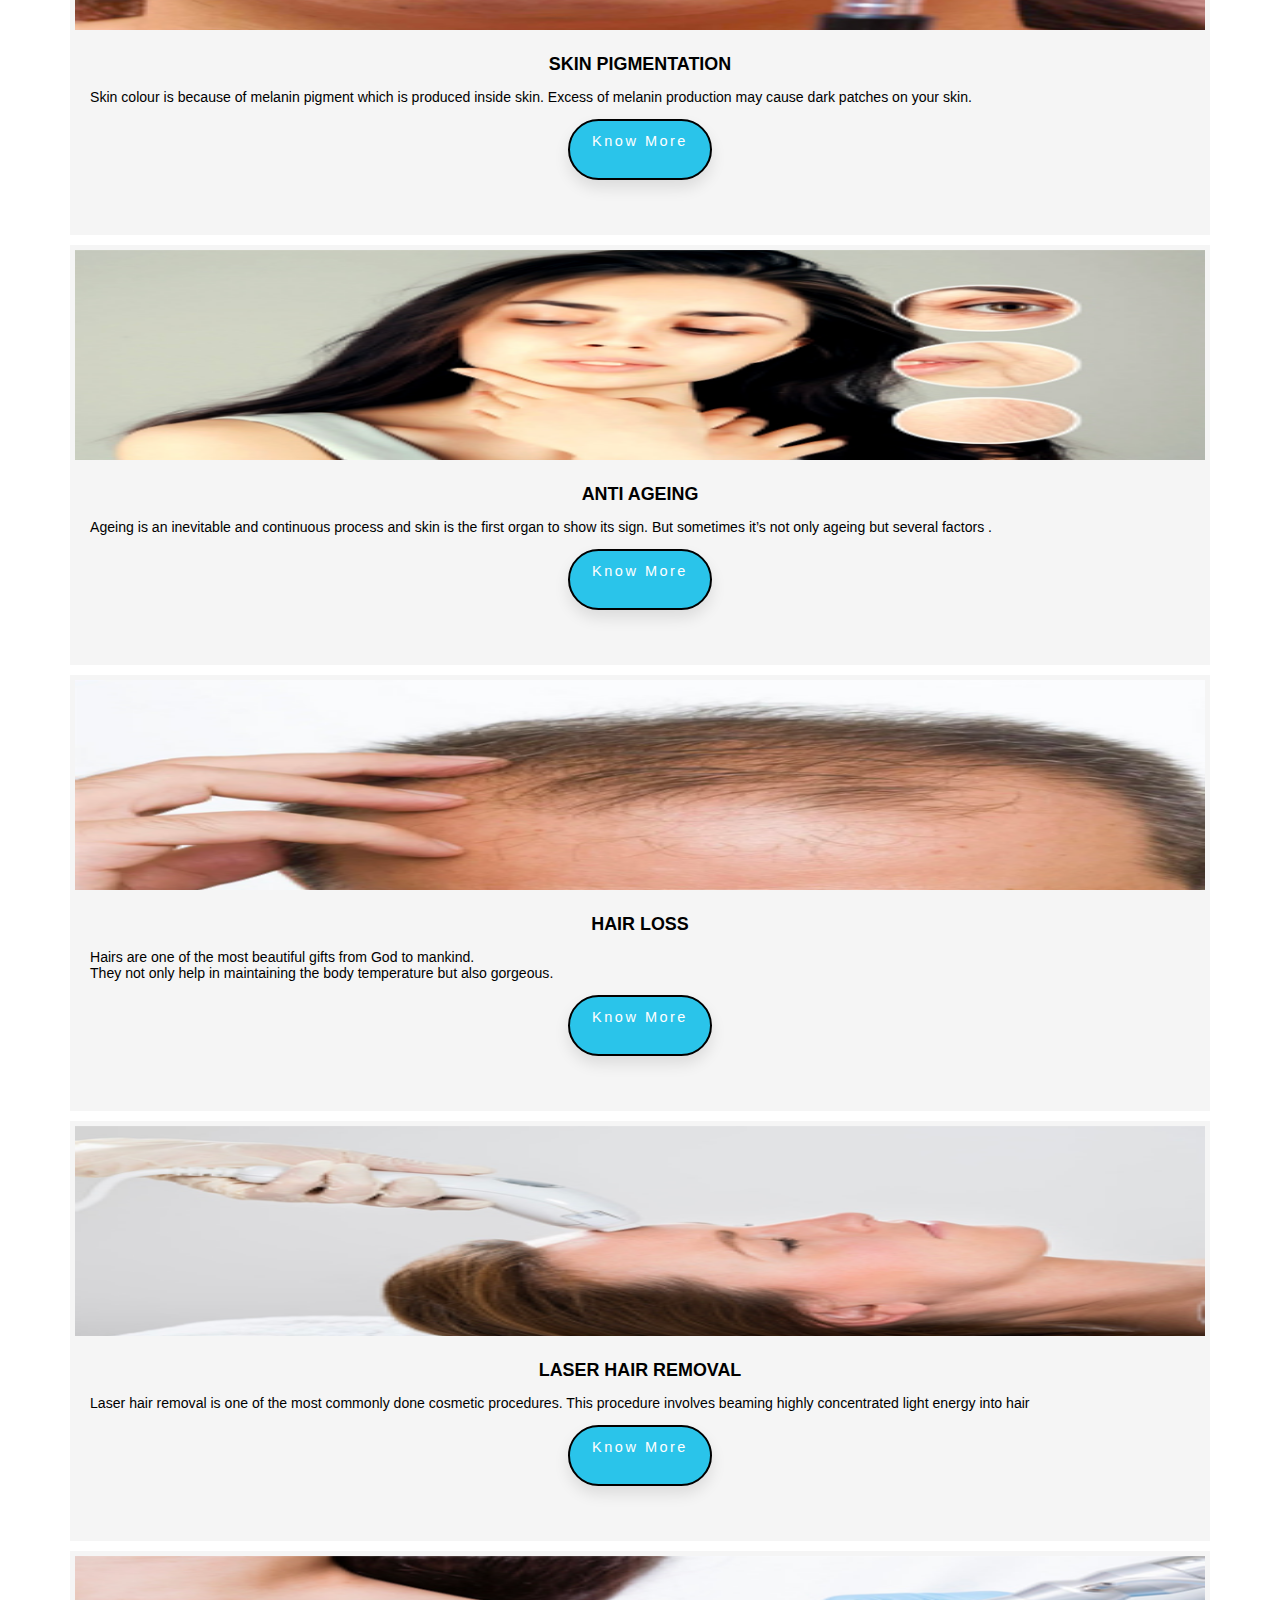
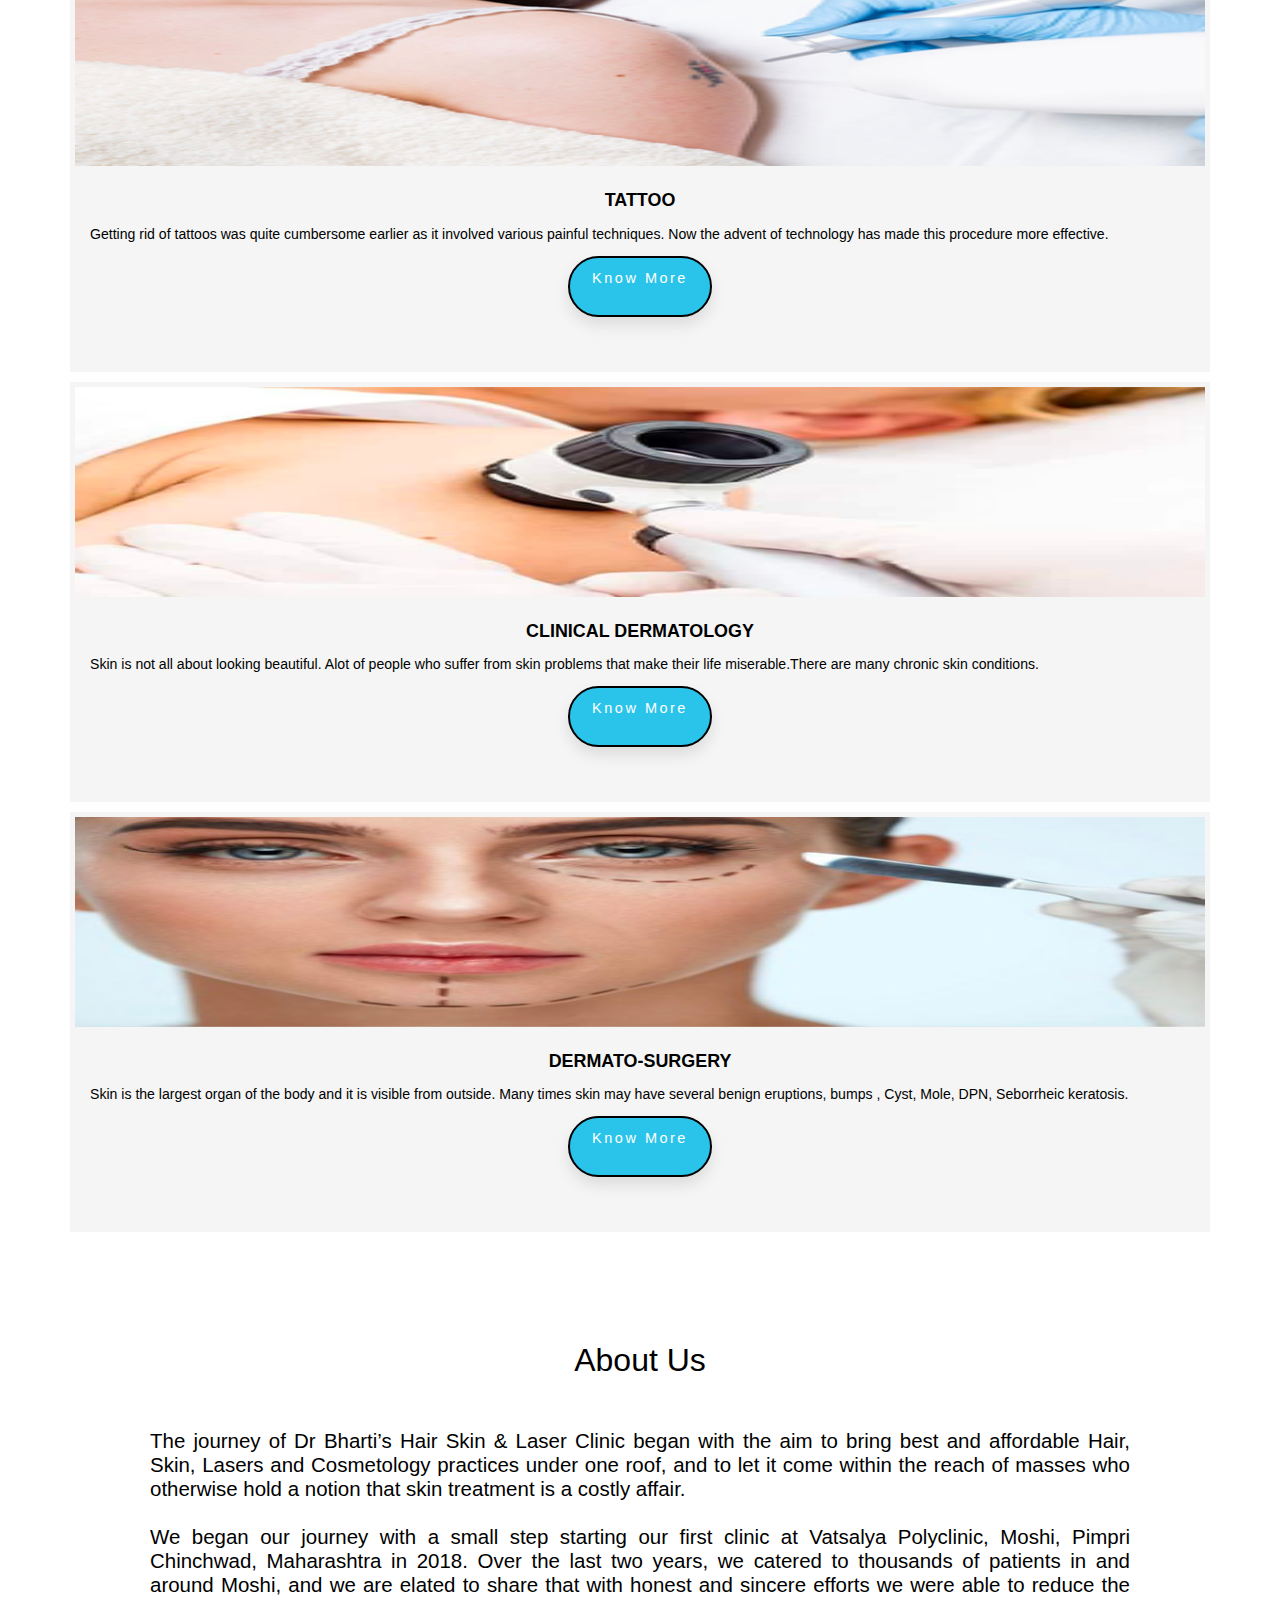
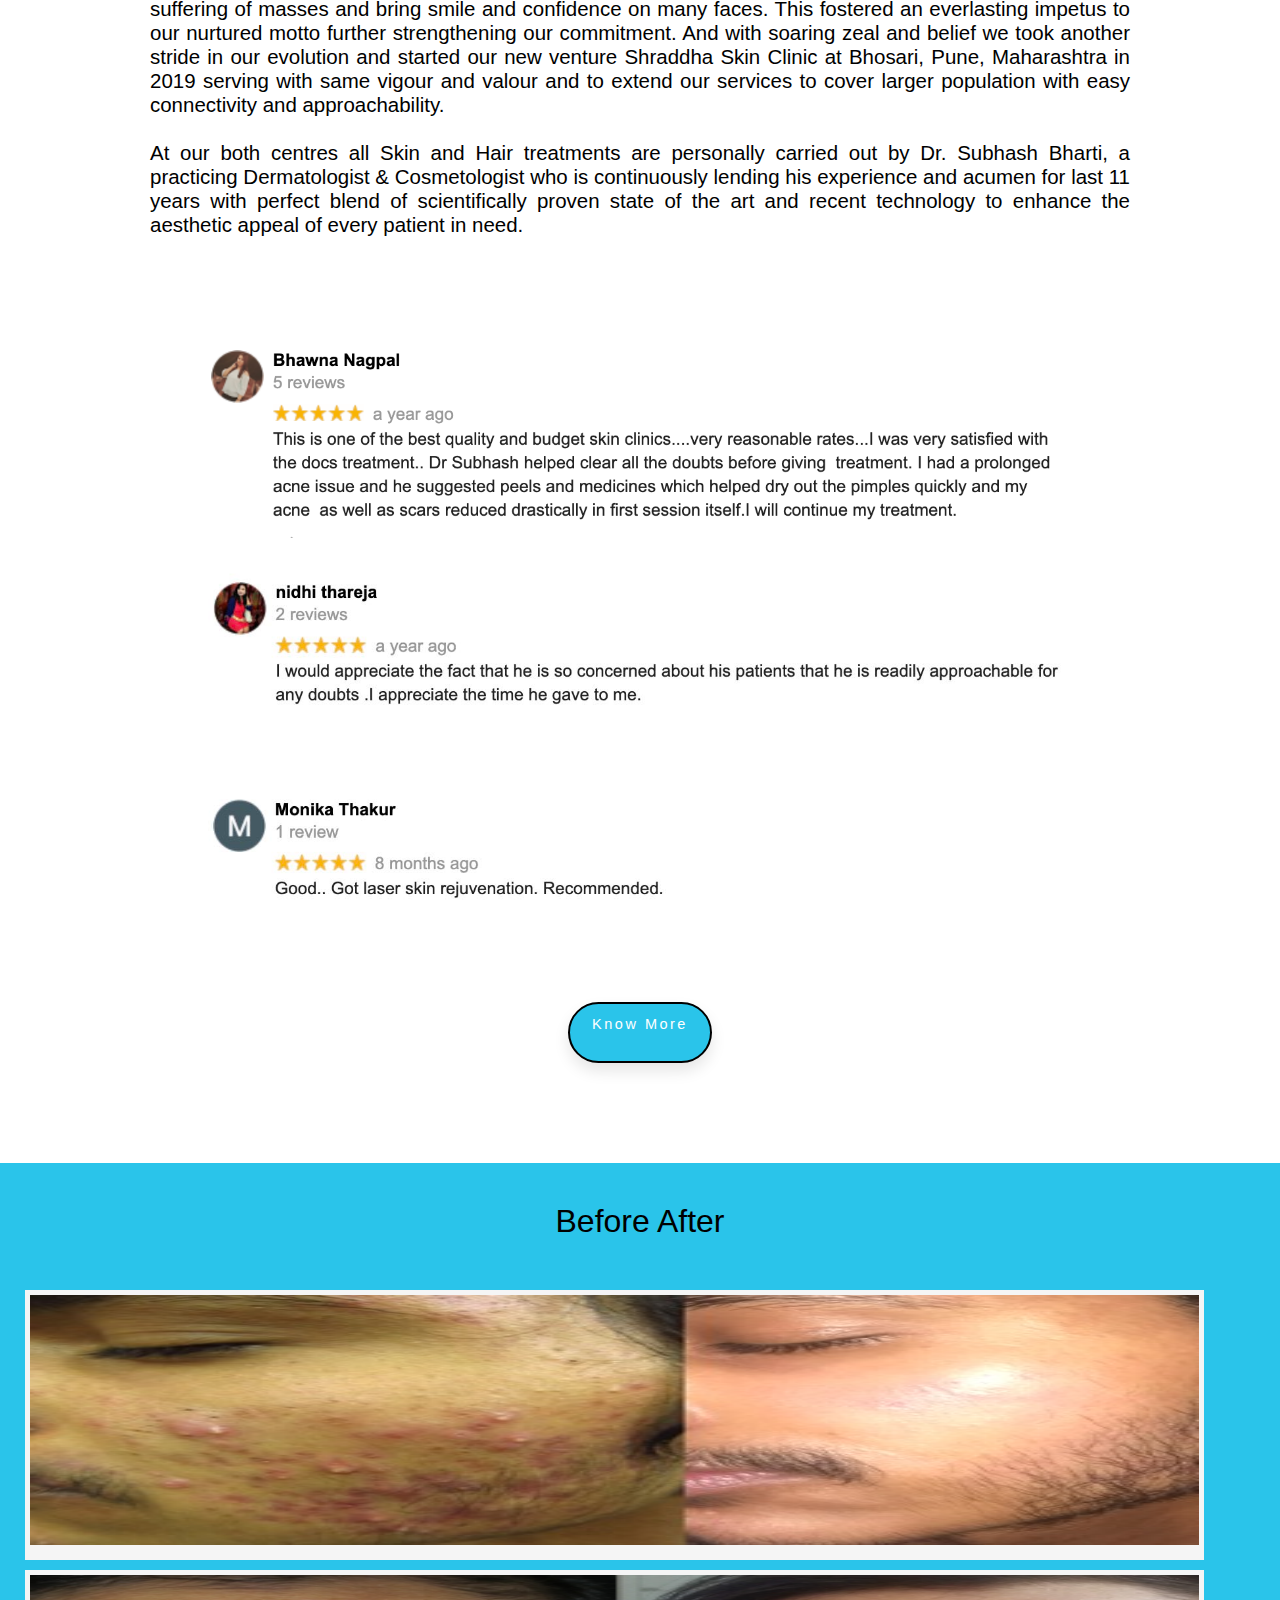
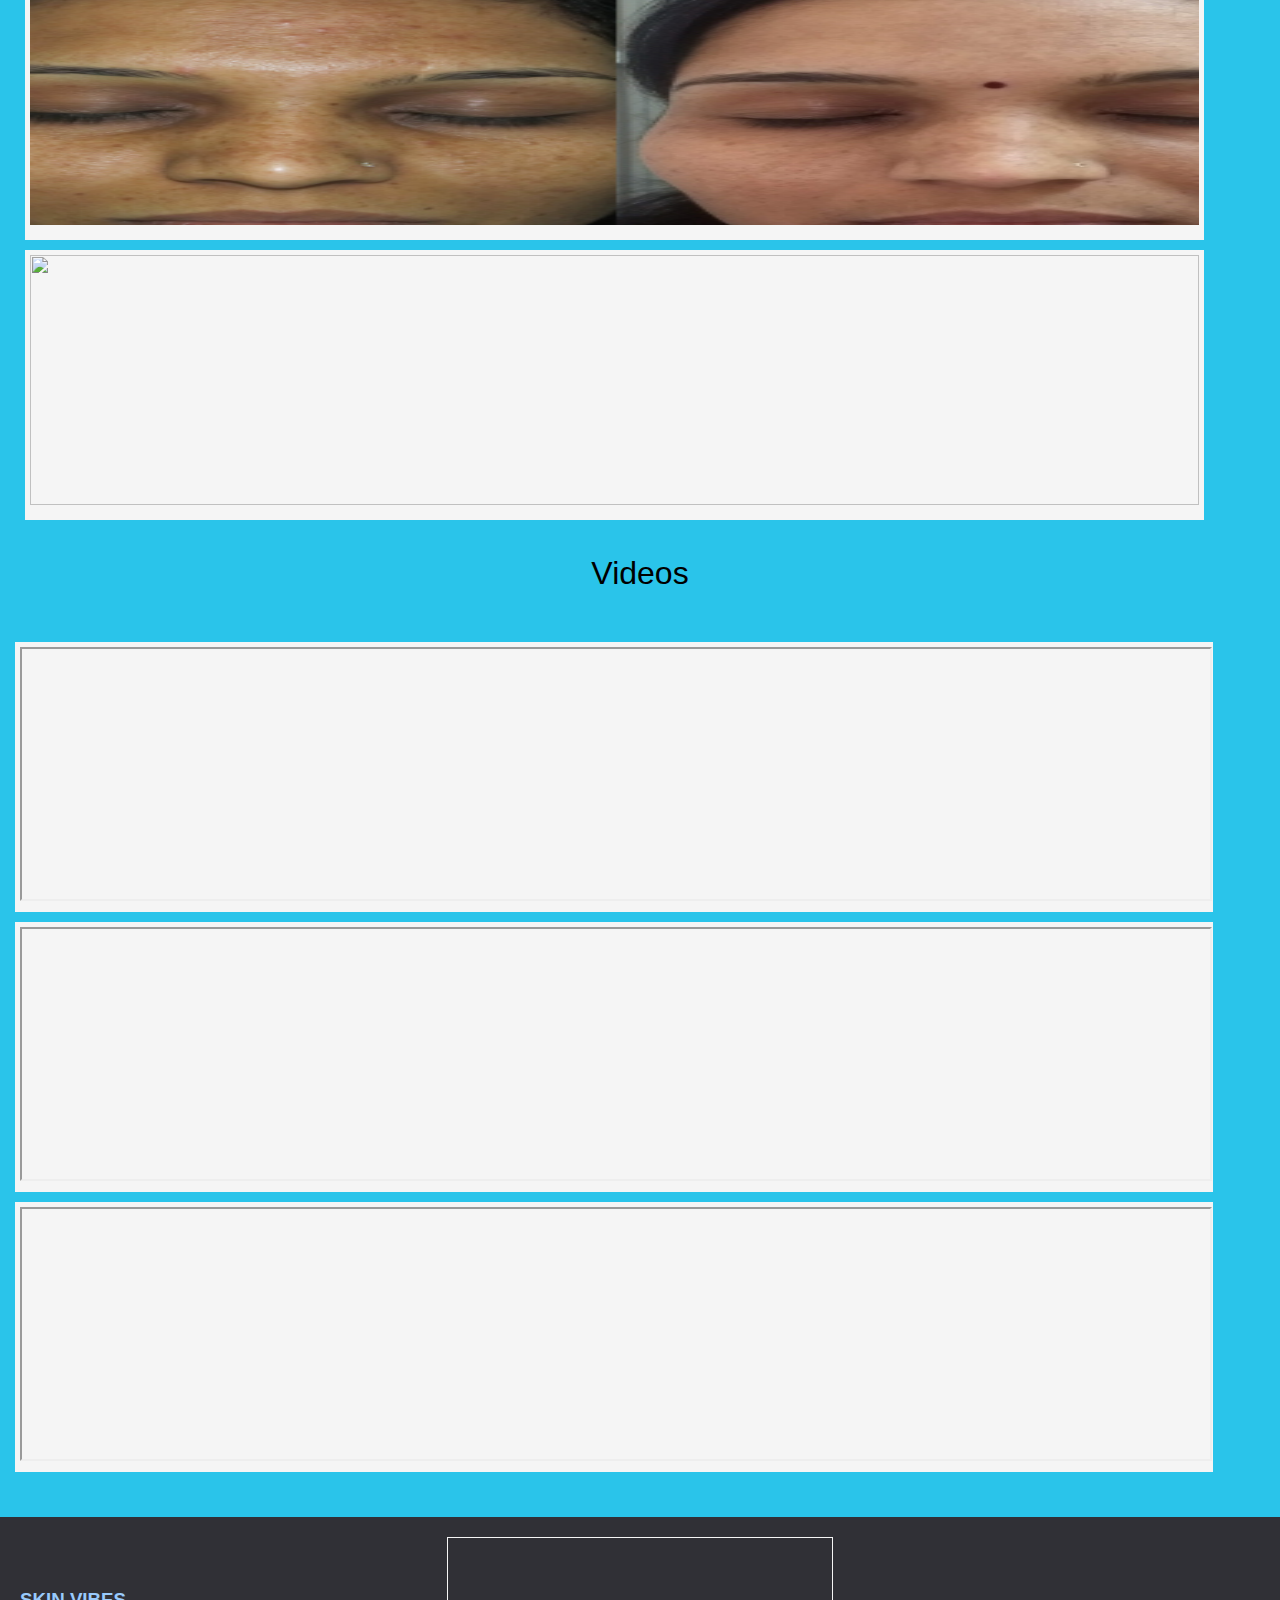
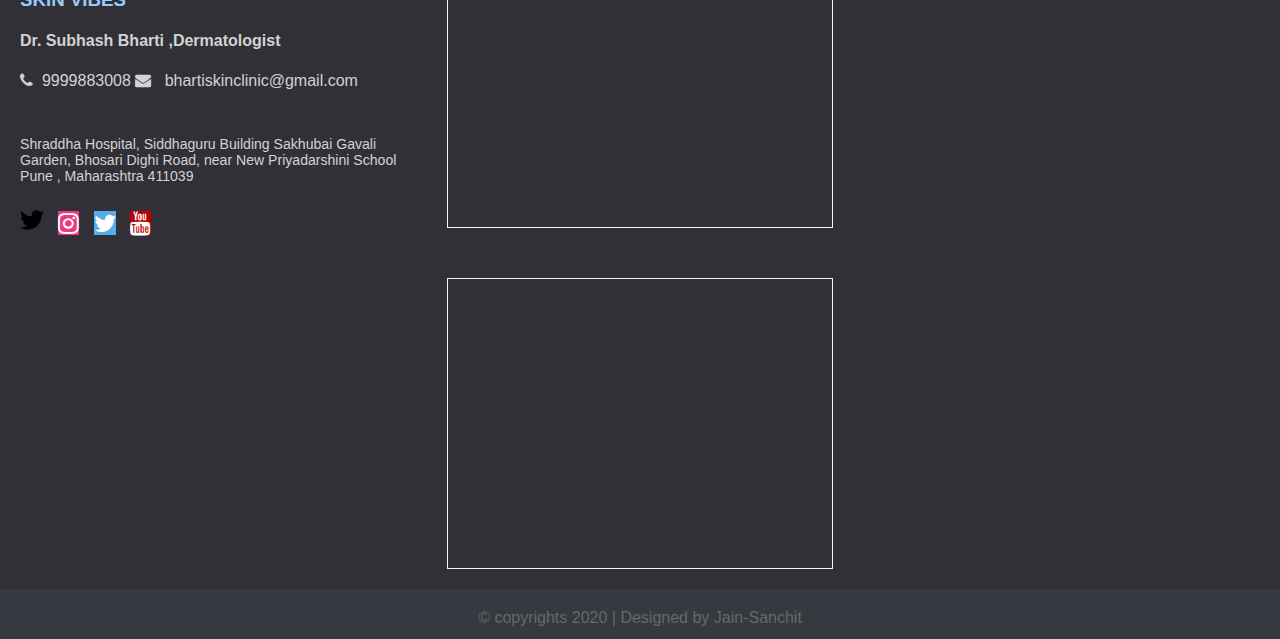
==== commit fbee82fc: "newsflash + whatsapp color" ====
--- a/index.html
+++ b/index.html
@@ -15,6 +15,7 @@
       integrity="sha384-9aIt2nRpC12Uk9gS9baDl411NQApFmC26EwAOH8WgZl5MYYxFfc+NcPb1dKGj7Sk"
       crossorigin="anonymous"
     />
+    <link rel="icon" href="./images/favicon1.png" type="image/gif" sizes="16x16">
     <link
       rel="stylesheet"
       href="https://cdnjs.cloudflare.com/ajax/libs/font-awesome/4.7.0/css/font-awesome.min.css"
@@ -117,11 +118,11 @@
           class="scrlng"
           style="color: white;"
         >
-          This is news flash
+          Book clinic appointment with Dr.Subhash Bharti
         </marquee>
       </div>
       <div class="services">
-        <div class="heading">WHAT WE DO</div>
+        <div class="heading">Treatments</div>
         <div class="row">
           <div class="col-lg-3 col-md-6 d-flex">
             <div class="box-i flex-fill">
@@ -253,16 +254,12 @@
         <div class="abouty">
           <div class="heading">About Us</div>
           <div class="abt-txt">
-            We offer a comprehensive range of aesthetic and cosmetic treatments with the help of some of the best skin specialists
-            in Delhi to give the desired look to our patients.
+            The journey of Dr Bharti’s Hair Skin & Laser Clinic began with the aim to bring best and affordable Hair, Skin, Lasers and Cosmetology practices under one roof, and to let it come within the reach of masses who otherwise hold a notion that skin treatment is a costly affair. 
             <br><br>
-            The two major aspects of our philosophy are professionalism and confidentiality. We are concerned about our clients and
-            maintain a cordial atmosphere. We deliver guaranteed customer satisfaction by rendering excellent services, valuable
-            products and furnishing an upscale environment. All our skin laser treatments are carried out under the supervision of
-            highly experienced medical professionals. Our entire aesthetic product line is as per the science of the skin’s own
-            healing abilities. As skin ages, elasticity decreases, lines start to appear and the overall appearance is diminished.
-            In order to work against the effects of time, our skin care products contain healing ingredients that work below the
-            skin’s exterior to rejuvenate the health of the skin.
+            We began our journey with a small step starting our first clinic at Vatsalya Polyclinic, Moshi, Pimpri Chinchwad, Maharashtra in 2018. Over the last two years, we catered to thousands of patients in and around Moshi, and we are elated to share that with honest and sincere efforts we were able to reduce the suffering of masses and bring smile and confidence on many faces. This fostered an everlasting impetus to our nurtured motto further strengthening our commitment. And with soaring zeal and belief we took another stride in our evolution and started our new venture Shraddha Skin Clinic at Bhosari, Pune, Maharashtra in 2019 serving with same vigour and valour and to extend our services to cover larger population with easy connectivity and approachability. 
+            <br><br>
+
+            At our both centres all Skin and Hair treatments are personally carried out by Dr. Subhash Bharti, a practicing Dermatologist & Cosmetologist who is continuously lending his experience and acumen for last 11 years with perfect blend of scientifically proven state of the art and recent technology to enhance the aesthetic appeal of every patient in need.
           </div>
           <div class="testimonials">
           <div
@@ -430,7 +427,7 @@
           </div>
           <div class="address">
             <p>
-              
+              <br><br>
               Shraddha Hospital, Siddhaguru Building Sakhubai Gavali Garden, Bhosari Dighi Road, near New Priyadarshini School
               <br />
               Pune , Maharashtra 411039
--- a/style.css
+++ b/style.css
@@ -268,6 +268,11 @@
   padding-bottom: 50px;
   font-size: 1.6vmax;
 }
+
+.para_heading {
+  text-align: center;
+}
+
 .mod {
   padding-left: 150px;
 }
@@ -282,6 +287,29 @@
 }
 
 button.red {
+    background: -webkit-linear-gradient(top, #f87035, #d35c29); 
+    background: -moz-linear-gradient(top, #f87035, #d35c29); 
+    background: -ms-linear-gradient(top, #f87035, #d35c29); 
+    border: 1px solid #ea652c;
+    color: white;
+    text-shadow: 0 1px 0 #ea652c;
+}
+
+button.red:hover {
+     background: -webkit-linear-gradient(top, #ea652c, #c95726);
+     background: -moz-linear-gradient(top, #ea652c, #c95726);
+     background: -ms-linear-gradient(top, #ea652c, #c95726);
+     border: 1px solid #ea652c;
+}
+
+button.red:active {
+    box-shadow: inset 0 1px 1px rgba(0,0,0,0);
+    background: -webkit-linear-gradient(top, #dd551a, #bf4713);
+    background: -moz-linear-gradient(top, #dd551a, #bf4713);
+    background: -ms-linear-gradient(top, #dd551a, #bf4713);
+}
+
+/*button.red {
     background: -webkit-linear-gradient(top, #3ba6dd, #3596c8); 
     background: -moz-linear-gradient(top, #3ba6dd, #3596c8); 
     background: -ms-linear-gradient(top, #3ba6dd, #3596c8); 
@@ -291,9 +319,9 @@
 }
 
 button.red:hover {
-     background: -webkit-linear-gradient(top, #3ba6dd, #268cc1);
-     background: -moz-linear-gradient(top, #3ba6dd, #268cc1);
-     background: -ms-linear-gradient(top, #3ba6dd, #268cc1);
+     background: -webkit-linear-gradient(top, #05a1e9, #0577ab);
+     background: -moz-linear-gradient(top, #05a1e9, #0577ab);
+     background: -ms-linear-gradient(top, #05a1e9, #0577ab);
      border: 1px solid #3ba6dd;
 }
 
@@ -303,6 +331,7 @@
     background: -moz-linear-gradient(top, #008bcd, #0471a3);
     background: -ms-linear-gradient(top, #008bcd, #0471a3);
 }
+*/
 
 /*.btn-wrap {
   height: 100%;
@@ -424,10 +453,10 @@
   margin-right: 10px;
 }
 .fa-whatsapp {
-  background-color: rgb(76, 241, 46);
+  background-color: #4AC959;
   padding: 7px;
   color: white;
-  border-radius: 50%;
+  border-radius: 100%;
 }
 .fa-facebook {
   background: #3b5998;
@@ -623,14 +652,13 @@
   }
   .abt-txt {
     text-align: center;
-
+    text-align: justify;
     padding: 0 10px;
     padding-bottom: 50px;
     font-size: 1.1rem;
     font-weight: 500;
     
   }
-
   .deta img {
     margin-bottom: 40px;
   }
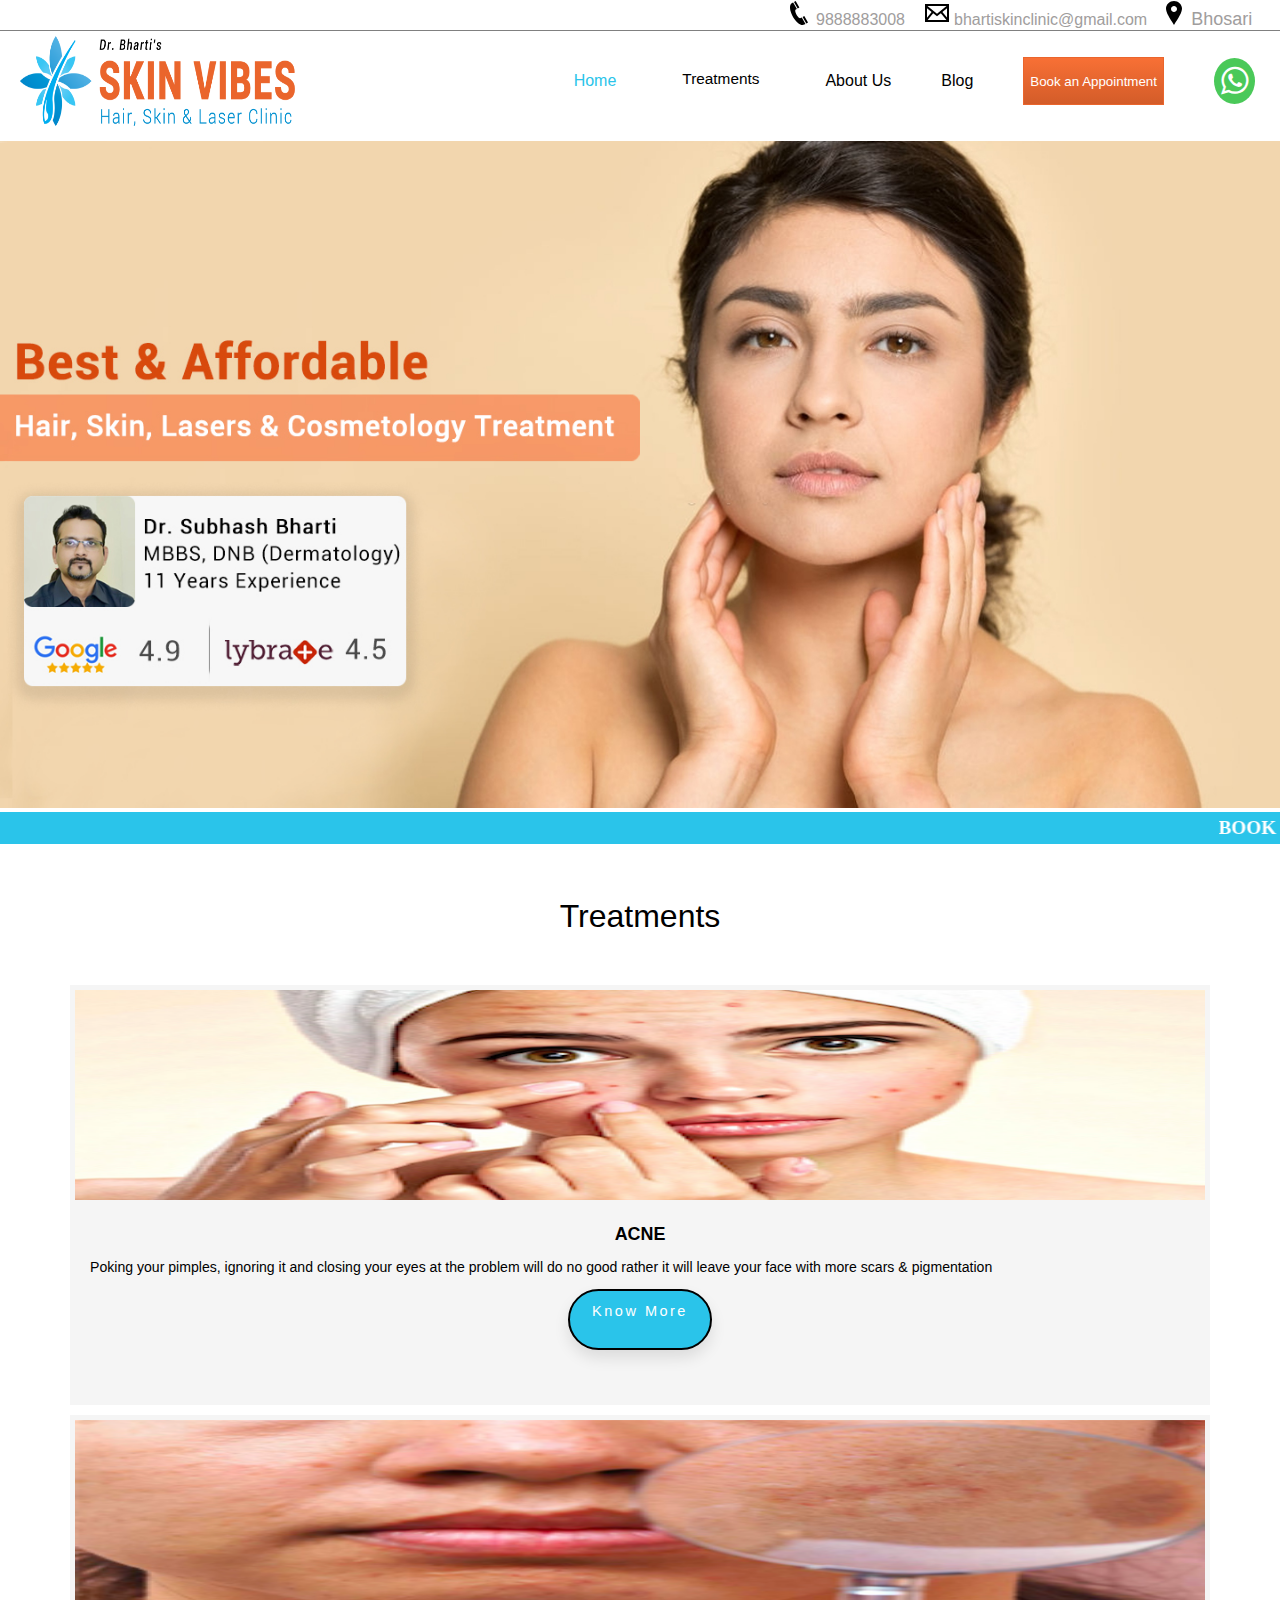
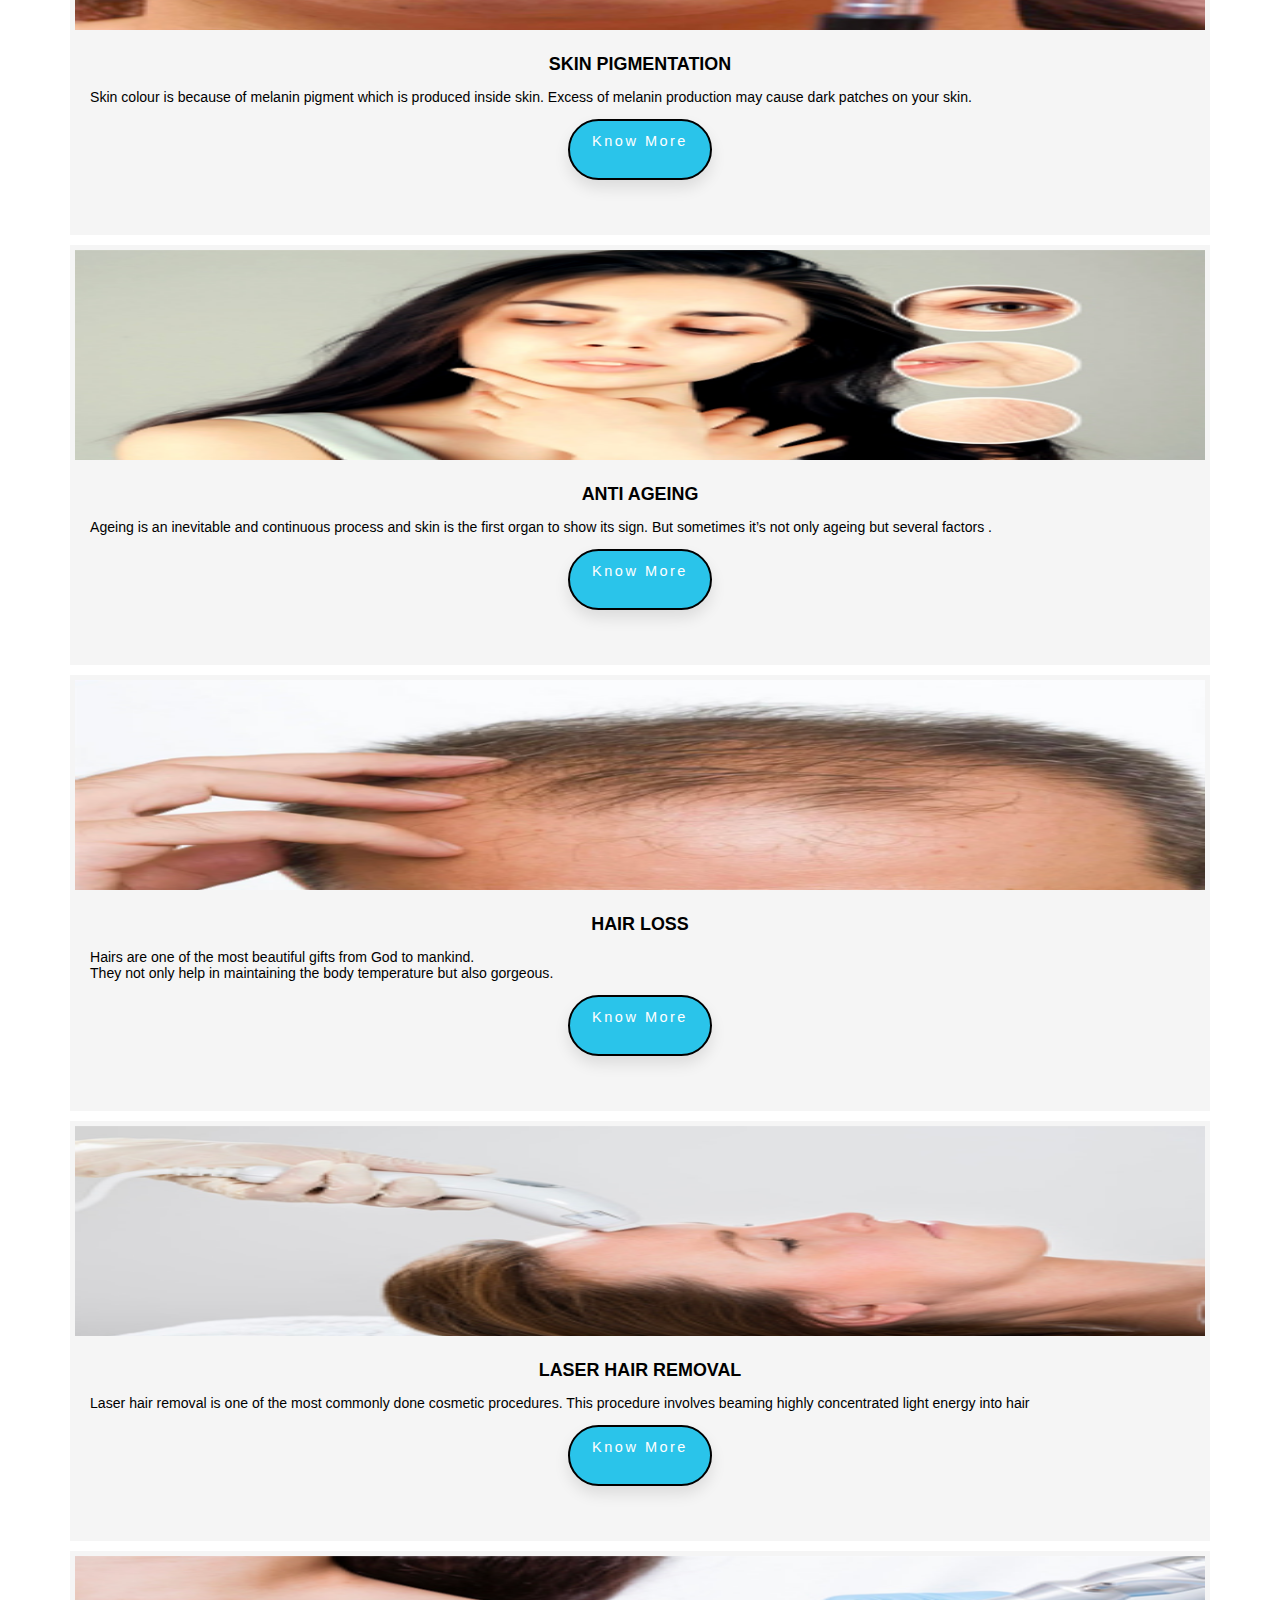
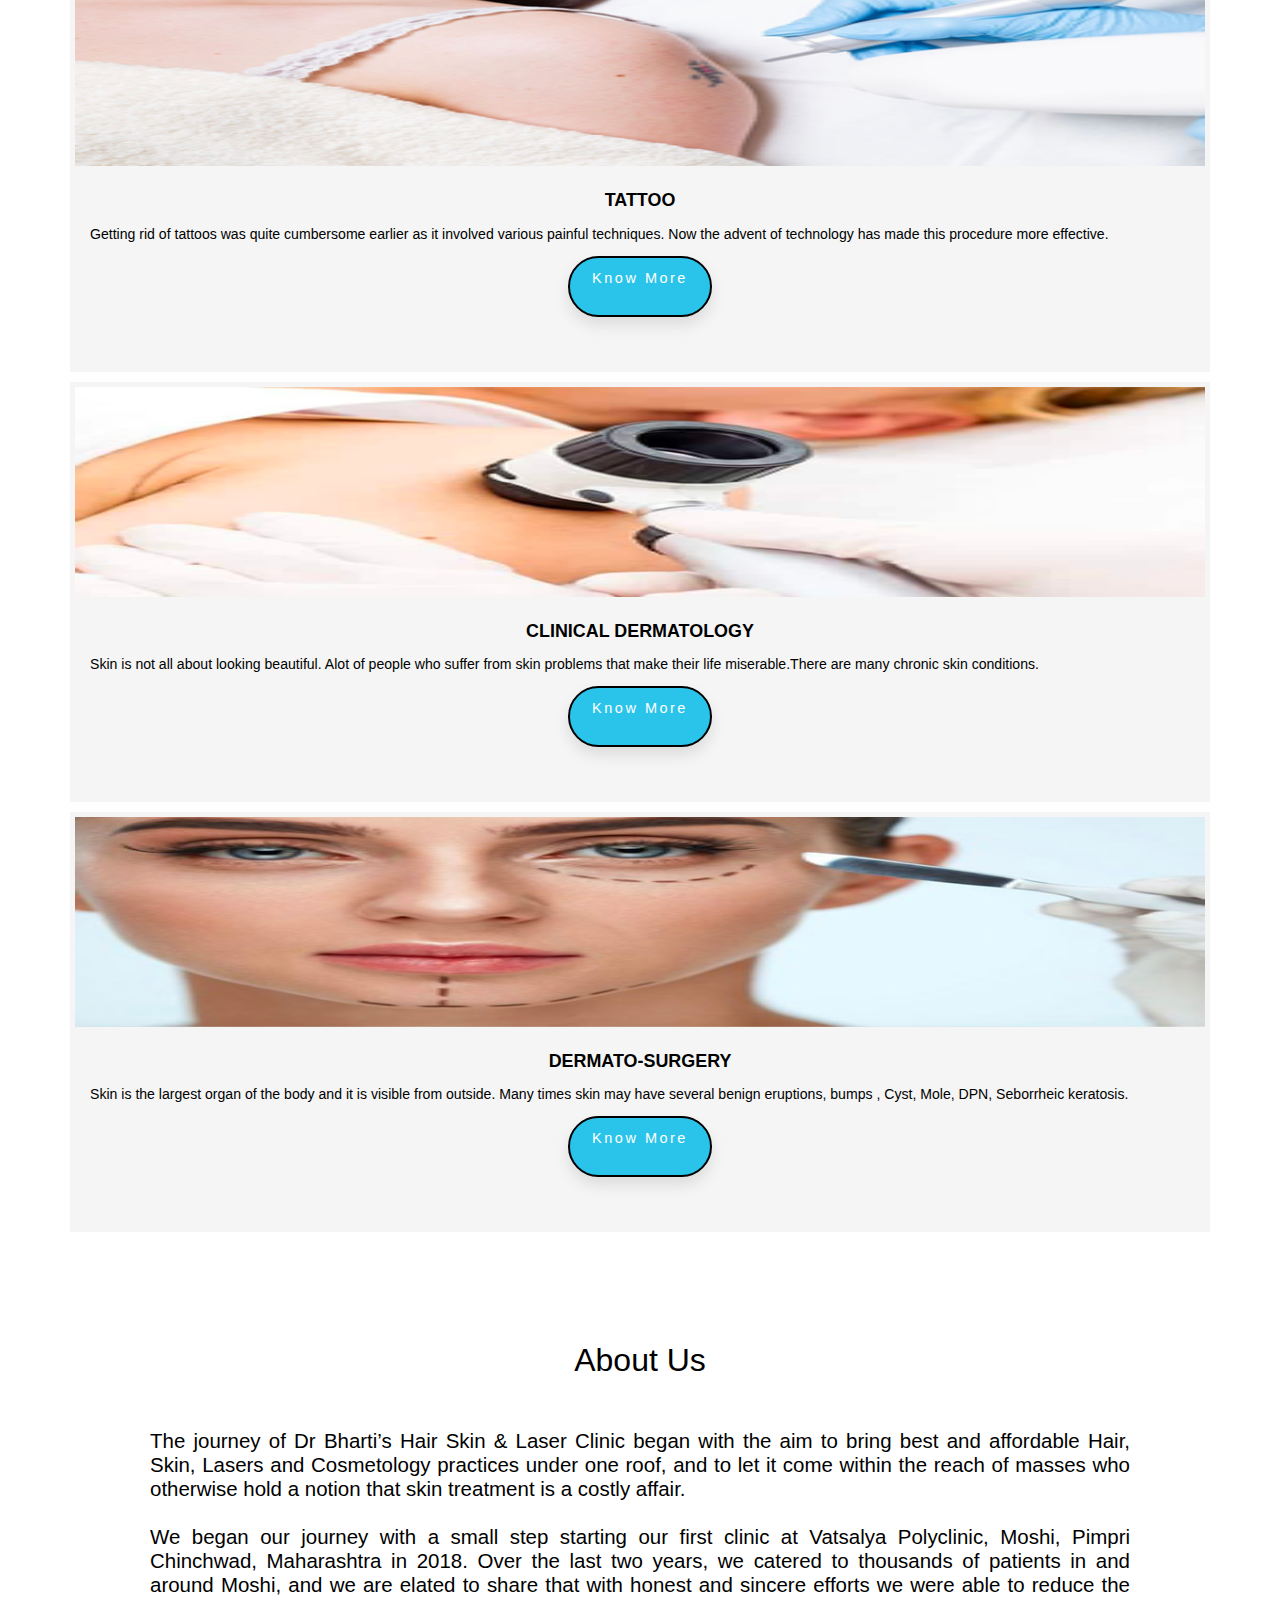
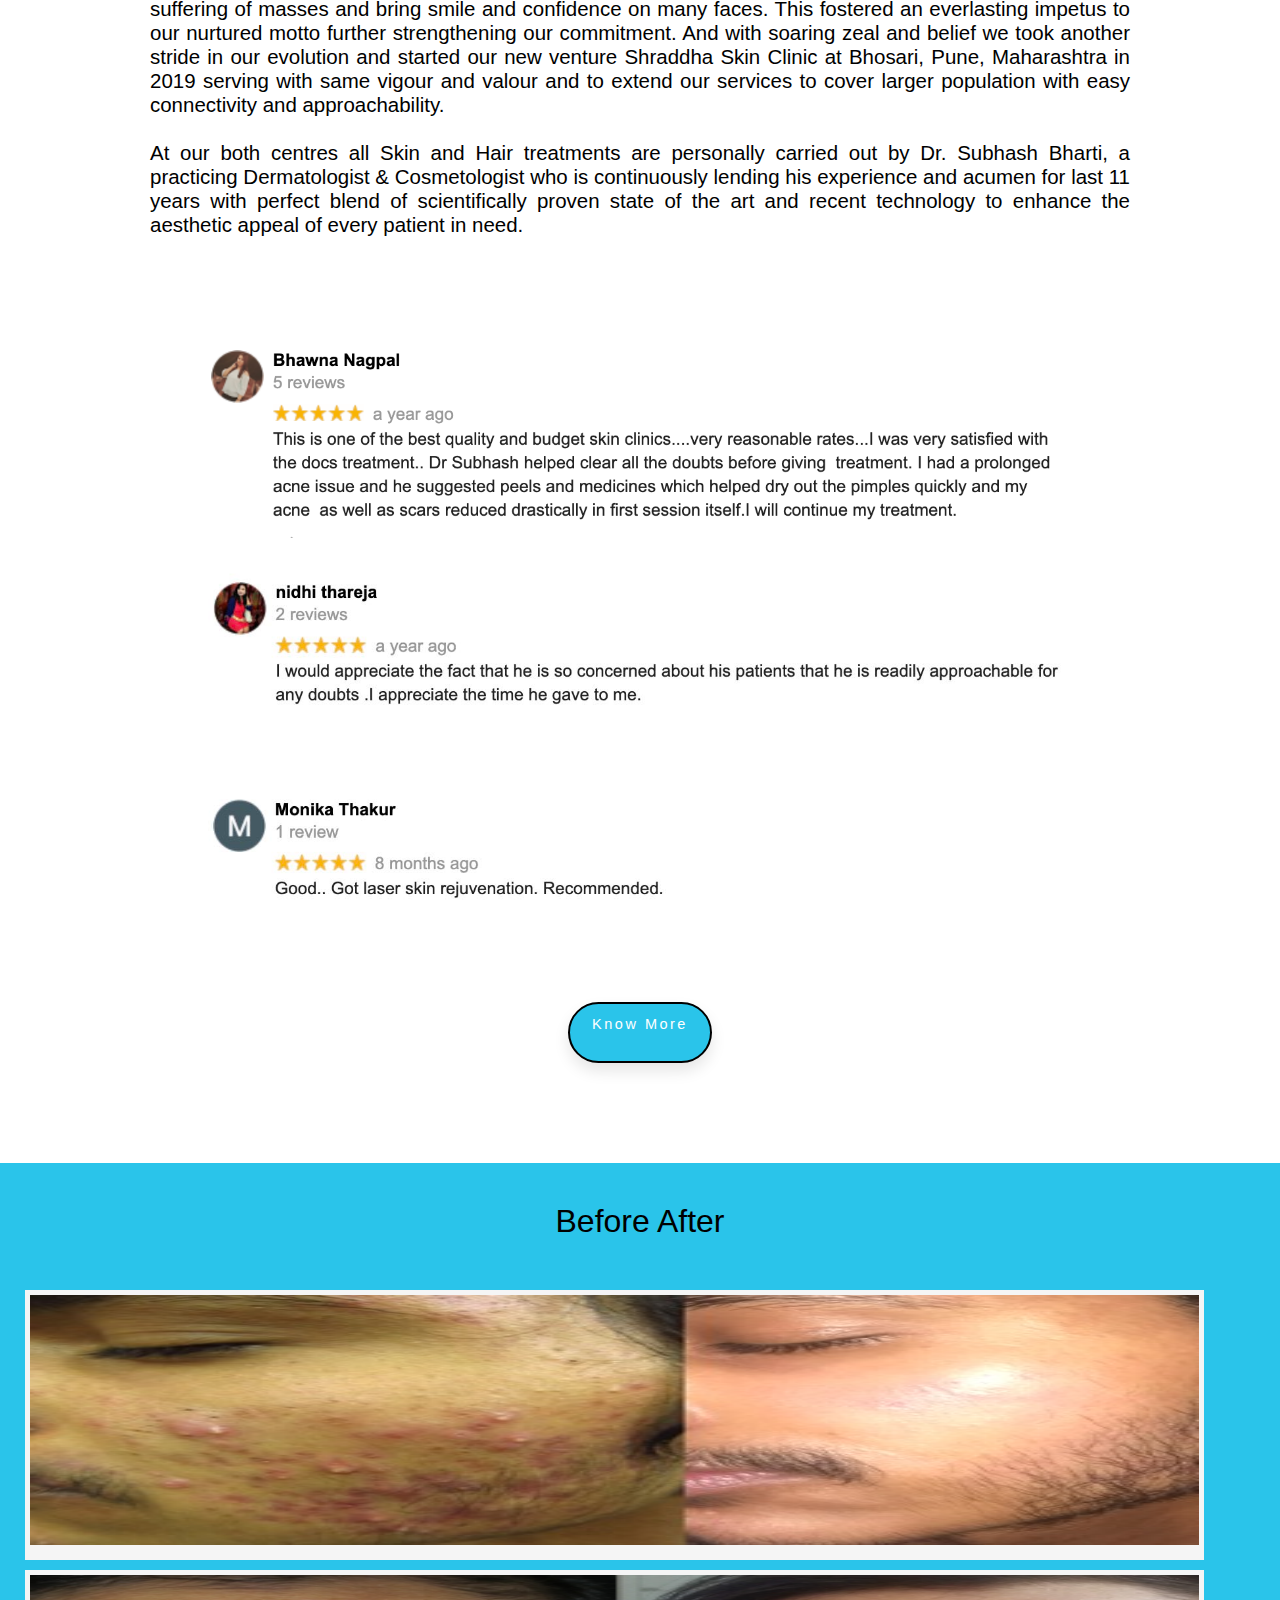
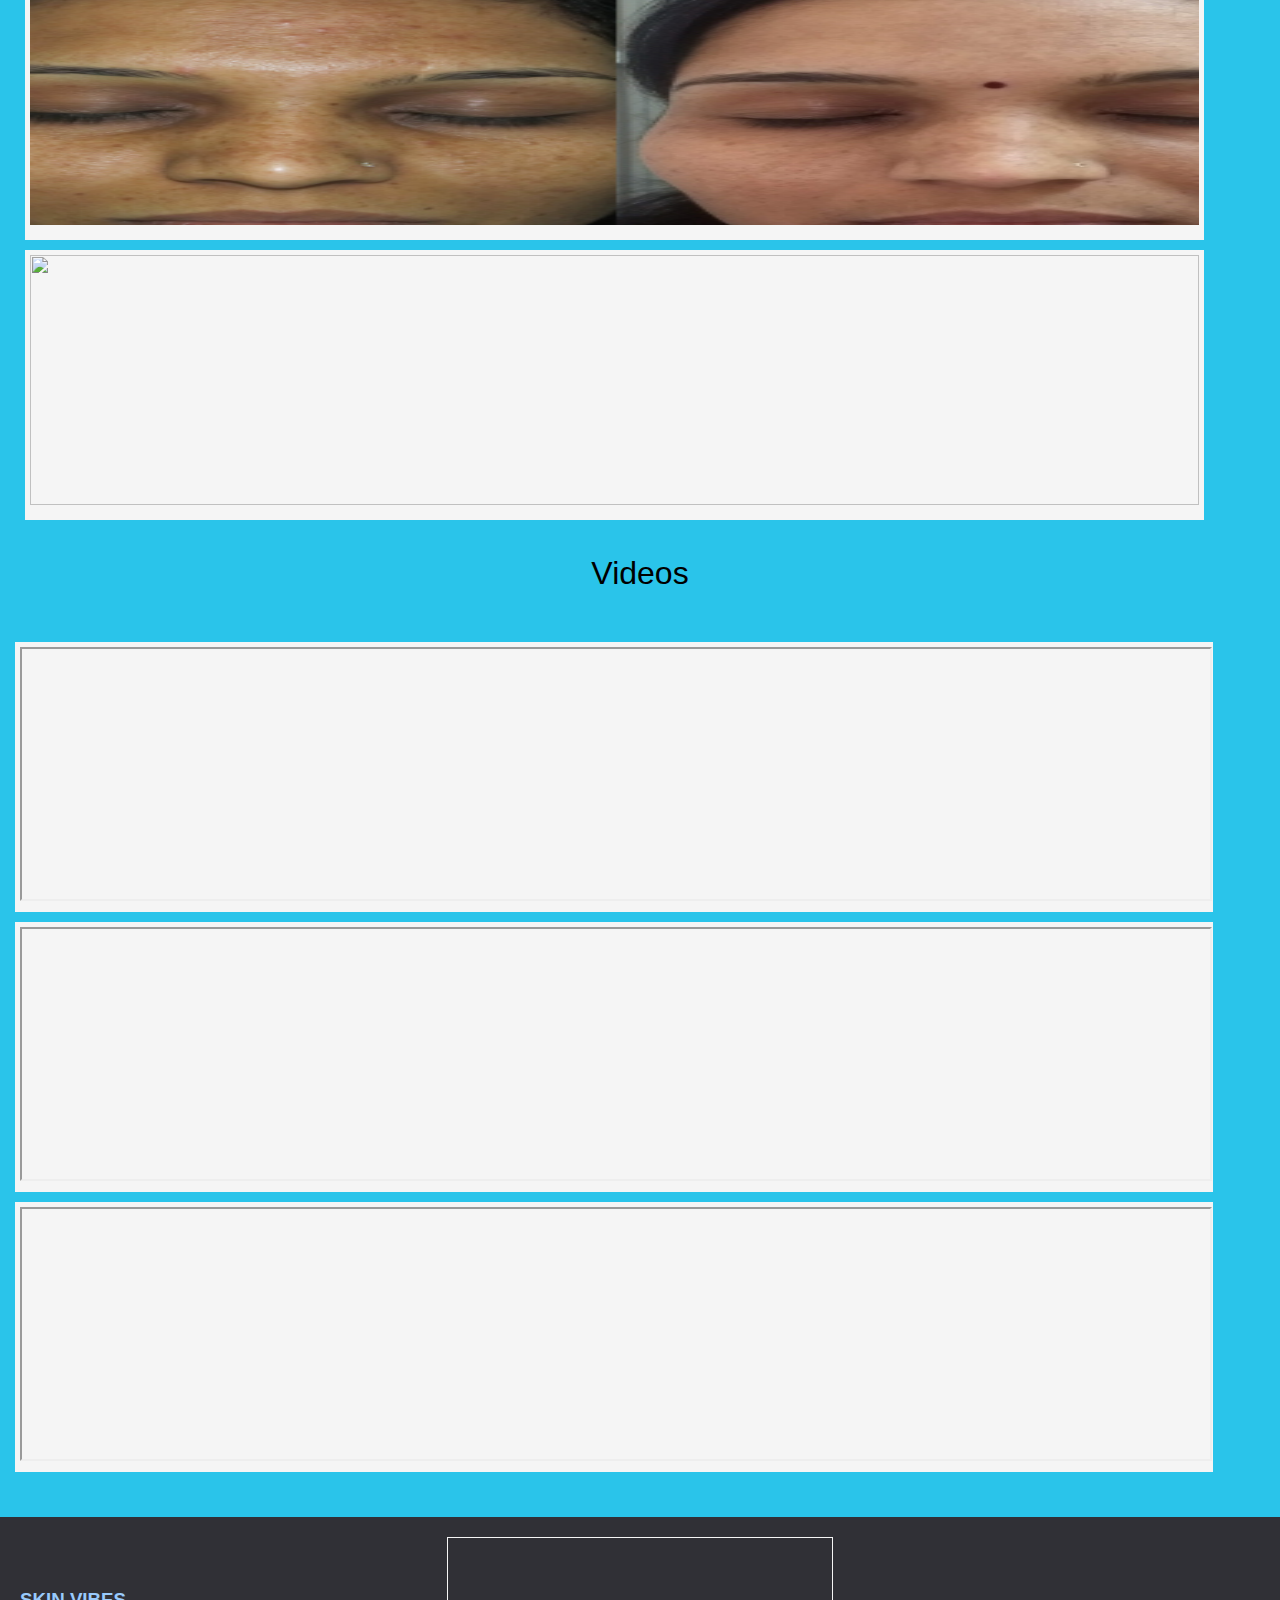
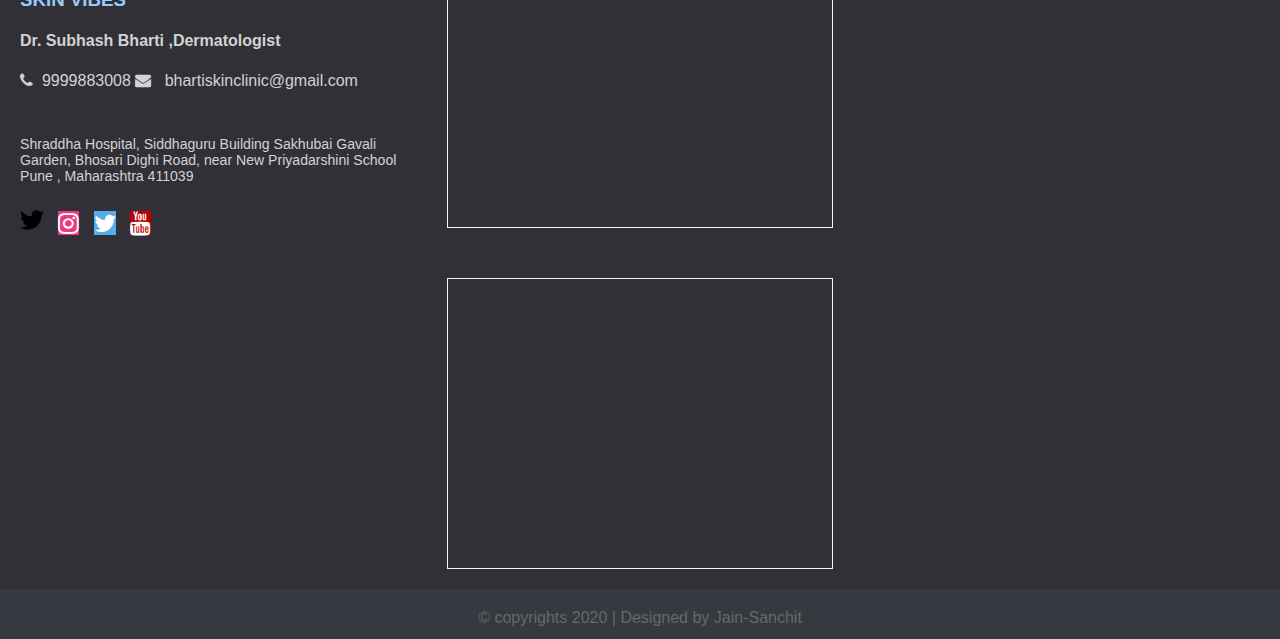
==== commit b76279a0: "trying dropdown" ====
--- a/index.html
+++ b/index.html
@@ -51,6 +51,21 @@
 
         <ul class="nav-links">
           <li ><a href="index.html" style="color: #2ac4ea;">Home</a></li>
+          <div class="dropdown">
+            <button class="dropbtn">Treatments 
+              <!-- <i class="fa fa-caret-down"></i> -->
+            </button>
+            <div class="dropdown-content">
+              <a href="#">ACNE</a>
+              <a href="#">SKIN PIGMENTATION</a>
+              <a href="#">ANTI AGEING</a>
+              <a href="#">HAIR LOSS</a>
+              <a href="#">LASER HAIR REMOVAL</a>
+              <a href="#">TATTOO</a>
+              <a href="#">CLINICAL DERMATOLOGY</a>
+              <a href="#">DERMATO-SURGERY</a>
+            </div>
+        </div>
           <li><a href="./src/about.html">About Us</a></li>
           <li><a href="./src/blog/blog.html">Blog</a></li>
           <li ><button class="red" onclick="Bottom()" style="padding-bottom: 0;line-height: 45px;" >Book an Appointment</button>
--- a/style.css
+++ b/style.css
@@ -523,6 +523,74 @@
 
 /*disease page end*/
 
+/*CHECKING DROPDOWN*/
+
+.dropdown {
+      position: relative;
+      display: inline-block;
+      float: left;
+      align-items: center;
+      justify-content: space-around;
+      height: 100%;
+      width: fit-content;
+      margin: 25px;
+}
+
+.dropdown .dropbtn {
+  text-decoration: none;
+  font-size: 1.2vw;
+  color: black;
+  border: none;
+  outline: none;
+  background-color: inherit;
+  font-family: inherit;
+  margin: 0;
+  align-items: center;
+  padding: 14px 16px;
+  transition: all 0.5s ease-out;
+}
+
+
+.dropdown:hover .dropbtn {
+  transform: scale(1.2);
+  color: #2ac4ea;
+  text-decoration: none;
+}
+
+.dropdown-content {
+  display: none;
+  position: absolute;
+  background-color: #f9f9f9;
+  min-width: 160px;
+  box-shadow: 0px 8px 16px 0px rgba(0,0,0,0.2);
+  z-index: 1;
+}
+
+.dropdown-content a {
+  float: none;
+  color: black;
+  padding: 12px 16px;
+  text-decoration: none;
+  display: block;
+  text-align: center;
+}
+
+
+.dropdown:hover .dropdown-content {
+  display: block;
+}
+
+
+.dropdown-content a {
+  text-decoration: none;
+  color: black;
+}
+
+
+/*CHECKING DROPDOWN*/
+
+
+
 @media screen and (max-width: 1300px) {
   .nav-links a {
     font-size: 1rem;
